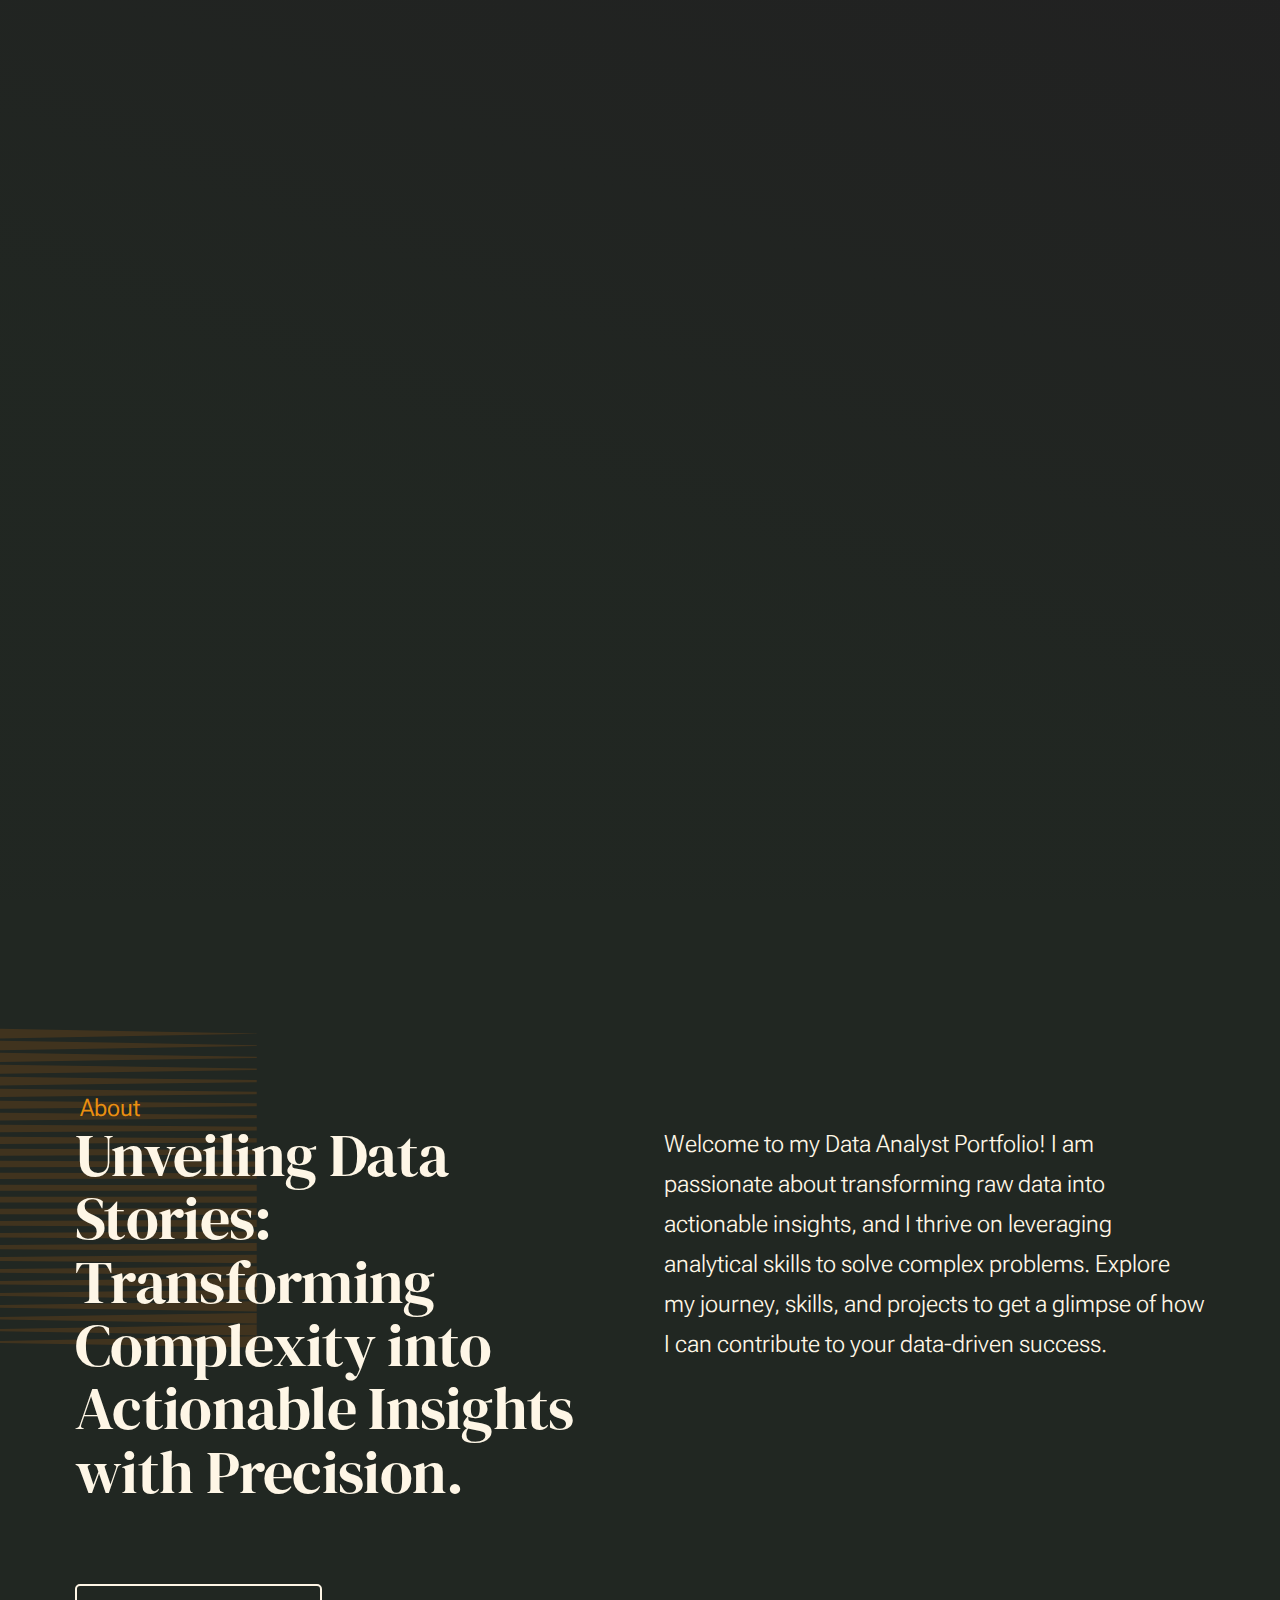
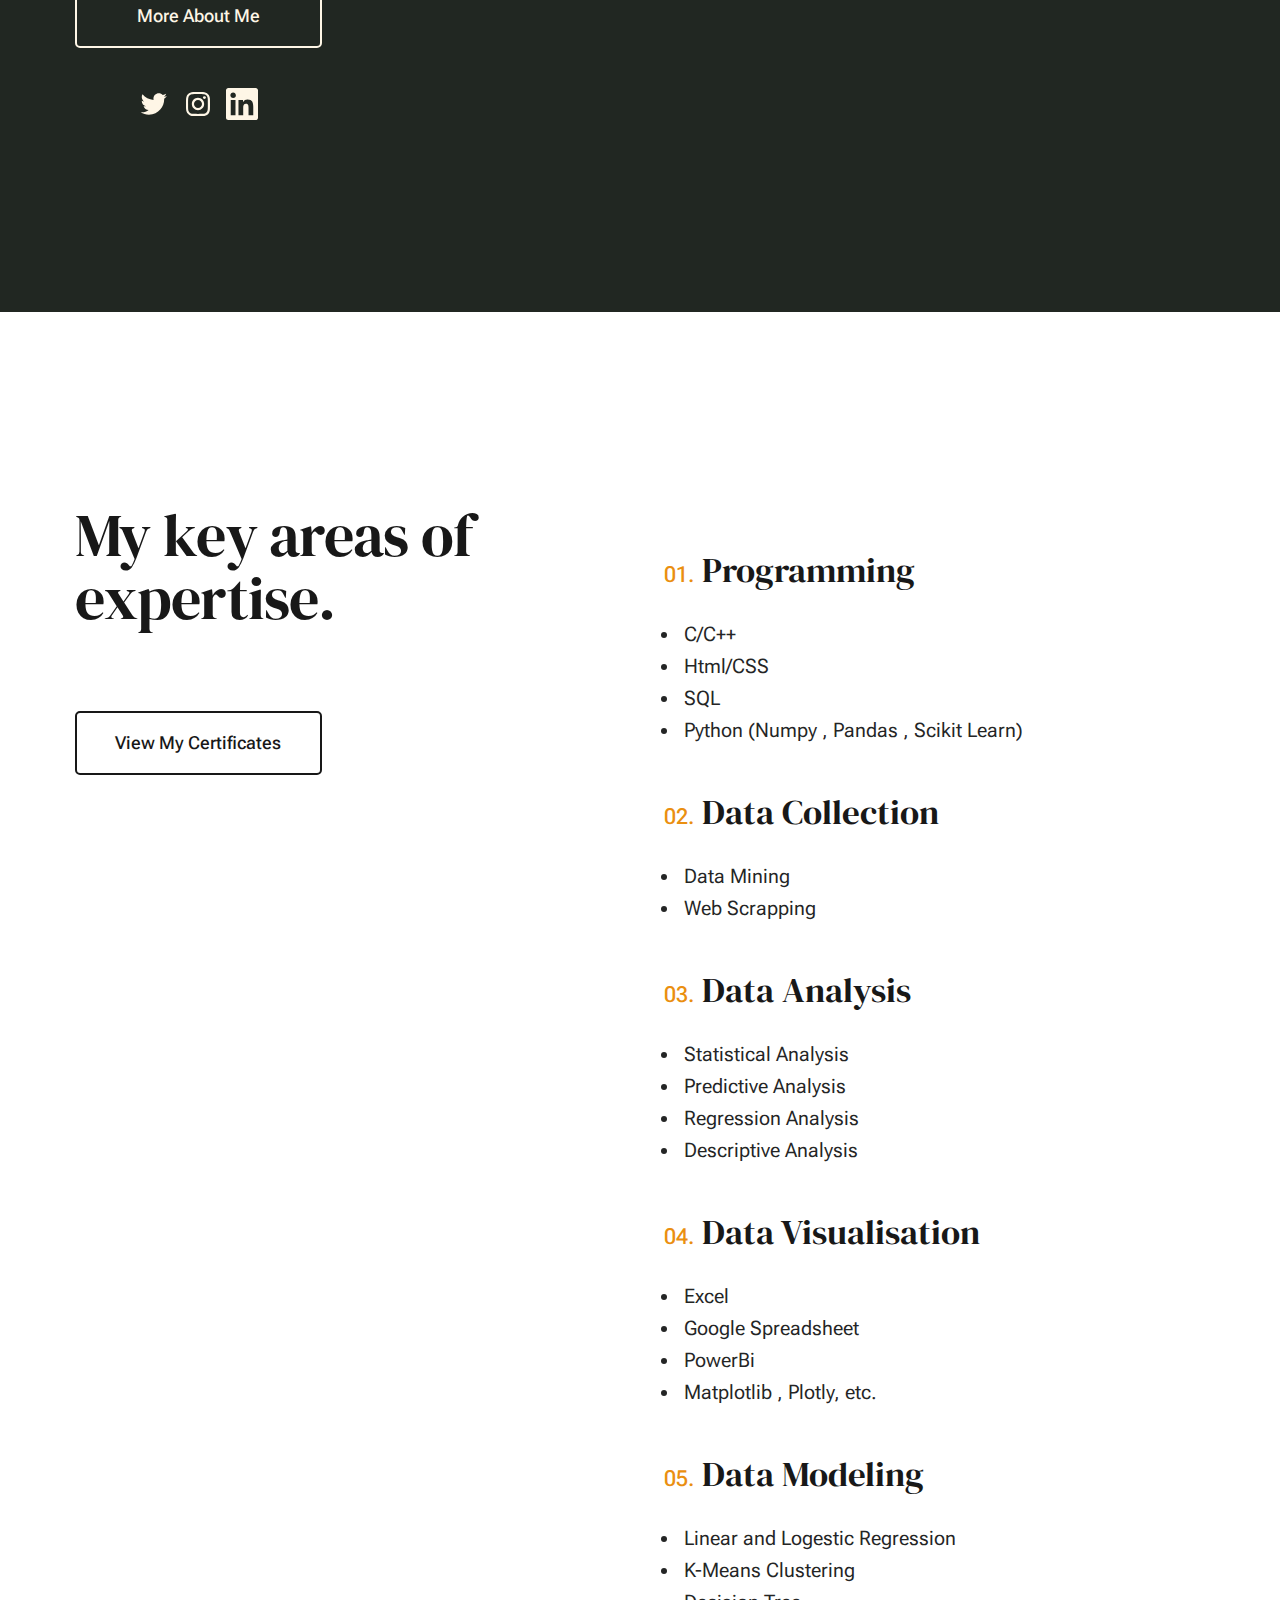
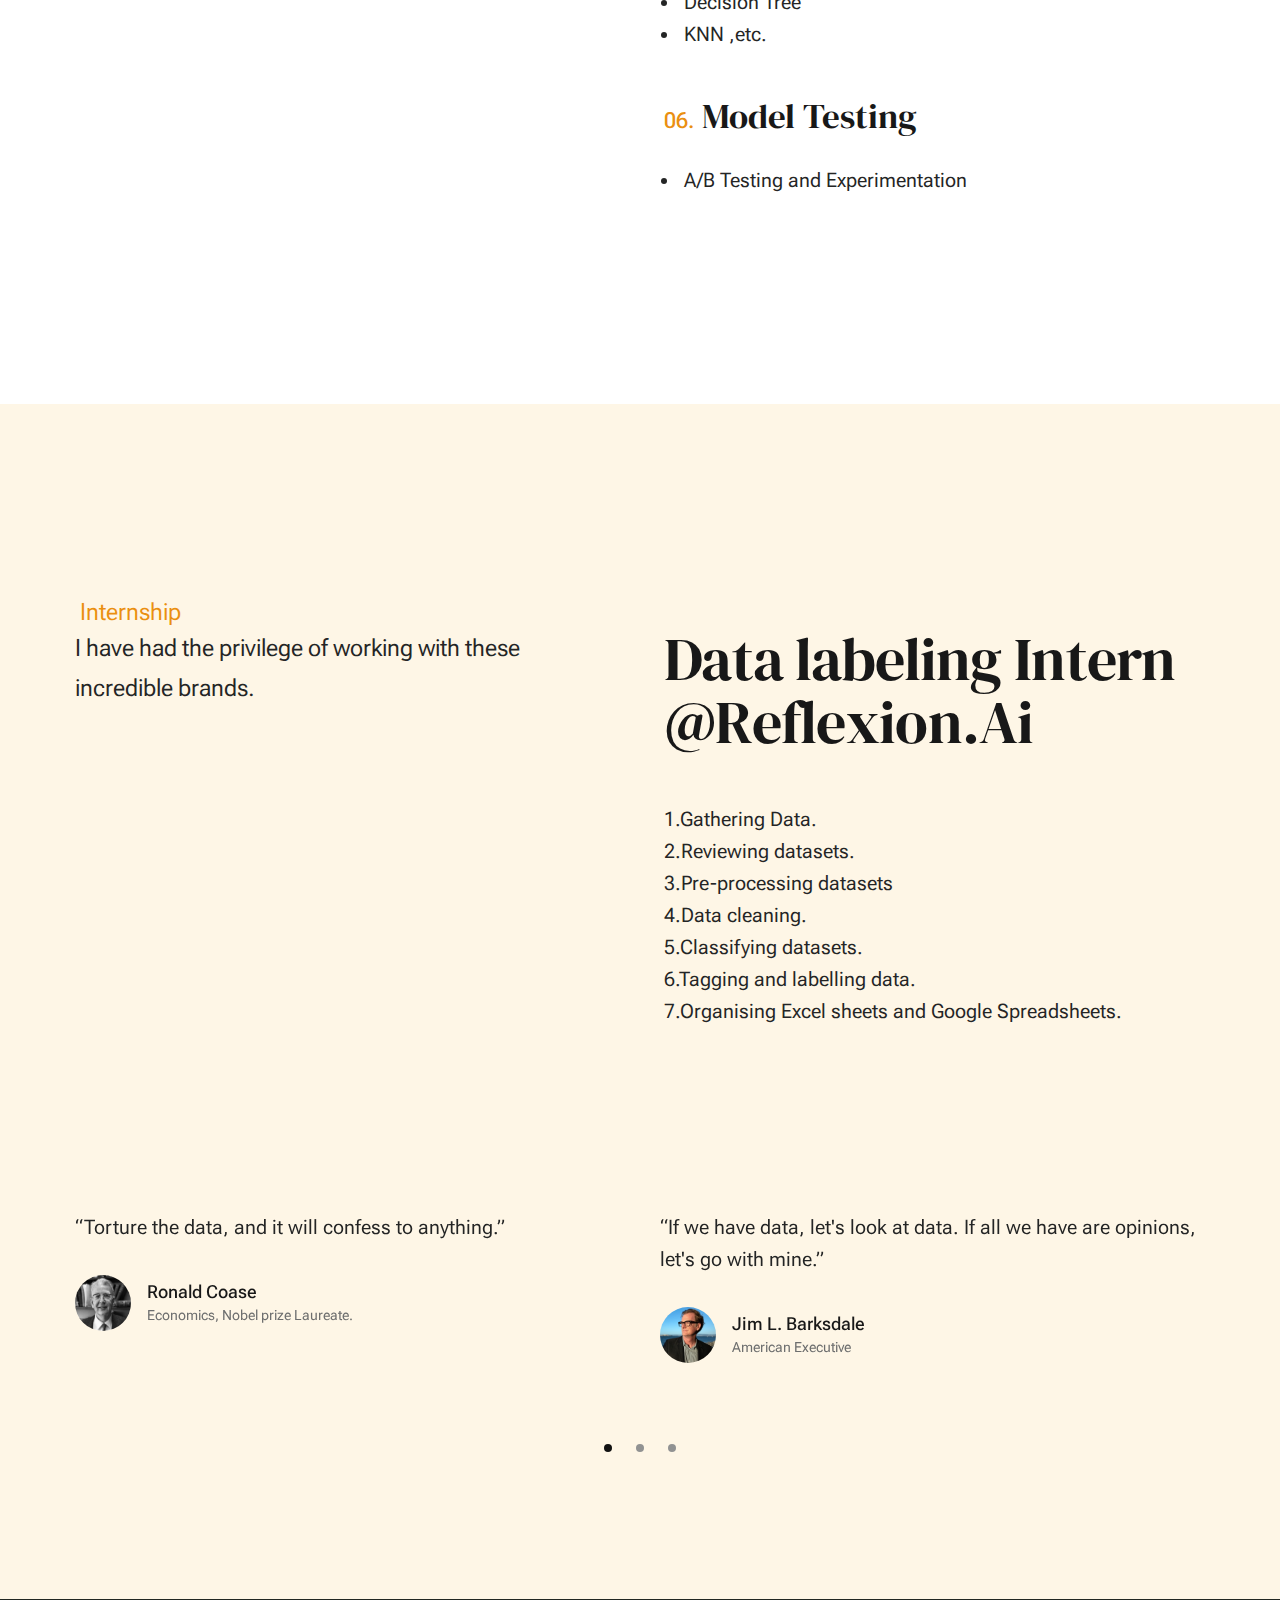
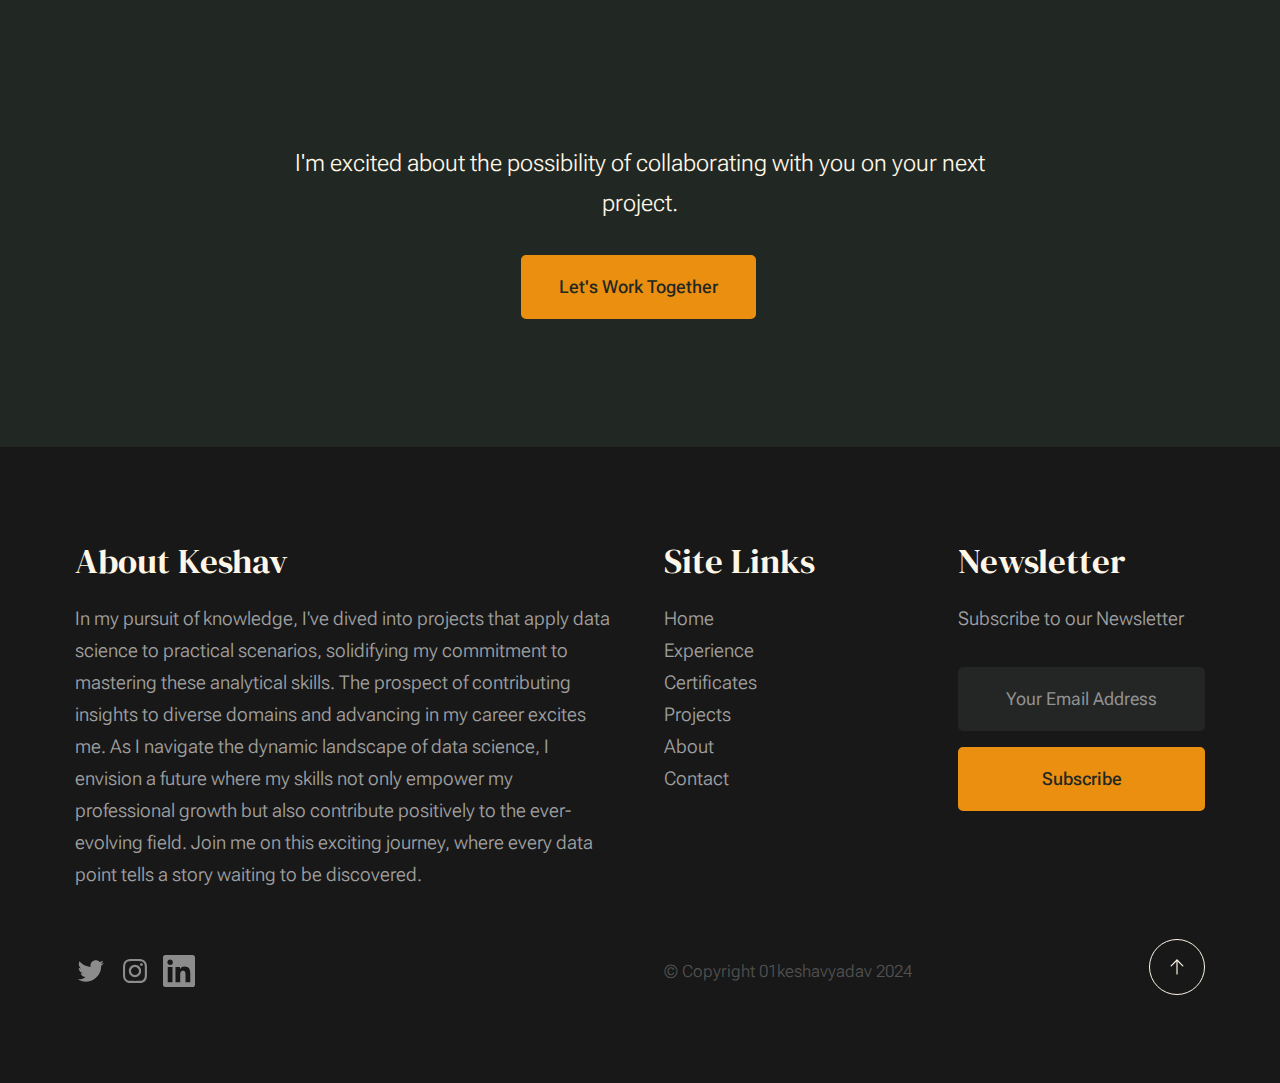
==== index.html @ c3748df1 "Add files via upload" ====
<!DOCTYPE html>
<html lang="en" class="no-js" >
<head>

    <!--- basic page needs
    ================================================== -->
    <meta charset="utf-8">
    <meta name="viewport" content="width=device-width, initial-scale=1">
    <title>Keshav_Portfolio</title>

    <script>
        document.documentElement.classList.remove('no-js');
        document.documentElement.classList.add('js');
    </script>

    <!-- CSS
    ================================================== -->
    <link rel="stylesheet" href="css/vendor.css">
    <link rel="stylesheet" href="css/styles.css">

    <!-- favicons
    ================================================== -->
    <link rel="apple-touch-icon" sizes="180x180" href="images/icons/apple-touch-icon.png">
    <link rel="icon" type="image/png" sizes="32x32" href="images/icons/favicon-32x32.png">
    <link rel="icon" type="image/png" sizes="16x16" href="images/icons/favicon-16x16.png">
    <link rel="manifest" href="site.webmanifest">

</head>


<body id="top">

    
    <!-- preloader
    ================================================== -->
    <div id="preloader">
        <div id="loader" class="dots-fade">
            <div></div>
            <div></div>
            <div></div>
        </div>
    </div>


    <!-- page wrap
    ================================================== -->
    <div id="page" class="s-pagewrap ss-home">


        <!-- # site header 
        ================================================== -->
        <header class="s-header">

            <div class="row s-header__inner width-sixteen-col">

                <div class="s-header__block">
                    <div class="s-header__logo">
                        <a class="logo" href="index.html">
                            <img src="images/icons/logo.svg" alt="Homepage">
                        </a>
                    </div>

                    <a class="s-header__menu-toggle" href="#0"><span>Menu</span></a>
                </div> <!-- end s-header__block -->

                <nav class="s-header__nav">
    
                    <ul class="s-header__menu-links">
                        <li><a href="about.html">About</a></li>
                        <li><a href="experience.html">Experience</a></li>
                        <li><a href="certificates.html">Certificates</a></li>
                        <li><a href="projects.html">Projects</a></li>
                        <li><a href="contact.html">Contact</a></li>
                    </ul> <!-- s-header__menu-links -->

                    <div class="s-header__contact">
                        <a href="contact.html" class="btn btn--primary s-header__contact-btn">Let's Work Together</a>                        
                    </div> <!-- s-header__contact -->
    
                </nav> <!-- end s-header__nav -->

            </div> <!-- end s-header__inner -->

        </header> <!-- end s-header -->


        <!-- # site main content
        ================================================== -->
        <section id="content" class="s-content">

            <!-- intro
            ----------------------------------------------- -->
            <section id="intro" class="s-intro">

                <div class="row s-intro__content width-sixteen-col">

                    <div class="column lg-12 s-intro__content-inner grid-block">
                        
                        <div class="s-intro__content-text">
                            <div class="s-intro__content-pretitle text-pretitle">Hello, I'm Keshav</div>
                            <h1 class="s-intro__content-title">
                            Aspiring Data Analyst <br>
                             
                            </h1>
                        </div> <!-- s-intro__content-text -->

                        <div class="s-intro__content-media"> 
                            <div class="s-intro__content-media-inner">                               
                                <img src="images/thumbs/about/profile pic.jpg" srcset="images/thumbs/about/profile pic.jpg" alt="">
                                <div class="lines">                               
                                    <span></span>                                  
                                </div>
                            </div>
                        </div> <!-- s-intro__content-media -->                      
                    </div> <!-- s-intro__content-inner -->

                </div> <!-- s-intro__content -->

            </section> <!-- end s-intro -->

            <!-- about
            ----------------------------------------------- -->
            <section id="about" class="s-about target-section">

                <div class="row s-about__content width-sixteen-col">
                    <div class="column grid-block grid-section-split">

                        <img src="images/icons/geometric_shape.svg" alt="" class="s-about__content-imgbg">

                        <div class="section-header grid-section-split__header">
                            <div class="text-pretitle">About</div>                           
                            <h2 class="text-display-title">
                            Unveiling Data Stories: Transforming Complexity into Actionable Insights with Precision.
                            </h2>                           
                        </div> <!-- end section-header -->

                        <div class="s-about__content-main grid-section-split__primary">
                            <p class="attention-getter">
                                Welcome to my Data Analyst Portfolio! I am passionate about transforming raw data into actionable insights, and I thrive on leveraging analytical skills to solve complex problems. Explore my journey, skills, and projects to get a glimpse of how I can contribute to your data-driven success.</p>
                        </div> <!-- end s-about__content-main -->

                        <div class="s-about__content-btn grid-section-split__bottom">
                            <a href="about.html" class="btn btn--stroke u-fullwidth">More About Me</a>

                            <ul class="s-about__social social-list">
                                
                                <li>
                                    <a href="https://x.com/keshavyada7621?t=MVtsNQNP6KYO1IiE3ItYtA&s=09">
                                        <svg xmlns="http://www.w3.org/2000/svg" width="24" height="24" viewBox="0 0 24 24" style="fill:rgba(0, 0, 0, 1);transform:;-ms-filter:"><path d="M19.633,7.997c0.013,0.175,0.013,0.349,0.013,0.523c0,5.325-4.053,11.461-11.46,11.461c-2.282,0-4.402-0.661-6.186-1.809 c0.324,0.037,0.636,0.05,0.973,0.05c1.883,0,3.616-0.636,5.001-1.721c-1.771-0.037-3.255-1.197-3.767-2.793 c0.249,0.037,0.499,0.062,0.761,0.062c0.361,0,0.724-0.05,1.061-0.137c-1.847-0.374-3.23-1.995-3.23-3.953v-0.05 c0.537,0.299,1.16,0.486,1.82,0.511C3.534,9.419,2.823,8.184,2.823,6.787c0-0.748,0.199-1.434,0.548-2.032 c1.983,2.443,4.964,4.04,8.306,4.215c-0.062-0.3-0.1-0.611-0.1-0.923c0-2.22,1.796-4.028,4.028-4.028 c1.16,0,2.207,0.486,2.943,1.272c0.91-0.175,1.782-0.512,2.556-0.973c-0.299,0.935-0.936,1.721-1.771,2.22 c0.811-0.088,1.597-0.312,2.319-0.624C21.104,6.712,20.419,7.423,19.633,7.997z"></path></svg>
                                        <span class="u-screen-reader-text">Twitter</span>
                                    </a>
                                </li>
                                <li>
                                    <a href="https://www.instagram.com/01keshavyadav?igsh=b2xpMHBqemttcjNk">
                                        <svg xmlns="http://www.w3.org/2000/svg" width="24" height="24" viewBox="0 0 24 24" style="fill:rgba(0, 0, 0, 1);transform:;-ms-filter:"><path d="M11.999,7.377c-2.554,0-4.623,2.07-4.623,4.623c0,2.554,2.069,4.624,4.623,4.624c2.552,0,4.623-2.07,4.623-4.624 C16.622,9.447,14.551,7.377,11.999,7.377L11.999,7.377z M11.999,15.004c-1.659,0-3.004-1.345-3.004-3.003 c0-1.659,1.345-3.003,3.004-3.003s3.002,1.344,3.002,3.003C15.001,13.659,13.658,15.004,11.999,15.004L11.999,15.004z"></path><circle cx="16.806" cy="7.207" r="1.078"></circle><path d="M20.533,6.111c-0.469-1.209-1.424-2.165-2.633-2.632c-0.699-0.263-1.438-0.404-2.186-0.42 c-0.963-0.042-1.268-0.054-3.71-0.054s-2.755,0-3.71,0.054C7.548,3.074,6.809,3.215,6.11,3.479C4.9,3.946,3.945,4.902,3.477,6.111 c-0.263,0.7-0.404,1.438-0.419,2.186c-0.043,0.962-0.056,1.267-0.056,3.71c0,2.442,0,2.753,0.056,3.71 c0.015,0.748,0.156,1.486,0.419,2.187c0.469,1.208,1.424,2.164,2.634,2.632c0.696,0.272,1.435,0.426,2.185,0.45 c0.963,0.042,1.268,0.055,3.71,0.055s2.755,0,3.71-0.055c0.747-0.015,1.486-0.157,2.186-0.419c1.209-0.469,2.164-1.424,2.633-2.633 c0.263-0.7,0.404-1.438,0.419-2.186c0.043-0.962,0.056-1.267,0.056-3.71s0-2.753-0.056-3.71C20.941,7.57,20.801,6.819,20.533,6.111z M19.315,15.643c-0.007,0.576-0.111,1.147-0.311,1.688c-0.305,0.787-0.926,1.409-1.712,1.711c-0.535,0.199-1.099,0.303-1.67,0.311 c-0.95,0.044-1.218,0.055-3.654,0.055c-2.438,0-2.687,0-3.655-0.055c-0.569-0.007-1.135-0.112-1.669-0.311 c-0.789-0.301-1.414-0.923-1.719-1.711c-0.196-0.534-0.302-1.099-0.311-1.669c-0.043-0.95-0.053-1.218-0.053-3.654 c0-2.437,0-2.686,0.053-3.655c0.007-0.576,0.111-1.146,0.311-1.687c0.305-0.789,0.93-1.41,1.719-1.712 c0.534-0.198,1.1-0.303,1.669-0.311c0.951-0.043,1.218-0.055,3.655-0.055c2.437,0,2.687,0,3.654,0.055 c0.571,0.007,1.135,0.112,1.67,0.311c0.786,0.303,1.407,0.925,1.712,1.712c0.196,0.534,0.302,1.099,0.311,1.669 c0.043,0.951,0.054,1.218,0.054,3.655c0,2.436,0,2.698-0.043,3.654H19.315z"></path></svg>
                                        <span class="u-screen-reader-text">Instagram</span>
                                    </a>
                                </li>
                                <li>
                                    <a href="https://www.linkedin.com/in/01keshav-yadav/">
                                        <svg xmlns="http://www.w3.org/2000/svg" width="1em" height="1em" viewBox="0 0 256 256"><path fill="#0a66c2" d="M218.123 218.127h-37.931v-59.403c0-14.165-.253-32.4-19.728-32.4c-19.756 0-22.779 15.434-22.779 31.369v60.43h-37.93V95.967h36.413v16.694h.51a39.907 39.907 0 0 1 35.928-19.733c38.445 0 45.533 25.288 45.533 58.186zM56.955 79.27c-12.157.002-22.014-9.852-22.016-22.009c-.002-12.157 9.851-22.014 22.008-22.016c12.157-.003 22.014 9.851 22.016 22.008A22.013 22.013 0 0 1 56.955 79.27m18.966 138.858H37.95V95.967h37.97zM237.033.018H18.89C8.58-.098.125 8.161-.001 18.471v219.053c.122 10.315 8.576 18.582 18.89 18.474h218.144c10.336.128 18.823-8.139 18.966-18.474V18.454c-.147-10.33-8.635-18.588-18.966-18.453"/></svg>
                                        <span class="u-screen-reader-text">LinkedIn</span>
                                    </a>
                                </li>
                            </ul> <!-- end s-footer__social -->
                        </div> <!-- end s-about__content-btn -->
                    
                    </div> <!-- content-inner -->
                </div>
                
            </section> <!-- end s-about -->

            <!-- expertise
            ----------------------------------------------- -->
            <section id="expertise" class="s-expertise">

                <div class="row s-expertise__content width-sixteen-col">
                    <div class="column xl-12 grid-block grid-section-split">

                        <div class="section-header grid-section-split__header">
                                                       
                            <h2 class="text-display-title">
                            My key areas of expertise.
                            </h2>     
                            
                            <p class="lead">
                            </p>
                        </div> <!-- end section-header -->

                        <div class="s-expertise__content-main grid-section-split__primary">

                            <div class="grid-list-items list-items show-ctr">
                                <div class="grid-list-items__item list-items__item">
                                    <div class="grid-list-items__title list-items__item-header">
                                        <h3 class="list-items__item-title">Programming</h3>
                                    </div>
                                    <div class="grid-list-items__text list-items__item-text">
                                        <ul>
                                            <li>C/C++ </li>
                                            <li>Html/CSS</li>
                                            <li>SQL</li>
                                            <li>Python (Numpy , Pandas , Scikit Learn)</li>
                                        
                                        </ul>
                                    </div>
                                </div> <!-- list-item -->
                                <div class="grid-list-items__item list-items__item">
                                    <div class="grid-list-items__title list-items__item-header">
                                        <h3 class="list-items__item-title">Data Collection</h3>
                                    </div>
                                    <div class="grid-list-items__text list-items__item-text">
                                        <ul>
                                            <li>Data Mining </li>
                                            <li>Web Scrapping</li>
                                        
                                        </ul>
                                    </div>
                                </div> <!-- list-expertise__item --> 
                                <div class="grid-list-items__item list-items__item">
                                    <div class="grid-list-items__title list-items__item-header">
                                        <h3 class="list-items__item-title">Data Analysis</h3>
                                    </div>
                                    <div class="grid-list-items__text list-items__item-text">
                                        <ul>
                                            <li>Statistical Analysis</li>
                                            <li>Predictive Analysis</li>
                                            <li>Regression Analysis</li>
                                            <li>Descriptive Analysis</li>
                                        
                                        </ul>
                                    </div>
                                </div> <!-- list-item -->
                                <div class="grid-list-items__item list-items__item">
                                    <div class="grid-list-items__title list-items__item-header">
                                        <h3 class="list-items__item-title">Data Visualisation</h3>
                                    </div>
                                    <div class="grid-list-items__text list-items__item-text">
                                        <ul>
                                            <li>Excel </li>
                                            <li>Google Spreadsheet</li>
                                            <li>PowerBi</li>
                                            <li>Matplotlib , Plotly, etc.</li>
                                        
                                        </ul>
                                    </div>
                                </div>
                                <div class="grid-list-items__item list-items__item">
                                    <div class="grid-list-items__title list-items__item-header">
                                        <h3 class="list-items__item-title">Data Modeling</h3>
                                    </div>
                                    <div class="grid-list-items__text list-items__item-text">
                                        <ul>
                                            <li>Linear and Logestic Regression </li>
                                            <li>K-Means Clustering</li>
                                            <li>Decision Tree</li>
                                            <li>KNN ,etc.</li>
                                        
                                        </ul>
                                    </div>
                                </div> <!-- list-expertise__item -->
                                <div class="grid-list-items__item list-items__item">
                                    <div class="grid-list-items__title list-items__item-header">
                                        <h3 class="list-items__item-title">Model Testing</h3>
                                    </div>
                                    <div class="grid-list-items__text list-items__item-text">
                                        <ul>
                                            <li>A/B Testing and Experimentation </li>
                                            
                                        </ul>
                                    </div>
                                </div> <!-- list-item -->
                             </div> <!-- grid-list-items -->
                        </div> <!-- end s-expertise__content-main -->

                        <div class="s-expertise__content-btn grid-section-split__bottom">
                            <a href="certificates.html" class="btn btn--stroke u-fullwidth">View My Certificates</a>
                        </div> <!-- end s-about__content-btn -->

                    </div> <!-- end grid-block-->
                </div> <!-- end s-expertise__content -->

            </section> <!-- end s-expertise -->

            <!-- clients
            ----------------------------------------------- -->
            <section id="clients" class="s-clients">          

                <div class="row s-clients__content-block width-sixteen-col">
                    <div class="column xl-12 grid-block grid-section-split">
                        <div class="section-header grid-section-split__header">
                            <div class="text-pretitle">Internship</div>                           
                            <p class="lead">
                            I have had the privilege of working with these incredible brands.
                            </p>       
                        </div> <!-- end section-header -->
                    
                        <div class="grid-section-split__primary">
                            <h3 class="text-display-title">
                                Data labeling Intern <br>@Reflexion.Ai</h3>
                            <p> 1.Gathering Data.<br>
                                2.Reviewing datasets.<br>
                                3.Pre-processing datasets<br>
                                4.Data cleaning.<br>
                                5.Classifying datasets.<br>
                                6.Tagging and labelling data.<br>
                                7.Organising Excel sheets and Google Spreadsheets.  </p>   

                            
                        </div> <!-- end grid-section-split__primary -->
                    
                    </div> <!-- end column -->
                </div> <!-- end row -->

                
                                
                <div class="row s-clients__content-block width-sixteen-col">
                    <div class="column xl-12 testimonials">
                    
                        <div class="swiper-container testimonials__slider home-slider">

                            <div class="swiper-wrapper">
                                <div class="testimonials__slide swiper-slide">
                                    <p>
                                        “Torture the data, and it will confess to anything.”
                                    </p>
                                    <div class="testimonials__author">
                                        <img src="images/avatars/user-01.jpg" alt="Author image" class="testimonials__avatar">
                                        <cite class="testimonials__cite">
                                            <strong>Ronald Coase</strong>
                                            <span>Economics, Nobel prize Laureate.</span>
                                        </cite>
                                    </div>
                                </div>
                                <div class="testimonials__slide swiper-slide">
                                    <p>
                                        “If we have data, let's look at data. If all we have are opinions, let's go with mine.”</p>
                                    <div class="testimonials__author">
                                        <img src="images/avatars/user-04.jpg" alt="Author image" class="testimonials__avatar">
                                        <cite class="testimonials__cite">
                                            <strong>Jim L. Barksdale</strong>
                                            <span>American Executive</span>
                                        </cite>
                                    </div>
                                </div>
                                <div class="testimonials__slide swiper-slide">
                                    <p>
                                        “Errors using inadequate data are much less than those using no data at all.”</p>
                                    <div class="testimonials__author">
                                        <img src="images/avatars/user-06.jpg" alt="Author image" class="testimonials__avatar">
                                        <cite class="testimonials__cite">
                                            <strong>Charles Babbage</strong>
                                            <span>Mathematician</span>
                                        </cite>
                                    </div>
                                </div>
                                <div class="testimonials__slide swiper-slide">
                                    <p>
                                        “Data beats emotions.”</p>
                                    <div class="testimonials__author">
                                        <img src="images/avatars/user-02.jpg" alt="Author image" class="testimonials__avatar">
                                        <cite class="testimonials__cite">
                                            <strong>Sean Rad</strong>
                                            <span>Co-founder of tinder</span>
                                        </cite>
                                    </div>
                                </div> 
                            </div> <!-- end swiper-wrapper --> 

                            <div class="swiper-pagination"></div>

                        </div> <!--end testimonials__slider -->                    
                    
                    </div> <!-- end column -->
                </div> <!-- end row -->


            </section> <!-- end s-clients -->            

        </section> <!-- s-content-->

        <!-- # cta
        ================================================== -->
        <section id="cta" class="s-cta">

            <div class="row row-x-center text-center">
                <div class="column xl-8 lg-12">

                    <div class="s-cta__content">
                    
                        <p class="lead">
                            I'm excited about the possibility of collaborating with you on your next project.
                        </p>
                        <a href="contact.html" class="btn btn--primary">Let's Work Together</a>
                    </div>

                </div>
            </div>

        </section> <!-- end s-cta -->

                    </div> <!-- end grid-list-items -->

                </div> <!-- end grid-block-->
            </div> <!-- end s-journal__content -->

        </section> <!-- end s-journal -->


        <!-- # footer 
        ================================================== -->
        <footer class="s-footer">
            <div class="row s-footer__content">
                               
                <div class="column xl-6 lg-6 md-12 s-footer__block s-footer__about">                    
                    <h3>About Keshav</h3>
                    <p>
                        In my pursuit of knowledge, I've dived into projects that apply data science to practical scenarios, solidifying my commitment to mastering these analytical skills. The prospect of contributing insights to diverse domains and advancing in my career excites me.
                        As I navigate the dynamic landscape of data science, I envision a future where my skills not only empower my professional growth but also contribute positively to the ever-evolving field. Join me on this exciting journey, where every data point tells a story waiting to be discovered.
                    </p>               
                </div> 
                <div class="column xl-3 lg-6 md-12 s-footer__block s-footer__site-links">
                    <h3>Site Links</h3>
                    <ul class="link-list">
                        <li><a href="index.html">Home</a></li>
                        <li><a href="experience.html">Experience</a></li>
                        <li><a href="certificates.html">Certificates</a></li>
                        <li><a href="projects.html">Projects</a></li>
                        <li><a href="about.html">About</a></li>
                        <li><a href="contact.html">Contact</a></li>
                        
                    </ul>
                </div>
                <div class="column xl-3 lg-6 md-12 tab-12 s-footer__block s-footer__newsletter">
                    <h3>Newsletter</h3>

                    <p>
                    Subscribe to our Newsletter</p>

                    <div class="subscribe-form">
                        <form id="mc-form" class="mc-form">
                            <input type="email" name="EMAIL" id="mce-EMAIL" class="u-fullwidth text-center" placeholder="Your Email Address" title="The domain portion of the email address is invalid (the portion after the @)." pattern="^([^\x00-\x20\x22\x28\x29\x2c\x2e\x3a-\x3c\x3e\x40\x5b-\x5d\x7f-\xff]+|\x22([^\x0d\x22\x5c\x80-\xff]|\x5c[\x00-\x7f])*\x22)(\x2e([^\x00-\x20\x22\x28\x29\x2c\x2e\x3a-\x3c\x3e\x40\x5b-\x5d\x7f-\xff]+|\x22([^\x0d\x22\x5c\x80-\xff]|\x5c[\x00-\x7f])*\x22))*\x40([^\x00-\x20\x22\x28\x29\x2c\x2e\x3a-\x3c\x3e\x40\x5b-\x5d\x7f-\xff]+|\x5b([^\x0d\x5b-\x5d\x80-\xff]|\x5c[\x00-\x7f])*\x5d)(\x2e([^\x00-\x20\x22\x28\x29\x2c\x2e\x3a-\x3c\x3e\x40\x5b-\x5d\x7f-\xff]+|\x5b([^\x0d\x5b-\x5d\x80-\xff]|\x5c[\x00-\x7f])*\x5d))*(\.\w{2,})+$" required>
                            <input type="submit" name="subscribe" value="Subscribe" class="btn btn--primary btn--small u-fullwidth">
                            <!-- <div style="position: absolute; left: -5000px;" aria-hidden="true"><input type="text" name="b_cdb7b577e41181934ed6a6a44_9a91cfe7b3" tabindex="-1" value=""></div> -->
                            <div class="mc-status"></div>
                        </form>
                    </div>
                </div>
            </div>    
            
            <div class="row s-footer__bottom">
                <div class="column xl-6 lg-12">
                    <ul class="s-footer__social social-list">
                        <li>
                            <a href="https://x.com/keshavyada7621?t=MVtsNQNP6KYO1IiE3ItYtA&s=09" target="_blank">
                                <svg xmlns="http://www.w3.org/2000/svg" width="24" height="24" viewBox="0 0 24 24" style="fill:rgba(0, 0, 0, 1);transform:;-ms-filter:"><path d="M19.633,7.997c0.013,0.175,0.013,0.349,0.013,0.523c0,5.325-4.053,11.461-11.46,11.461c-2.282,0-4.402-0.661-6.186-1.809 c0.324,0.037,0.636,0.05,0.973,0.05c1.883,0,3.616-0.636,5.001-1.721c-1.771-0.037-3.255-1.197-3.767-2.793 c0.249,0.037,0.499,0.062,0.761,0.062c0.361,0,0.724-0.05,1.061-0.137c-1.847-0.374-3.23-1.995-3.23-3.953v-0.05 c0.537,0.299,1.16,0.486,1.82,0.511C3.534,9.419,2.823,8.184,2.823,6.787c0-0.748,0.199-1.434,0.548-2.032 c1.983,2.443,4.964,4.04,8.306,4.215c-0.062-0.3-0.1-0.611-0.1-0.923c0-2.22,1.796-4.028,4.028-4.028 c1.16,0,2.207,0.486,2.943,1.272c0.91-0.175,1.782-0.512,2.556-0.973c-0.299,0.935-0.936,1.721-1.771,2.22 c0.811-0.088,1.597-0.312,2.319-0.624C21.104,6.712,20.419,7.423,19.633,7.997z"></path></svg>
                                <span class="u-screen-reader-text">Twitter</span>
                            </a>
                        </li>
                        <li>
                            <a href="https://www.instagram.com/01keshavyadav?igsh=b2xpMHBqemttcjNk" target="_blank">
                                <svg xmlns="http://www.w3.org/2000/svg" width="24" height="24" viewBox="0 0 24 24" style="fill:rgba(0, 0, 0, 1);transform:;-ms-filter:"><path d="M11.999,7.377c-2.554,0-4.623,2.07-4.623,4.623c0,2.554,2.069,4.624,4.623,4.624c2.552,0,4.623-2.07,4.623-4.624 C16.622,9.447,14.551,7.377,11.999,7.377L11.999,7.377z M11.999,15.004c-1.659,0-3.004-1.345-3.004-3.003 c0-1.659,1.345-3.003,3.004-3.003s3.002,1.344,3.002,3.003C15.001,13.659,13.658,15.004,11.999,15.004L11.999,15.004z"></path><circle cx="16.806" cy="7.207" r="1.078"></circle><path d="M20.533,6.111c-0.469-1.209-1.424-2.165-2.633-2.632c-0.699-0.263-1.438-0.404-2.186-0.42 c-0.963-0.042-1.268-0.054-3.71-0.054s-2.755,0-3.71,0.054C7.548,3.074,6.809,3.215,6.11,3.479C4.9,3.946,3.945,4.902,3.477,6.111 c-0.263,0.7-0.404,1.438-0.419,2.186c-0.043,0.962-0.056,1.267-0.056,3.71c0,2.442,0,2.753,0.056,3.71 c0.015,0.748,0.156,1.486,0.419,2.187c0.469,1.208,1.424,2.164,2.634,2.632c0.696,0.272,1.435,0.426,2.185,0.45 c0.963,0.042,1.268,0.055,3.71,0.055s2.755,0,3.71-0.055c0.747-0.015,1.486-0.157,2.186-0.419c1.209-0.469,2.164-1.424,2.633-2.633 c0.263-0.7,0.404-1.438,0.419-2.186c0.043-0.962,0.056-1.267,0.056-3.71s0-2.753-0.056-3.71C20.941,7.57,20.801,6.819,20.533,6.111z M19.315,15.643c-0.007,0.576-0.111,1.147-0.311,1.688c-0.305,0.787-0.926,1.409-1.712,1.711c-0.535,0.199-1.099,0.303-1.67,0.311 c-0.95,0.044-1.218,0.055-3.654,0.055c-2.438,0-2.687,0-3.655-0.055c-0.569-0.007-1.135-0.112-1.669-0.311 c-0.789-0.301-1.414-0.923-1.719-1.711c-0.196-0.534-0.302-1.099-0.311-1.669c-0.043-0.95-0.053-1.218-0.053-3.654 c0-2.437,0-2.686,0.053-3.655c0.007-0.576,0.111-1.146,0.311-1.687c0.305-0.789,0.93-1.41,1.719-1.712 c0.534-0.198,1.1-0.303,1.669-0.311c0.951-0.043,1.218-0.055,3.655-0.055c2.437,0,2.687,0,3.654,0.055 c0.571,0.007,1.135,0.112,1.67,0.311c0.786,0.303,1.407,0.925,1.712,1.712c0.196,0.534,0.302,1.099,0.311,1.669 c0.043,0.951,0.054,1.218,0.054,3.655c0,2.436,0,2.698-0.043,3.654H19.315z"></path></svg>
                                <span class="u-screen-reader-text">Instagram</span>
                            </a>
                        </li>
                        <li>
                            <a href="https://www.linkedin.com/in/01keshav-yadav/" target="_blank">
                                <svg xmlns="http://www.w3.org/2000/svg" width="1em" height="1em" viewBox="0 0 256 256"><path fill="#0a66c2" d="M218.123 218.127h-37.931v-59.403c0-14.165-.253-32.4-19.728-32.4c-19.756 0-22.779 15.434-22.779 31.369v60.43h-37.93V95.967h36.413v16.694h.51a39.907 39.907 0 0 1 35.928-19.733c38.445 0 45.533 25.288 45.533 58.186zM56.955 79.27c-12.157.002-22.014-9.852-22.016-22.009c-.002-12.157 9.851-22.014 22.008-22.016c12.157-.003 22.014 9.851 22.016 22.008A22.013 22.013 0 0 1 56.955 79.27m18.966 138.858H37.95V95.967h37.97zM237.033.018H18.89C8.58-.098.125 8.161-.001 18.471v219.053c.122 10.315 8.576 18.582 18.89 18.474h218.144c10.336.128 18.823-8.139 18.966-18.474V18.454c-.147-10.33-8.635-18.588-18.966-18.453"/></svg>
                                <span class="u-screen-reader-text">LinkedIn</span>
                            </a>
                        </li>
                    </ul> <!-- end s-footer__social -->
                </div>
                <div class="column xl-6 lg-12">
                    <p class="ss-copyright">
                        <span>© Copyright 01keshavyadav 2024</span> 
                        
                    </p>
                </div>

                <div class="ss-go-top">
                    <a class="smoothscroll" title="Back to Top" href="#top">
                        <svg xmlns="http://www.w3.org/2000/svg" viewBox="0 0 24 24" width="36" height="36" fill="none" stroke="#ffffff" stroke-width="1" stroke-linecap="round" stroke-linejoin="round">&lt;!--!  Atomicons Free 1.00 by @atisalab License - https://atomicons.com/license/ (Icons: CC BY 4.0) Copyright 2021 Atomicons --&gt;<polyline points="17 11 12 6 7 11"></polyline><line x1="12" y1="18" x2="12" y2="6"></line></svg>
                    </a>
                </div> <!-- end ss-go-top -->
            </div>
            
        </footer> <!-- end s-footer -->

    </div> <!-- end page-wrap -->

    <!-- Java Script
    ================================================== -->
    <script src="js/plugins.js"></script>
    <script src="js/main.js"></script>

</body>
</html>
---- css/vendor.css ----
/* ===================================================================
 * Monica Third-party Stylesheets
 * Template Ver. 1.0.0
 * 12-13-2022
 * -------------------------------------------------------------------
 *
 * TOC:
 * # PrismJS
 * # Swiper
 *
 * ------------------------------------------------------------------- */


/* ===================================================================
 * # PrismJS 1.20.0
 *   https://prismjs.com/download.html#themes=prism-okaidia&languages=markup+css+clike+javascript+markup-templating+php 
 *   
 *   okaidia theme for JavaScript, CSS and HTML
 *   Loosely based on Monokai textmate theme by http://www.monokai.nl/
 *   @author ocodia
 * ------------------------------------------------------------------- */
code[class*=language-],
pre[class*=language-] {
  color          : #f8f8f2;
  background     : none;
  text-shadow    : 0 1px rgba(0, 0, 0, 0.3);
  font-family    : var(--font-mono);
  font-size      : calc(var(--text-size) * 0.9444);
  text-align     : left;
  white-space    : pre;
  word-spacing   : normal;
  word-break     : normal;
  word-wrap      : normal;
  line-height    : var(--vspace-1);
  -moz-tab-size  : 4;
  -o-tab-size    : 4;
  tab-size       : 4;
  -webkit-hyphens: none;
  -ms-hyphens    : none;
  hyphens        : none;
}

/* Code blocks */
pre[class*=language-] {
  padding : var(--vspace-0_5) 0 var(--vspace-1);
  margin  : var(--vspace-1) 0;
  overflow: auto;
}

:not(pre)>code[class*=language-],
pre[class*=language-] {
  background: #272822;
}

/* Inline code */
:not(pre)>code[class*=language-] {
  padding    : 0.1em;
  white-space: normal;
}

.token.comment,
.token.prolog,
.token.doctype,
.token.cdata {
  color: slategray;
}

.token.punctuation {
  color: #f8f8f2;
}

.token.namespace {
  opacity: 0.7;
}

.token.property,
.token.tag,
.token.constant,
.token.symbol,
.token.deleted {
  color: #f92672;
}

.token.boolean,
.token.number {
  color: #ae81ff;
}

.token.selector,
.token.attr-name,
.token.string,
.token.char,
.token.builtin,
.token.inserted {
  color: #a6e22e;
}

.token.operator,
.token.entity,
.token.url,
.language-css .token.string,
.style .token.string,
.token.variable {
  color: #f8f8f2;
}

.token.atrule,
.token.attr-value,
.token.function,
.token.class-name {
  color: #e6db74;
}

.token.keyword {
  color: #66d9ef;
}

.token.regex,
.token.important {
  color: #fd971f;
}

.token.important,
.token.bold {
  font-weight: bold;
}

.token.italic {
  font-style: italic;
}

.token.entity {
  cursor: help;
}



/* ===================================================================
 * # Swiper 6.4.5
 *   Most modern mobile touch slider and framework with hardware accelerated transitions
 *   https://swiperjs.com
 *
 *   Copyright 2014-2020 Vladimir Kharlampidi
 *
 *   Released under the MIT License
 *
 *   Released on: December 18, 2020
 * ------------------------------------------------------------------- */
@font-face {
  font-family: "swiper-icons";
  src        : url("data:application/font-woff;charset=utf-8;base64, [base64]//wADZ2x5ZgAAAywAAADMAAAD2MHtryVoZWFkAAABbAAAADAAAAA2E2+eoWhoZWEAAAGcAAAAHwAAACQC9gDzaG10eAAAAigAAAAZAAAArgJkABFsb2NhAAAC0AAAAFoAAABaFQAUGG1heHAAAAG8AAAAHwAAACAAcABAbmFtZQAAA/gAAAE5AAACXvFdBwlwb3N0AAAFNAAAAGIAAACE5s74hXjaY2BkYGAAYpf5Hu/j+W2+MnAzMYDAzaX6QjD6/4//Bxj5GA8AuRwMYGkAPywL13jaY2BkYGA88P8Agx4j+/8fQDYfA1AEBWgDAIB2BOoAeNpjYGRgYNBh4GdgYgABEMnIABJzYNADCQAACWgAsQB42mNgYfzCOIGBlYGB0YcxjYGBwR1Kf2WQZGhhYGBiYGVmgAFGBiQQkOaawtDAoMBQxXjg/wEGPcYDDA4wNUA2CCgwsAAAO4EL6gAAeNpj2M0gyAACqxgGNWBkZ2D4/wMA+xkDdgAAAHjaY2BgYGaAYBkGRgYQiAHyGMF8FgYHIM3DwMHABGQrMOgyWDLEM1T9/w8UBfEMgLzE////P/5//f/V/xv+r4eaAAeMbAxwIUYmIMHEgKYAYjUcsDAwsLKxc3BycfPw8jEQA/[base64]/uznmfPFBNODM2K7MTQ45YEAZqGP81AmGGcF3iPqOop0r1SPTaTbVkfUe4HXj97wYE+yNwWYxwWu4v1ugWHgo3S1XdZEVqWM7ET0cfnLGxWfkgR42o2PvWrDMBSFj/IHLaF0zKjRgdiVMwScNRAoWUoH78Y2icB/yIY09An6AH2Bdu/UB+yxopYshQiEvnvu0dURgDt8QeC8PDw7Fpji3fEA4z/PEJ6YOB5hKh4dj3EvXhxPqH/SKUY3rJ7srZ4FZnh1PMAtPhwP6fl2PMJMPDgeQ4rY8YT6Gzao0eAEA409DuggmTnFnOcSCiEiLMgxCiTI6Cq5DZUd3Qmp10vO0LaLTd2cjN4fOumlc7lUYbSQcZFkutRG7g6JKZKy0RmdLY680CDnEJ+UMkpFFe1RN7nxdVpXrC4aTtnaurOnYercZg2YVmLN/d/gczfEimrE/fs/bOuq29Zmn8tloORaXgZgGa78yO9/cnXm2BpaGvq25Dv9S4E9+5SIc9PqupJKhYFSSl47+Qcr1mYNAAAAeNptw0cKwkAAAMDZJA8Q7OUJvkLsPfZ6zFVERPy8qHh2YER+3i/BP83vIBLLySsoKimrqKqpa2hp6+jq6RsYGhmbmJqZSy0sraxtbO3sHRydnEMU4uR6yx7JJXveP7WrDycAAAAAAAH//wACeNpjYGRgYOABYhkgZgJCZgZNBkYGLQZtIJsFLMYAAAw3ALgAeNolizEKgDAQBCchRbC2sFER0YD6qVQiBCv/H9ezGI6Z5XBAw8CBK/m5iQQVauVbXLnOrMZv2oLdKFa8Pjuru2hJzGabmOSLzNMzvutpB3N42mNgZGBg4GKQYzBhYMxJLMlj4GBgAYow/P/PAJJhLM6sSoWKfWCAAwDAjgbRAAB42mNgYGBkAIIbCZo5IPrmUn0hGA0AO8EFTQAA") format("woff");
  font-weight: 400;
  font-style : normal;
}

:root {
  --swiper-theme-color: #007aff;
}

.swiper-container {
  margin-left : auto;
  margin-right: auto;
  position    : relative;
  overflow    : hidden;
  list-style  : none;
  padding     : 0;
  /* Fix of Webkit flickering */
  z-index     : 1;
}

.swiper-container-vertical>.swiper-wrapper {
  flex-direction: column;
}

.swiper-wrapper {
  position           : relative;
  width              : 100%;
  height             : 100%;
  z-index            : 1;
  display            : flex;
  transition-property: transform;
  box-sizing         : content-box;
}

.swiper-container-android .swiper-slide,
.swiper-wrapper {
  transform: translate3d(0px, 0, 0);
}

.swiper-container-multirow>.swiper-wrapper {
  flex-wrap: wrap;
}

.swiper-container-multirow-column>.swiper-wrapper {
  flex-wrap     : wrap;
  flex-direction: column;
}

.swiper-container-free-mode>.swiper-wrapper {
  transition-timing-function: ease-out;
  margin                    : 0 auto;
}

.swiper-slide {
  flex-shrink        : 0;
  width              : 100%;
  height             : 100%;
  position           : relative;
  transition-property: transform;
}

.swiper-slide-invisible-blank {
  visibility: hidden;
}

/* Auto Height */
.swiper-container-autoheight,
.swiper-container-autoheight .swiper-slide {
  height: auto;
}

.swiper-container-autoheight .swiper-wrapper {
  align-items        : flex-start;
  transition-property: transform, height;
}

/* 3D Effects */
.swiper-container-3d {
  perspective: 1200px;
}

.swiper-container-3d .swiper-wrapper,
.swiper-container-3d .swiper-slide,
.swiper-container-3d .swiper-slide-shadow-left,
.swiper-container-3d .swiper-slide-shadow-right,
.swiper-container-3d .swiper-slide-shadow-top,
.swiper-container-3d .swiper-slide-shadow-bottom,
.swiper-container-3d .swiper-cube-shadow {
  transform-style: preserve-3d;
}

.swiper-container-3d .swiper-slide-shadow-left,
.swiper-container-3d .swiper-slide-shadow-right,
.swiper-container-3d .swiper-slide-shadow-top,
.swiper-container-3d .swiper-slide-shadow-bottom {
  position      : absolute;
  left          : 0;
  top           : 0;
  width         : 100%;
  height        : 100%;
  pointer-events: none;
  z-index       : 10;
}

.swiper-container-3d .swiper-slide-shadow-left {
  background-image: linear-gradient(to left, rgba(0, 0, 0, 0.5), rgba(0, 0, 0, 0));
}

.swiper-container-3d .swiper-slide-shadow-right {
  background-image: linear-gradient(to right, rgba(0, 0, 0, 0.5), rgba(0, 0, 0, 0));
}

.swiper-container-3d .swiper-slide-shadow-top {
  background-image: linear-gradient(to top, rgba(0, 0, 0, 0.5), rgba(0, 0, 0, 0));
}

.swiper-container-3d .swiper-slide-shadow-bottom {
  background-image: linear-gradient(to bottom, rgba(0, 0, 0, 0.5), rgba(0, 0, 0, 0));
}

/* CSS Mode */
.swiper-container-css-mode>.swiper-wrapper {
  overflow          : auto;
  scrollbar-width   : none;
  /* For Firefox */
  -ms-overflow-style: none;
  /* For Internet Explorer and Edge */
}

.swiper-container-css-mode>.swiper-wrapper::-webkit-scrollbar {
  display: none;
}

.swiper-container-css-mode>.swiper-wrapper>.swiper-slide {
  scroll-snap-align: start start;
}

.swiper-container-horizontal.swiper-container-css-mode>.swiper-wrapper {
  -ms-scroll-snap-type: x mandatory;
  scroll-snap-type    : x mandatory;
}

.swiper-container-vertical.swiper-container-css-mode>.swiper-wrapper {
  -ms-scroll-snap-type: y mandatory;
  scroll-snap-type    : y mandatory;
}

:root {
  --swiper-navigation-size   : 44px;
  /*
    --swiper-navigation-color: var(--swiper-theme-color);
    */
}

.swiper-button-prev,
.swiper-button-next {
  position       : absolute;
  top            : 50%;
  width          : calc(var(--swiper-navigation-size) / 44 * 27);
  height         : var(--swiper-navigation-size);
  margin-top     : calc(-1 * var(--swiper-navigation-size) / 2);
  z-index        : 10;
  cursor         : pointer;
  display        : flex;
  align-items    : center;
  justify-content: center;
  color          : var(--swiper-navigation-color, var(--swiper-theme-color));
}

.swiper-button-prev.swiper-button-disabled,
.swiper-button-next.swiper-button-disabled {
  opacity       : 0.35;
  cursor        : auto;
  pointer-events: none;
}

.swiper-button-prev:after,
.swiper-button-next:after {
  font-family   : swiper-icons;
  font-size     : var(--swiper-navigation-size);
  text-transform: none !important;
  letter-spacing: 0;
  text-transform: none;
  font-variant  : initial;
  line-height   : 1;
}

.swiper-button-prev,
.swiper-container-rtl .swiper-button-next {
  left : 10px;
  right: auto;
}

.swiper-button-prev:after,
.swiper-container-rtl .swiper-button-next:after {
  content: "prev";
}

.swiper-button-next,
.swiper-container-rtl .swiper-button-prev {
  right: 10px;
  left : auto;
}

.swiper-button-next:after,
.swiper-container-rtl .swiper-button-prev:after {
  content: "next";
}

.swiper-button-prev.swiper-button-white,
.swiper-button-next.swiper-button-white {
  --swiper-navigation-color: #ffffff;
}

.swiper-button-prev.swiper-button-black,
.swiper-button-next.swiper-button-black {
  --swiper-navigation-color: #000000;
}

.swiper-button-lock {
  display: none;
}

:root {
  /*
    --swiper-pagination-color: var(--swiper-theme-color);
    */
}

.swiper-pagination {
  position  : absolute;
  text-align: center;
  transition: 300ms opacity;
  transform : translate3d(0, 0, 0);
  z-index   : 10;
}

.swiper-pagination.swiper-pagination-hidden {
  opacity: 0;
}

/* Common Styles */
.swiper-pagination-fraction,
.swiper-pagination-custom,
.swiper-container-horizontal>.swiper-pagination-bullets {
  bottom: 10px;
  left  : 0;
  width : 100%;
}

/* Bullets */
.swiper-pagination-bullets-dynamic {
  overflow : hidden;
  font-size: 0;
}

.swiper-pagination-bullets-dynamic .swiper-pagination-bullet {
  transform: scale(0.33);
  position : relative;
}

.swiper-pagination-bullets-dynamic .swiper-pagination-bullet-active {
  transform: scale(1);
}

.swiper-pagination-bullets-dynamic .swiper-pagination-bullet-active-main {
  transform: scale(1);
}

.swiper-pagination-bullets-dynamic .swiper-pagination-bullet-active-prev {
  transform: scale(0.66);
}

.swiper-pagination-bullets-dynamic .swiper-pagination-bullet-active-prev-prev {
  transform: scale(0.33);
}

.swiper-pagination-bullets-dynamic .swiper-pagination-bullet-active-next {
  transform: scale(0.66);
}

.swiper-pagination-bullets-dynamic .swiper-pagination-bullet-active-next-next {
  transform: scale(0.33);
}

.swiper-pagination-bullet {
  width        : 8px;
  height       : 8px;
  display      : inline-block;
  border-radius: 100%;
  background   : #000;
  opacity      : 0.2;
}

button.swiper-pagination-bullet {
  border            : none;
  margin            : 0;
  padding           : 0;
  box-shadow        : none;
  -webkit-appearance: none;
  -moz-appearance   : none;
  appearance        : none;
}

.swiper-pagination-clickable .swiper-pagination-bullet {
  cursor: pointer;
}

.swiper-pagination-bullet-active {
  opacity   : 1;
  background: var(--swiper-pagination-color, var(--swiper-theme-color));
}

.swiper-container-vertical>.swiper-pagination-bullets {
  right    : 10px;
  top      : 50%;
  transform: translate3d(0px, -50%, 0);
}

.swiper-container-vertical>.swiper-pagination-bullets .swiper-pagination-bullet {
  margin : 6px 0;
  display: block;
}

.swiper-container-vertical>.swiper-pagination-bullets.swiper-pagination-bullets-dynamic {
  top      : 50%;
  transform: translateY(-50%);
  width    : 8px;
}

.swiper-container-vertical>.swiper-pagination-bullets.swiper-pagination-bullets-dynamic .swiper-pagination-bullet {
  display   : inline-block;
  transition: 200ms transform, 200ms top;
}

.swiper-container-horizontal>.swiper-pagination-bullets .swiper-pagination-bullet {
  margin: 0 4px;
}

.swiper-container-horizontal>.swiper-pagination-bullets.swiper-pagination-bullets-dynamic {
  left       : 50%;
  transform  : translateX(-50%);
  white-space: nowrap;
}

.swiper-container-horizontal>.swiper-pagination-bullets.swiper-pagination-bullets-dynamic .swiper-pagination-bullet {
  transition: 200ms transform, 200ms left;
}

.swiper-container-horizontal.swiper-container-rtl>.swiper-pagination-bullets-dynamic .swiper-pagination-bullet {
  transition: 200ms transform, 200ms right;
}

/* Progress */
.swiper-pagination-progressbar {
  background: rgba(0, 0, 0, 0.25);
  position  : absolute;
}

.swiper-pagination-progressbar .swiper-pagination-progressbar-fill {
  background      : var(--swiper-pagination-color, var(--swiper-theme-color));
  position        : absolute;
  left            : 0;
  top             : 0;
  width           : 100%;
  height          : 100%;
  transform       : scale(0);
  transform-origin: left top;
}

.swiper-container-rtl .swiper-pagination-progressbar .swiper-pagination-progressbar-fill {
  transform-origin: right top;
}

.swiper-container-horizontal>.swiper-pagination-progressbar,
.swiper-container-vertical>.swiper-pagination-progressbar.swiper-pagination-progressbar-opposite {
  width : 100%;
  height: 4px;
  left  : 0;
  top   : 0;
}

.swiper-container-vertical>.swiper-pagination-progressbar,
.swiper-container-horizontal>.swiper-pagination-progressbar.swiper-pagination-progressbar-opposite {
  width : 4px;
  height: 100%;
  left  : 0;
  top   : 0;
}

.swiper-pagination-white {
  --swiper-pagination-color: #ffffff;
}

.swiper-pagination-black {
  --swiper-pagination-color: #000000;
}

.swiper-pagination-lock {
  display: none;
}

/* Scrollbar */
.swiper-scrollbar {
  border-radius   : 10px;
  position        : relative;
  -ms-touch-action: none;
  background      : rgba(0, 0, 0, 0.1);
}

.swiper-container-horizontal>.swiper-scrollbar {
  position: absolute;
  left    : 1%;
  bottom  : 3px;
  z-index : 50;
  height  : 5px;
  width   : 98%;
}

.swiper-container-vertical>.swiper-scrollbar {
  position: absolute;
  right   : 3px;
  top     : 1%;
  z-index : 50;
  width   : 5px;
  height  : 98%;
}

.swiper-scrollbar-drag {
  height       : 100%;
  width        : 100%;
  position     : relative;
  background   : rgba(0, 0, 0, 0.5);
  border-radius: 10px;
  left         : 0;
  top          : 0;
}

.swiper-scrollbar-cursor-drag {
  cursor: move;
}

.swiper-scrollbar-lock {
  display: none;
}

.swiper-zoom-container {
  width          : 100%;
  height         : 100%;
  display        : flex;
  justify-content: center;
  align-items    : center;
  text-align     : center;
}

.swiper-zoom-container>img,
.swiper-zoom-container>svg,
.swiper-zoom-container>canvas {
  max-width    : 100%;
  max-height   : 100%;
  -o-object-fit: contain;
  object-fit   : contain;
}

.swiper-slide-zoomed {
  cursor: move;
}

/* Preloader */
:root {
  /*
    --swiper-preloader-color: var(--swiper-theme-color);
    */
}

.swiper-lazy-preloader {
  width            : 42px;
  height           : 42px;
  position         : absolute;
  left             : 50%;
  top              : 50%;
  margin-left      : -21px;
  margin-top       : -21px;
  z-index          : 10;
  transform-origin : 50%;
  -webkit-animation: swiper-preloader-spin 1s infinite linear;
  animation        : swiper-preloader-spin 1s infinite linear;
  box-sizing       : border-box;
  border           : 4px solid var(--swiper-preloader-color, var(--swiper-theme-color));
  border-radius    : 50%;
  border-top-color : transparent;
}

.swiper-lazy-preloader-white {
  --swiper-preloader-color: #fff;
}

.swiper-lazy-preloader-black {
  --swiper-preloader-color: #000;
}

@-webkit-keyframes swiper-preloader-spin {
  100% {
    transform: rotate(360deg);
  }
}

@keyframes swiper-preloader-spin {
  100% {
    transform: rotate(360deg);
  }
}

/* a11y */
.swiper-container .swiper-notification {
  position      : absolute;
  left          : 0;
  top           : 0;
  pointer-events: none;
  opacity       : 0;
  z-index       : -1000;
}

.swiper-container-fade.swiper-container-free-mode .swiper-slide {
  transition-timing-function: ease-out;
}

.swiper-container-fade .swiper-slide {
  pointer-events     : none;
  transition-property: opacity;
}

.swiper-container-fade .swiper-slide .swiper-slide {
  pointer-events: none;
}

.swiper-container-fade .swiper-slide-active,
.swiper-container-fade .swiper-slide-active .swiper-slide-active {
  pointer-events: auto;
}

.swiper-container-cube {
  overflow: visible;
}

.swiper-container-cube .swiper-slide {
  pointer-events             : none;
  -webkit-backface-visibility: hidden;
  backface-visibility        : hidden;
  z-index                    : 1;
  visibility                 : hidden;
  transform-origin           : 0 0;
  width                      : 100%;
  height                     : 100%;
}

.swiper-container-cube .swiper-slide .swiper-slide {
  pointer-events: none;
}

.swiper-container-cube.swiper-container-rtl .swiper-slide {
  transform-origin: 100% 0;
}

.swiper-container-cube .swiper-slide-active,
.swiper-container-cube .swiper-slide-active .swiper-slide-active {
  pointer-events: auto;
}

.swiper-container-cube .swiper-slide-active,
.swiper-container-cube .swiper-slide-next,
.swiper-container-cube .swiper-slide-prev,
.swiper-container-cube .swiper-slide-next+.swiper-slide {
  pointer-events: auto;
  visibility    : visible;
}

.swiper-container-cube .swiper-slide-shadow-top,
.swiper-container-cube .swiper-slide-shadow-bottom,
.swiper-container-cube .swiper-slide-shadow-left,
.swiper-container-cube .swiper-slide-shadow-right {
  z-index                    : 0;
  -webkit-backface-visibility: hidden;
  backface-visibility        : hidden;
}

.swiper-container-cube .swiper-cube-shadow {
  position  : absolute;
  left      : 0;
  bottom    : 0px;
  width     : 100%;
  height    : 100%;
  background: #000;
  opacity   : 0.6;
  filter    : blur(50px);
  z-index   : 0;
}

.swiper-container-flip {
  overflow: visible;
}

.swiper-container-flip .swiper-slide {
  pointer-events             : none;
  -webkit-backface-visibility: hidden;
  backface-visibility        : hidden;
  z-index                    : 1;
}

.swiper-container-flip .swiper-slide .swiper-slide {
  pointer-events: none;
}

.swiper-container-flip .swiper-slide-active,
.swiper-container-flip .swiper-slide-active .swiper-slide-active {
  pointer-events: auto;
}

.swiper-container-flip .swiper-slide-shadow-top,
.swiper-container-flip .swiper-slide-shadow-bottom,
.swiper-container-flip .swiper-slide-shadow-left,
.swiper-container-flip .swiper-slide-shadow-right {
  z-index                    : 0;
  -webkit-backface-visibility: hidden;
  backface-visibility        : hidden;
}
---- css/styles.css ----
@charset "UTF-8";
/* =================================================================== 
 * Monica Main Stylesheet
 * Template Ver. 1.0.0
 * 12-13-2022
 * ------------------------------------------------------------------
 *
 * TOC:
 * # SETTINGS
 *		## fonts
 *    	## colors
 *	  	## spacing and typescale
 *		## grid variables
 * # CSS RESET
 * # GRID
 *		## extra large devices
 *		## large devices
 *		## medium devices 
 *		## tablet devices
 *		## mobile devices
 *		## small mobile devices
 *		## additional column stackpoints 
 * # BASE SETUP
 * # UTILITY CLASSES
 * # TYPOGRAPHY 
 *		## additional typography & helper classes
 *		## lists
 *		## media 
 *		## spacing
 * # PRELOADER
 *		## page loaded
 * # FORM 
 *		## style placeholder text
 *		## change autocomplete styles in Chrome
 * # BUTTONS
 * # TABLE
 * # COMPONENTS
 *		## pagination 
 *		## alert box 
 *		## skillbars
 *		## stats tabs
 * # PROJECT-WIDE SHARED STYLES
 *		## list items
 *		## social list
 *		## blog card
 *		## testimonials
 *		## swiper overrides
 * # GRID-BASED LAYOUTS
 *		## grid block
 *		## list grid
 * # PAGE WRAP
 * # SITE HEADER
 *		## logo
 *		## main navigation
 *		## mobile menu toggle
 * # PAGEHEADER & PAGECONTENT
 * # INTRO
 *		## intro content
 *		## intro scroll down
 *		## intro transitions
 * # ABOUT
 * # EXPERTISE
 * # CLIENTS
 *		## clients list
 * # CTA
 * # JOURNAL
 * # FOOTER
 *		## newsletter
 *		## copyright
 *		## go top
 * # BLOG STYLES 
 * # PAGE STYLES 
 *		## services page
 *		## contact page
 *
 * ------------------------------------------------------------------ */


/* ===================================================================
 * # SETTINGS
 *
 *
 * ------------------------------------------------------------------- */

/* ------------------------------------------------------------------- 
 * ## fonts 
 * ------------------------------------------------------------------- */
@import url("https://fonts.googleapis.com/css2?family=DM+Serif+Display&family=Roboto+Flex:opsz,wght@8..144,300;8..144,400;8..144,500;8..144,600&display=swap");

:root {
	--font-1: "Roboto Flex", sans-serif;
	--font-2: "DM Serif Display", Serif;

  /* monospace
   */
	--font-mono: Consolas, "Andale Mono", Courier, "Courier New", monospace;
}

/* ------------------------------------------------------------------- 
 * ## colors
 * ------------------------------------------------------------------- */
:root {
  /* color-1(#EA9010)
   * color-2(#343D35)
   * color-3(#FEF5E4)
   */
	--color-1: hsla(35, 87%, 49%, 1);
	--color-2: hsla(127, 8%, 22%, 1);
	--color-3: hsla(39, 93%, 95%, 1);

  /* theme color variations
   */
	--color-1-lightest             : hsla(35, 87%, 96%, 1);
	--color-1-lighter              : hsla(35, 87%, 69%, 1);
	--color-1-light                : hsla(35, 87%, 59%, 1);
	--color-1-dark                 : hsla(35, 87%, 39%, 1);
	--color-1-darker               : hsla(35, 87%, 29%, 1);
	--color-1-darkest              : hsla(35, 87%, 10%, 1);

	--color-2-lightest             : hsla(127, 8%, 55%, 1);
	--color-2-lighter              : hsla(127, 8%, 42%, 1);
	--color-2-light                : hsla(127, 8%, 32%, 1);
	--color-2-dark                 : hsla(127, 8%, 14%, 1);
	--color-2-darker               : hsla(127, 8%, 2%, 1);
	
	--color-3-light                : hsla(39, 93%, 100%, 1);
	--color-3-dark                 : hsla(39, 93%, 85%, 1);
	--color-3-darker               : hsla(39, 93%, 75%, 1);

  /* feedback colors
   * color-error(#ffd1d2), color-success(#c8e675), 
   * color-info(#d7ecfb), color-notice(#fff099)
   */
	--color-error                  : hsla(359, 100%, 91%, 1);
	--color-success                : hsla(76, 69%, 68%, 1);
	--color-info                   : hsla(205, 82%, 91%, 1);
	--color-notice                 : hsla(51, 100%, 80%, 1);
	--color-error-content          : hsla(359, 50%, 50%, 1);
	--color-success-content        : hsla(76, 29%, 28%, 1);
	--color-info-content           : hsla(205, 32%, 31%, 1);
	--color-notice-content         : hsla(51, 30%, 30%, 1);

  /* shades 
   * generated using 
   * Tint & Shade Generator 
   * (https                     ://maketintsandshades.com/)
   */
	--color-black                  : #000000;
	--color-gray-19                : #121212;
	--color-gray-18                : #242525;
	--color-gray-17                : #363737;
	--color-gray-16                : #484949;
	--color-gray-15                : #5b5c5c;
	--color-gray-14                : #6d6e6e;
	--color-gray-13                : #7f8080;
	--color-gray-12                : #919292;
	--color-gray-11                : #a3a5a5;
	--color-gray-10                : #b5b7b7;
	--color-gray-9                 : #bcbebe;
	--color-gray-8                 : #c4c5c5;
	--color-gray-7                 : #cbcdcd;
	--color-gray-6                 : #d3d4d4;
	--color-gray-5                 : #dadbdb;
	--color-gray-4                 : #e1e2e2;
	--color-gray-3                 : #e9e9e9;
	--color-gray-2                 : #f0f1f1;
	--color-gray-1                 : #f8f8f8;
	--color-white                  : #ffffff;

  /* text
   */
	--color-text                   : var(--color-gray-18);
	--color-text-dark              : #181818;
	--color-text-light             : var(--color-gray-14);
	--color-placeholder            : var(--color-gray-12);

  /* link
   */
	--color-link                   : var(--color-1);
	--color-link-hover             : var(--color-2-lighter);
	--color-link-active            : var(--color-2-lighter);

  /* buttons
   */
	--color-btn                    : var(--color-gray-4);
	--color-btn-text               : var(--color-text);
	--color-btn-hover              : var(--color-gray-5);
	--color-btn-hover-text         : var(--color-text);
	--color-btn-primary            : var(--color-1);
	--color-btn-primary-text       : var(--color-2-dark);
	--color-btn-primary-hover      : var(--color-1-light);
	--color-btn-primary-hover-text : var(--color-2-dark);
	--color-btn-stroke             : var(--color-text-dark);
	--color-btn-stroke-text        : var(--color-text-dark);
	--color-btn-stroke-hover       : var(--color-text-dark);
	--color-btn-stroke-hover-text  : var(--color-white);

  /* preloader
   */
	--color-preloader-bg           : var(--color-2-dark);
	--color-loader                 : var(--color-white);
	--color-loader-light           : var(--color-2-light);

  /* others
   */
	--color-body                   : white;
	--color-border                 : rgba(0, 0, 0, .1);
	--border-radius                : 5px;
}

/* ------------------------------------------------------------------- 
 * ## spacing and typescale
 * ------------------------------------------------------------------- */
:root {
  /* spacing
   * base font size: 20px 
   * vertical space unit : 32px
   */
	--base-size        : 62.5%;
	--multiplier       : 1;
	--base-font-size   : calc(2rem * var(--multiplier));
	--space            : calc(3.2rem * var(--multiplier));

  /* vertical spacing 
   */
	--vspace-0_125     : calc(0.125 * var(--space));
	--vspace-0_25      : calc(0.25 * var(--space));
	--vspace-0_375     : calc(0.375 * var(--space));
	--vspace-0_5       : calc(0.5 * var(--space));
	--vspace-0_625     : calc(0.625 * var(--space));
	--vspace-0_75      : calc(0.75 * var(--space));
	--vspace-0_875     : calc(0.875 * var(--space));
	--vspace-1         : calc(var(--space));
	--vspace-1_25      : calc(1.25 * var(--space));
	--vspace-1_5       : calc(1.5 * var(--space));
	--vspace-1_75      : calc(1.75 * var(--space));
	--vspace-2         : calc(2 * var(--space));
	--vspace-2_5       : calc(2.5 * var(--space));
	--vspace-3         : calc(3 * var(--space));
	--vspace-3_5       : calc(3.5 * var(--space));
	--vspace-4         : calc(4 * var(--space));
	--vspace-4_5       : calc(4.5 * var(--space));
	--vspace-5         : calc(5 * var(--space));
	--vspace-5_5       : calc(5.5 * var(--space));
	--vspace-6         : calc(6 * var(--space));
	--vspace-6_5       : calc(6.5 * var(--space));
	--vspace-7         : calc(7 * var(--space));
	--vspace-7_5       : calc(7.5 * var(--space));
	--vspace-8         : calc(8 * var(--space));
	--vspace-8_5       : calc(8.5 * var(--space));
	--vspace-9         : calc(9 * var(--space));
	--vspace-9_5       : calc(9.5 * var(--space));
	--vspace-10        : calc(10 * var(--space));

  /* type scale
   * ratio 1        :2 | base: 20px
   * -------------------------------------------------------
   *
   * --text-huge-3    = (148.60px)
   * --text-huge-2    = (123.83px)
   * --text-huge-1    = (103.20px)
   * --text-display-3 = (86.00px)
   * --text-display-2 = (71.66px)
   * --text-display-1 = (59.72px)
   * --text-xxxl      = (49.77px)
   * --text-xxl       = (41.47px)
   * --text-xl        = (34.56px)
   * --text-lg        = (28.80px)
   * --text-md        = (24.00px)
   * --text-size      = (20.00px) BASE
   * --text-sm        = (16.67px)
   * --text-xs        = (13.89px)
   *
   * ---------------------------------------------------------
   */
	--text-scale-ratio : 1.2;
	--text-size        : var(--base-font-size);
	--text-xs          : calc((var(--text-size) / var(--text-scale-ratio)) / var(--text-scale-ratio));
	--text-sm          : calc(var(--text-xs) * var(--text-scale-ratio));
	--text-md          : calc(var(--text-sm) * var(--text-scale-ratio) * var(--text-scale-ratio));
	--text-lg          : calc(var(--text-md) * var(--text-scale-ratio));
	--text-xl          : calc(var(--text-lg) * var(--text-scale-ratio));
	--text-xxl         : calc(var(--text-xl) * var(--text-scale-ratio));
	--text-xxxl        : calc(var(--text-xxl) * var(--text-scale-ratio));
	--text-display-1   : calc(var(--text-xxxl) * var(--text-scale-ratio));
	--text-display-2   : calc(var(--text-display-1) * var(--text-scale-ratio));
	--text-display-3   : calc(var(--text-display-2) * var(--text-scale-ratio));
	--text-huge-1      : calc(var(--text-display-3) * var(--text-scale-ratio));
	--text-huge-2      : calc(var(--text-huge-1) * var(--text-scale-ratio));
	--text-huge-3      : calc(var(--text-huge-2) * var(--text-scale-ratio));

  /* default button height
   */
	--vspace-btn       : var(--vspace-2);
}

/* on mobile devices below 600px, change the value of '--multiplier' 
 * to adjust the values of base font size and vertical space unit.
 */
@media screen and (max-width: 600px) {
	:root {
		--multiplier: .9375;
	}
}

/* ------------------------------------------------------------------- 
 * ## grid variables
 * ------------------------------------------------------------------- */
:root {
  
  /* widths for rows and containers
   */
	--width-sixteen-cols: 1760px;
	--width-default     : 1320px;
	--width-wide        : 1600px;
	--width-wider       : 1800px;
	--width-narrow      : 1200px;
	--width-narrower    : 1000px;
	--width-narrowest   : 800px;
	--width-full        : 100%;
	--width-grid-max    : var(--width-default);

  /* gutter
   */
	--gutter            : 2.4rem;
}

/* on large screen devices
 */
@media screen and (max-width: 1000px) {
	:root {
		--gutter: 2.2rem;
	}
}

/* on small devices
 */
@media screen and (max-width: 600px) {
	:root {
		--gutter: 1rem;
	}
}



/* ====================================================================
 * # CSS RESET
 *
 *
 * --------------------------------------------------------------------
 * http://meyerweb.com/eric/tools/css/reset/ 
 * v2.0 | 20110126
 * License: none (public domain)
 * -------------------------------------------------------------------- */
html,
body,
div,
span,
applet,
object,
iframe,
h1,
h2,
h3,
h4,
h5,
h6,
p,
blockquote,
pre,
a,
abbr,
acronym,
address,
big,
cite,
code,
del,
dfn,
em,
img,
ins,
kbd,
q,
s,
samp,
small,
strike,
strong,
sub,
sup,
tt,
var,
b,
u,
i,
center,
dl,
dt,
dd,
ol,
ul,
li,
fieldset,
form,
label,
legend,
table,
caption,
tbody,
tfoot,
thead,
tr,
th,
td,
article,
aside,
canvas,
details,
embed,
figure,
figcaption,
footer,
header,
hgroup,
menu,
nav,
output,
ruby,
section,
summary,
time,
mark,
audio,
video {
	margin        : 0;
	padding       : 0;
	border        : 0;
	font-size     : 100%;
	font          : inherit;
	vertical-align: baseline;
}

/* HTML5 display-role reset for older browsers */
article,
aside,
details,
figcaption,
figure,
footer,
header,
hgroup,
menu,
nav,
section {
	display: block;
}

body {
	line-height: 1;
}

ol,
ul {
	list-style: none;
}

blockquote,
q {
	quotes: none;
}

blockquote:before,
blockquote:after,
q:before,
q:after {
	content: "";
	content: none;
}

table {
	border-collapse: collapse;
	border-spacing : 0;
}


/* ===================================================================
 * # GRID v5.0.0
 *
 *
 * -------------------------------------------------------------------
 * - Grid system based on the flex display property.
 *
 * - Grid breakpoints are based on MAXIMUM WIDTH media queries, 
 *   meaning they apply to that one breakpoint and ALL THOSE BELOW IT.
 *
 * - Grid columns without a specified width will automatically layout 
 *   as equal width columns.
 *
 * - On viewports 400px and below, all grid columns will stacked 
 *   vertically
 *
 * ------------------------------------------------------------------- */

/* row 
 */
.row {
	display  : flex;
	flex-flow: row wrap;
	width    : min(92%, var(--width-grid-max));
	margin   : 0 auto;
}

.row .row {
	width       : auto;
	margin-left : calc(var(--gutter) * -1);
	margin-right: calc(var(--gutter) * -1);
}

/* column
 */
.column {
	flex   : 1;
	padding: 0 var(--gutter);
}

.collapse>.column,
.column.collapse {
	padding: 0;
}

/* row utility classes
 */
.row.row-wrap {
	flex-wrap: wrap;
}

.row.row-nowrap {
	flex-wrap: nowrap;
}

.row.row-y-top {
	align-items: flex-start;
}

.row.row-y-bottom {
	align-items: flex-end;
}

.row.row-y-center {
	align-items: center;
}

.row.row-stretch {
	align-items: stretch;
}

.row.row-baseline {
	align-items: baseline;
}

.row.row-x-left {
	justify-content: flex-start;
}

.row.row-x-right {
	justify-content: flex-end;
}

.row.row-x-center {
	justify-content: center;
}

.row.row-center {
	align-items    : center;
	justify-content: center;
}

/* ------------------------- -------------------------------------------
 * ## extra large devices (1201px and above)
 * -------------------------------------------------------------------- */
.xl-1 {
	flex : none;
	width: 8.3333333333%;
}

.xl-2 {
	flex : none;
	width: 16.6666666667%;
}

.xl-3 {
	flex : none;
	width: 25%;
}

.xl-4 {
	flex : none;
	width: 33.3333333333%;
}

.xl-5 {
	flex : none;
	width: 41.6666666667%;
}

.xl-6 {
	flex : none;
	width: 50%;
}

.xl-7 {
	flex : none;
	width: 58.3333333333%;
}

.xl-8 {
	flex : none;
	width: 66.6666666667%;
}

.xl-9 {
	flex : none;
	width: 75%;
}

.xl-10 {
	flex : none;
	width: 83.3333333333%;
}

.xl-11 {
	flex : none;
	width: 91.6666666667%;
}

.xl-12 {
	flex : none;
	width: 100%;
}

/* --------------------------------------------------------------------
 * ## large devices (1001px to 1200px)
 * -------------------------------------------------------------------- */
@media screen and (max-width: 1200px) {
	.lg-1 {
		flex : none;
		width: 8.3333333333%;
	}

	.lg-2 {
		flex : none;
		width: 16.6666666667%;
	}

	.lg-3 {
		flex : none;
		width: 25%;
	}

	.lg-4 {
		flex : none;
		width: 33.3333333333%;
	}

	.lg-5 {
		flex : none;
		width: 41.6666666667%;
	}

	.lg-6 {
		flex : none;
		width: 50%;
	}

	.lg-7 {
		flex : none;
		width: 58.3333333333%;
	}

	.lg-8 {
		flex : none;
		width: 66.6666666667%;
	}

	.lg-9 {
		flex : none;
		width: 75%;
	}

	.lg-10 {
		flex : none;
		width: 83.3333333333%;
	}

	.lg-11 {
		flex : none;
		width: 91.6666666667%;
	}

	.lg-12 {
		flex : none;
		width: 100%;
	}
}

/* --------------------------------------------------------------------
 * ## medium devices (801px to 1000px)
 * -------------------------------------------------------------------- */
@media screen and (max-width: 1000px) {
	.md-1 {
		flex : none;
		width: 8.3333333333%;
	}

	.md-2 {
		flex : none;
		width: 16.6666666667%;
	}

	.md-3 {
		flex : none;
		width: 25%;
	}

	.md-4 {
		flex : none;
		width: 33.3333333333%;
	}

	.md-5 {
		flex : none;
		width: 41.6666666667%;
	}

	.md-6 {
		flex : none;
		width: 50%;
	}

	.md-7 {
		flex : none;
		width: 58.3333333333%;
	}

	.md-8 {
		flex : none;
		width: 66.6666666667%;
	}

	.md-9 {
		flex : none;
		width: 75%;
	}

	.md-10 {
		flex : none;
		width: 83.3333333333%;
	}

	.md-11 {
		flex : none;
		width: 91.6666666667%;
	}

	.md-12 {
		flex : none;
		width: 100%;
	}
}

/* --------------------------------------------------------------------
 * ## tablet devices (601px to 800px)  
 * -------------------------------------------------------------------- */
@media screen and (max-width: 800px) {
	.tab-1 {
		flex : none;
		width: 8.3333333333%;
	}

	.tab-2 {
		flex : none;
		width: 16.6666666667%;
	}

	.tab-3 {
		flex : none;
		width: 25%;
	}

	.tab-4 {
		flex : none;
		width: 33.3333333333%;
	}

	.tab-5 {
		flex : none;
		width: 41.6666666667%;
	}

	.tab-6 {
		flex : none;
		width: 50%;
	}

	.tab-7 {
		flex : none;
		width: 58.3333333333%;
	}

	.tab-8 {
		flex : none;
		width: 66.6666666667%;
	}

	.tab-9 {
		flex : none;
		width: 75%;
	}

	.tab-10 {
		flex : none;
		width: 83.3333333333%;
	}

	.tab-11 {
		flex : none;
		width: 91.6666666667%;
	}

	.tab-12 {
		flex : none;
		width: 100%;
	}
}

/* --------------------------------------------------------------------
 * ## mobile devices (401px to 600px)  
 * -------------------------------------------------------------------- */
@media screen and (max-width: 600px) {
	.row {
		width        : 100%;
		padding-left : 6vw;
		padding-right: 6vw;
	}

	.row .row {
		padding-left : 0;
		padding-right: 0;
	}

	.mob-1 {
		flex : none;
		width: 8.3333333333%;
	}

	.mob-2 {
		flex : none;
		width: 16.6666666667%;
	}

	.mob-3 {
		flex : none;
		width: 25%;
	}

	.mob-4 {
		flex : none;
		width: 33.3333333333%;
	}

	.mob-5 {
		flex : none;
		width: 41.6666666667%;
	}

	.mob-6 {
		flex : none;
		width: 50%;
	}

	.mob-7 {
		flex : none;
		width: 58.3333333333%;
	}

	.mob-8 {
		flex : none;
		width: 66.6666666667%;
	}

	.mob-9 {
		flex : none;
		width: 75%;
	}

	.mob-10 {
		flex : none;
		width: 83.3333333333%;
	}

	.mob-11 {
		flex : none;
		width: 91.6666666667%;
	}

	.mob-12 {
		flex : none;
		width: 100%;
	}
}

/* --------------------------------------------------------------------
 * ## small mobile devices (up to 400px)
 * -------------------------------------------------------------------- */

/* stack columns vertically
 */
@media screen and (max-width: 400px) {
	.row .row {
		margin-left : 0;
		margin-right: 0;
	}

	.column {
		flex        : none;
		width       : 100%;
		margin-left : 0;
		margin-right: 0;
		padding     : 0;
	}
}

/* --------------------------------------------------------------------
 * ## additional column stackpoints 
 * -------------------------------------------------------------------- */
@media screen and (max-width: 900px) {
	.stack-on-900 {
		flex        : none;
		width       : 100%;
		margin-left : 0;
		margin-right: 0;
	}
}

@media screen and (max-width: 700px) {
	.stack-on-700 {
		flex        : none;
		width       : 100%;
		margin-left : 0;
		margin-right: 0;
	}
}

@media screen and (max-width: 550px) {
	.stack-on-550 {
		flex        : none;
		width       : 100%;
		margin-left : 0;
		margin-right: 0;
	}
}


/* ===================================================================
 * # BASE SETUP
 *
 *
 * ------------------------------------------------------------------- */
html {
	font-size : var(--base-size);
	box-sizing: border-box;
}

*,
*::before,
*::after {
	box-sizing: inherit;
}

html,
body {
	height: 100%;
}

body {
	background-color          : var(--color-body);
	-webkit-overflow-scrolling: touch;
	-webkit-text-size-adjust  : 100%;
	-webkit-font-smoothing    : antialiased;
	-moz-osx-font-smoothing   : grayscale;
}

p {
	font-size     : inherit;
	text-rendering: optimizeLegibility;
}

a {
	text-decoration: none;
}

svg,
img,
video {
	max-width: 100%;
	height   : auto;
}

pre {
	overflow: auto;
}

div,
dl,
dt,
dd,
ul,
ol,
li,
h1,
h2,
h3,
h4,
h5,
h6,
pre,
form,
p,
blockquote,
th,
td {
	margin : 0;
	padding: 0;
}

input[type=email],
input[type=number],
input[type=search],
input[type=text],
input[type=tel],
input[type=url],
input[type=password],
textarea {
	-webkit-appearance: none;
	-moz-appearance   : none;
	appearance        : none;
}


/* ===================================================================
 * # UTILITY CLASSES
 *
 *
 * ------------------------------------------------------------------- */

/* flex item alignment classes
 */
.u-flexitem-center {
	margin    : auto;
	align-self: center;
}

.u-flexitem-left {
	margin-right: auto;
	align-self  : center;
}

.u-flexitem-right {
	margin-left: auto;
	align-self : center;
}

.u-flexitem-x-center {
	margin-right: auto;
	margin-left : auto;
}

.u-flexitem-x-left {
	margin-right: auto;
}

.u-flexitem-x-right {
	margin-left: auto;
}

.u-flexitem-y-center {
	align-self: center;
}

.u-flexitem-y-top {
	align-self: flex-start;
}

.u-flexitem-y-bottom {
	align-self: flex-end;
}

/* misc helper classes
 */
.u-screen-reader-text {
	clip             : rect(1px, 1px, 1px, 1px);
	-webkit-clip-path: inset(50%);
	clip-path        : inset(50%);
	height           : 1px;
	width            : 1px;
	margin           : -1px;
	overflow         : hidden;
	padding          : 0;
	border           : 0;
	position         : absolute;
	word-wrap        : normal !important;
}

.u-clearfix:after {
	content: "";
	display: table;
	clear  : both;
}

.u-flex-center {
	align-items    : center;
	justify-content: center;
}

.u-hidden {
	display: none;
}

.u-invisible {
	visibility: hidden;
}

.u-antialiased {
	-webkit-font-smoothing : antialiased;
	-moz-osx-font-smoothing: grayscale;
}

.u-overflow-hidden {
	overflow: hidden;
}

.u-remove-top {
	margin-top: 0;
}

.u-remove-bottom {
	margin-bottom: 0;
}

.u-add-half-bottom {
	margin-bottom: var(--vspace-0_5);
}

.u-add-bottom {
	margin-bottom: var(--vspace-1);
}

.u-no-border {
	border: none;
}

.u-fullwidth {
	width: 100%;
}

.u-pull-left {
	float: left;
}

.u-pull-right {
	float: right;
}


/* ===================================================================
 * # TYPOGRAPHY 
 *
 *
 * ------------------------------------------------------------------- 
 * type scale - ratio 1:2 | base: 20px
 * -------------------------------------------------------------------
 *
 * --text-huge-3    = (148.60px)
 * --text-huge-2    = (123.83px)
 * --text-huge-1    = (103.20px)
 * --text-display-3 = (86.00px)
 * --text-display-2 = (71.66px)
 * --text-display-1 = (59.72px)
 * --text-xxxl      = (49.77px)
 * --text-xxl       = (41.47px)
 * --text-xl        = (34.56px)
 * --text-lg        = (28.80px)
 * --text-md        = (24.00px)
 * --text-size      = (20.00px) BASE
 * --text-sm        = (16.67px)
 * --text-xs        = (13.89px)
 *
 * -------------------------------------------------------------------- */

/* --------------------------------------------------------------------
 * ## base type styles
 * -------------------------------------------------------------------- */
body {
	font-family: var(--font-1);
	font-size  : var(--base-font-size);
	font-weight: 400;
	line-height: var(--vspace-1);
	color      : var(--color-text);
}

/* links
 */
a {
	color     : var(--color-link);
	transition: all 0.3s ease-in-out;
}

a:focus,
a:hover,
a:active {
	color: var(--color-link-hover);
}

a:hover,
a:active {
	outline: 0;
}

/* headings
 */
h1,
h2,
h3,
h4,
h5,
h6,
.h1,
.h2,
.h3,
.h4,
.h5,
.h6 {
	font-family           : var(--font-2);
	font-weight           : 400;
	color                 : var(--color-text-dark);
	font-variant-ligatures: common-ligatures;
	text-rendering        : optimizeLegibility;
}

h1,
.h1 {
	margin-top   : var(--vspace-2_5);
	margin-bottom: var(--vspace-0_75);
}

h2,
.h2,
h3,
.h3,
h4,
.h4 {
	margin-top   : var(--vspace-2);
	margin-bottom: var(--vspace-0_75);
}

h5,
.h5,
h6,
.h6 {
	margin-top   : var(--vspace-1_75);
	margin-bottom: var(--vspace-0_5);
}

h1,
.h1 {
	font-size     : var(--text-display-2);
	line-height   : calc(2.25 * var(--space));
	letter-spacing: -0.015em;
}
.vertical-line{
	display: inline-block;
	border-left: 1px solid #ccc;
	height: 350px;
}
@media screen and (max-width: 500px) {

	h1,
	.h1 {
		font-size  : var(--text-xxxl);
		line-height: calc(1.625 * var(--space));
	}
}

h2,
.h2 {
	font-size     : var(--text-xxl);
	line-height   : calc(1.375 * var(--space));
	letter-spacing: -0.012em;
}

h3,
.h3 {
	font-size  : var(--text-xl);
	line-height: calc(1.125 * var(--space));
}

h4,
.h4 {
	font-size  : var(--text-lg);
	line-height: var(--vspace-1);
}

h5,
.h5 {
	font-size  : var(--text-md);
	line-height: var(--vspace-0_875);
}

h6,
.h6 {
	font-family   : var(--font-1);
	font-weight   : 600;
	font-size     : var(--text-sm);
	line-height   : var(--vspace-0_75);
	text-transform: uppercase;
	letter-spacing: 0.3rem;
}

/* emphasis, italic,
 * strong, bold and small text
 */
em,
i,
strong,
b {
	font-size  : inherit;
	line-height: inherit;
}

em,
i {
	font-style: italic;
}

strong,
b {
	font-weight: 600;
	color      : var(--color-text-dark);
}

small {
	font-size  : 80%;
	font-weight: 400;
	line-height: var(--vspace-0_5);
}

/* blockquotes
 */
blockquote {
	margin     : 0 0 var(--vspace-1) 0;
	padding    : var(--vspace-1) var(--vspace-1_5);
	border-left: 2px solid var(--color-text-dark);
	position   : relative;
}

blockquote p {
	font-family: var(--font-1);
	font-weight: 400;
	font-size  : var(--text-lg);
	font-style : normal;
	line-height: var(--vspace-1_25);
	color      : var(--color-text-dark);
	padding    : 0;
}

blockquote cite {
	display    : block;
	font-family: var(--font-1);
	font-weight: 400;
	font-size  : var(--text-sm);
	line-height: var(--vspace-0_75);
	font-style : normal;
}

blockquote cite:before {
	content: "— ";
}

blockquote cite,
blockquote cite a,
blockquote cite a:visited {
	color : var(--color-text-light);
	border: none;
}

@media screen and (max-width: 500px) {
	blockquote {
		padding: var(--vspace-0_75) var(--vspace-0_75);
	}

	blockquote p {
		font-size  : var(--text-md);
		line-height: var(--vspace-1);
	}
}

/* figures
 */
figure img,
p img {
	margin        : 0;
	vertical-align: bottom;
}

figure {
	display     : block;
	margin-left : 0;
	margin-right: 0;
}

figure img+figcaption {
	margin-top: var(--vspace-1);
}

figcaption {
	/* font-style: italic; */
	font-size    : var(--text-sm);
	text-align   : center;
	margin-bottom: 0;
}

/* preformatted, code
 */
var,
kbd,
samp,
code,
pre {
	font-family: var(--font-mono);
}

pre {
	padding   : var(--vspace-0_75) var(--vspace-1) var(--vspace-1);
	background: var(--color-gray-2);
	overflow-x: auto;
}

code {
	font-size    : var(--text-sm);
	line-height  : 1.6rem;
	margin       : 0 0.2rem;
	padding      : calc((var(--vspace-1) - 1.6rem) / 2 - 0.1rem) 0.7rem;
	white-space  : nowrap;
	background   : var(--color-gray-2);
	border       : 1px solid var(--color-gray-5);
	color        : var(--color-text);
	border-radius: 3px;
}

pre>code {
	display    : block;
	white-space: pre;
	line-height: var(--vspace-1);
	padding    : 0;
	margin     : 0;
	border     : none;
}

/* deleted text, abbreviation,
 * & mark text
 */
del {
	text-decoration: line-through;
}

abbr {
	font-family   : var(--font-1);
	font-weight   : 600;
	font-variant  : small-caps;
	text-transform: lowercase;
	letter-spacing: 0.1em;
	color         : var(--color-text-dark);
}

abbr[title],
dfn[title] {
	border-bottom  : 1px dotted;
	cursor         : help;
	text-decoration: none;
}

mark {
	background: var(--color-1-light);
	color     : var(--color-text);
}

/* horizontal rule
 */
hr {
	border      : solid var(--color-border);
	border-width: 0.1rem 0 0;
	clear       : both;
	margin      : var(--vspace-2) 0 calc(var(--vspace-2) - 1px);
	height      : 0;
}

hr.fancy {
	border    : none;
	margin    : var(--vspace-2) 0;
	height    : var(--vspace-1);
	text-align: center;
}

hr.fancy::before {
	content       : "*****";
	letter-spacing: 0.3em;
}

/* --------------------------------------------------------------------
 * ## additional typography & helper classes
 * -------------------------------------------------------------------- */
.lead,
.attention-getter {
	font-family: var(--font-1);
	font-size  : var(--text-md);
	line-height: var(--vspace-1_25);
}

@media screen and (max-width: 800px) {

	.lead,
	.attention-getter {
		font-size  : calc(var(--text-size) * 1.1);
		line-height: calc(1.125 * var(--space));
	}
}

.pull-quote {
	position  : relative;
	padding   : 0;
	margin-top: 0;
	text-align: center;
}

.pull-quote blockquote {
	border     : none;
	margin     : 0 auto;
	max-width  : 62rem;
	padding-top: var(--vspace-2_5);
	position   : relative;
}

.pull-quote blockquote p {
	font-weight: 400;
	color      : var(--color-text-dark);
}

.pull-quote blockquote:before {
	content          : "";
	display          : block;
	height           : var(--vspace-1);
	width            : var(--vspace-1);
	background-repeat: no-repeat;
	background       : center center;
	background-size  : contain;
	background-image : url(../images/icons/icon-quote.svg);
	transform        : translate(-50%, 0, 0);
	position         : absolute;
	top              : var(--vspace-1);
	left             : 50%;
}

.drop-cap:first-letter {
	float         : left;
	font-family   : var(--font-1);
	font-weight   : 600;
	font-size     : calc(3 * var(--space));
	line-height   : 1;
	padding       : 0 0.125em 0 0;
	text-transform: uppercase;
	background    : transparent;
	color         : var(--color-text-dark);
}

.text-center {
	text-align: center;
}

.text-left {
	text-align: left;
}

.text-right {
	text-align: right;
}

/* --------------------------------------------------------------------
 * ## lists
 * -------------------------------------------------------------------- */
ol {
	list-style: decimal;
}

ul {
	list-style: disc;
}

li {
	display: list-item;
}

ol,
ul {
	margin-left: 1.6rem;
}

ul li {
	padding-left: 0.4rem;
}

ul ul,
ul ol,
ol ol,
ol ul {
	margin: 1.6rem 0 1.6rem 1.6rem;
}

ul.disc li {
	display   : list-item;
	list-style: none;
	padding   : 0 0 0 0.8rem;
	position  : relative;
}

ul.disc li::before {
	content       : "";
	display       : inline-block;
	width         : 6px;
	height        : 6px;
	border-radius : 50%;
	background    : var(--color-1);
	position      : absolute;
	left          : -0.8em;
	top           : calc(50% - 4px);
	vertical-align: middle;
}

dt {
	margin: 0;
	color : var(--color-1);
}

dt strong {
	color: var(--color-1);
}

dd {
	margin: 0 0 0 2rem;
}

/* definition list line style 
 */
.lining dt,
.lining dd {
	display: inline;
	margin : 0;
}

.lining dt+dt:before,
.lining dd+dt:before {
	content    : "\a";
	white-space: pre;
}

.lining dd+dd:before {
	content: ", ";
}

.lining dd+dd:before {
	content: ", ";
}

.lining dd:before {
	content    : ": ";
	margin-left: -0.2em;
}

/* definition list dictionary style 
 */
.dictionary-style dt {
	display      : inline;
	counter-reset: definitions;
}

.dictionary-style dt+dt:before {
	content    : ", ";
	margin-left: -0.2em;
}

.dictionary-style dd {
	display          : block;
	counter-increment: definitions;
}

.dictionary-style dd:before {
	content: counter(definitions, decimal) ". ";
}

/* ------------------------------------------------------------------- 
 * ## media 
 * ------------------------------------------------------------------- */

/* floated image
 */
img.u-pull-right {
	margin: var(--vspace-0_5) 0 var(--vspace-0_5) var(--vspace-0_875);
}

img.u-pull-left {
	margin: var(--vspace-0_5) var(--vspace-0_875) var(--vspace-0_5) 0;
}

/* responsive video container
 */
.video-container {
	--aspect-ratio: 16/9;
	position      : relative;
	height        : 0;
	overflow      : hidden;
	padding-bottom: calc(100% / (var(--aspect-ratio)));
}

.video-container iframe,
.video-container object,
.video-container embed,
.video-container video {
	position: absolute;
	top     : 0;
	left    : 0;
	width   : 100%;
	height  : 100%;
}

/* --------------------------------------------------------------------
 * ## spacing
 * -------------------------------------------------------------------- */
fieldset,
button,
.btn {
	margin-bottom: var(--vspace-0_5);
}

input,
textarea,
select,
pre,
blockquote,
figure,
figcaption,
table,
p,
ul,
ol,
dl,
form,
img,
.video-container,
.ss-custom-select {
	margin-bottom: var(--vspace-1);
}



/* ===================================================================
 * # PRELOADER
 * 
 * 
 * -------------------------------------------------------------------
 * - markup:
 *
 * <div id="preloader">
 *     <div id="loader" class="dots-fade">
 *         <div></div>
 *         <div></div>
 *         <div></div>
 *     </div>
 * </div>
 *
 * - loader class:
 * <dots-fade | dots-jump | dots-pulse>
 *
 * ------------------------------------------------------------------- */
#preloader {
	position       : fixed;
	display        : flex;
	flex-flow      : row wrap;
	justify-content: center;
	align-items    : center;
	background     : var(--color-preloader-bg);
	z-index        : 500;
	height         : 100vh;
	width          : 100%;
	opacity        : 1;
	overflow       : hidden;
}

.no-js #preloader {
	display: none;
}

#loader {
	position: relative;
	width   : 4px;
	height  : 4px;
	padding : 0;
	display : inline-block;
}

#loader>div {
	content      : "";
	background   : var(--color-loader);
	width        : 4px;
	height       : 4px;
	position     : absolute;
	top          : 0;
	left         : 0;
	border-radius: 50%;
}

#loader>div:nth-of-type(1) {
	left: 15px;
}

#loader>div:nth-of-type(3) {
	left: -15px;
}

/* dots jump */
.dots-jump>div {
	-webkit-animation      : dots-jump 1.2s infinite ease;
	animation              : dots-jump 1.2s infinite ease;
	-webkit-animation-delay: 0.2s;
	animation-delay        : 0.2s;
}

.dots-jump>div:nth-of-type(1) {
	-webkit-animation-delay: 0.4s;
	animation-delay        : 0.4s;
}

.dots-jump>div:nth-of-type(3) {
	-webkit-animation-delay: 0s;
	animation-delay        : 0s;
}

@-webkit-keyframes dots-jump {
	0% {
		top: 0;
	}

	40% {
		top: -6px;
	}

	80% {
		top: 0;
	}
}

@keyframes dots-jump {
	0% {
		top: 0;
	}

	40% {
		top: -6px;
	}

	80% {
		top: 0;
	}
}

/* dots fade */
.dots-fade>div {
	-webkit-animation      : dots-fade 1.6s infinite ease;
	animation              : dots-fade 1.6s infinite ease;
	-webkit-animation-delay: 0.4s;
	animation-delay        : 0.4s;
}

.dots-fade>div:nth-of-type(1) {
	-webkit-animation-delay: 0.8s;
	animation-delay        : 0.8s;
}

.dots-fade>div:nth-of-type(3) {
	-webkit-animation-delay: 0s;
	animation-delay        : 0s;
}

@-webkit-keyframes dots-fade {
	0% {
		opacity: 1;
	}

	40% {
		opacity: 0.2;
	}

	80% {
		opacity: 1;
	}
}

@keyframes dots-fade {
	0% {
		opacity: 1;
	}

	40% {
		opacity: 0.2;
	}

	80% {
		opacity: 1;
	}
}

/* dots pulse */
.dots-pulse>div {
	-webkit-animation      : dots-pulse 1.2s infinite ease;
	animation              : dots-pulse 1.2s infinite ease;
	-webkit-animation-delay: 0.2s;
	animation-delay        : 0.2s;
}

.dots-pulse>div:nth-of-type(1) {
	-webkit-animation-delay: 0.4s;
	animation-delay        : 0.4s;
}

.dots-pulse>div:nth-of-type(3) {
	-webkit-animation-delay: 0s;
	animation-delay        : 0s;
}

@-webkit-keyframes dots-pulse {
	0% {
		transform: scale(1);
	}

	40% {
		transform: scale(1.3);
	}

	80% {
		transform: scale(1);
	}
}

@keyframes dots-pulse {
	0% {
		transform: scale(1);
	}

	40% {
		transform: scale(1.3);
	}

	80% {
		transform: scale(1);
	}
}

/* ------------------------------------------------------------------- 
 * ## page loaded
 * ------------------------------------------------------------------- */
.ss-loaded #preloader {
	opacity   : 0;
	visibility: hidden;
	transition: all 0.6s 0.9s ease-in-out;
}

.ss-loaded #preloader #loader {
	opacity   : 0;
	transition: opacity 0.6s ease-in-out;
}



/* ===================================================================
 * # FORM 
 *
 *
 * ------------------------------------------------------------------- */
fieldset {
	border : none;
	padding: 0;
}

input[type=email],
input[type=number],
input[type=search],
input[type=text],
input[type=tel],
input[type=url],
input[type=password],
textarea,
select {
	--input-height     : var(--vspace-2);
	--input-line-height: var(--vspace-1);
	--input-vpadding   : calc(((var(--input-height) - var(--input-line-height)) / 2) - 1px);
	display            : block;
	height             : var(--input-height);
	padding            : var(--input-vpadding) calc(2.4rem - 1px);
	border             : 0;
	outline            : 0;
	color              : var(--color-placeholder);
	font-family        : var(--font-1);
	font-size          : var(--text-sm);
	font-size          : calc(var(--text-size) * 0.8889);
	line-height        : var(--input-line-height);
	max-width          : 100%;
	background-color   : var(--color-gray-3);
	border             : 1px solid transparent;
	transition         : all 0.3s ease-in-out;
	border-radius      : var(--border-radius);
}

.ss-custom-select {
	position: relative;
	padding : 0;
}

.ss-custom-select select {
	-webkit-appearance: none;
	-moz-appearance   : none;
	appearance        : none;
	text-indent       : 0.01px;
	text-overflow     : "";
	margin            : 0;
	vertical-align    : middle;
}

.ss-custom-select select option {
	padding-left : 2rem;
	padding-right: 2rem;
}

.ss-custom-select select::-ms-expand {
	display: none;
}

.ss-custom-select::after {
	border-bottom   : 2px solid rgb(0, 0, 0);
	border-right    : 2px solid rgb(0, 0, 0);
	content         : "";
	display         : block;
	height          : 8px;
	width           : 8px;
	margin-top      : -7px;
	pointer-events  : none;
	position        : absolute;
	right           : 2.4rem;
	top             : 50%;
	transition      : all 0.15s ease-in-out;
	transform-origin: 66% 66%;
	transform       : rotate(45deg);
}

textarea {
	min-height: calc(8 * var(--space));
}

input[type=email]:focus,
input[type=number]:focus,
input[type=search]:focus,
input[type=text]:focus,
input[type=tel]:focus,
input[type=url]:focus,
input[type=password]:focus,
textarea:focus,
select:focus {
	color           : var(--color-black);
	background-color: white;
	box-shadow      : 0 0 5px var(--color-1);
	border          : 1px solid var(--color-1-light);
}

label,
legend {
	font-family  : var(--font-1);
	font-weight  : 600;
	font-size    : var(--text-sm);
	line-height  : var(--vspace-0_5);
	margin-bottom: var(--vspace-0_5);
	color        : var(--color-text-dark);
	display      : block;
}

input[type=checkbox],
input[type=radio] {
	display: inline;
}

label>.label-text {
	display    : inline-block;
	margin-left: 1rem;
	font-family: var(--font-1);
	line-height: inherit;
}

label>input[type=checkbox],
label>input[type=radio] {
	margin  : 0;
	position: relative;
	top     : 2px;
}

/* ------------------------------------------------------------------- 
 * ## style placeholder text
 * ------------------------------------------------------------------- */

::-moz-placeholder {
	/* Mozilla Firefox 19+ */
	color  : var(--color-placeholder);
	opacity: 1;
}

:-ms-input-placeholder {
	/* Internet Explorer 10-11 */
	color: var(--color-placeholder);
}

::placeholder {
	/* Most modern browsers support this now. */
	color: var(--color-placeholder);
}

/* ------------------------------------------------------------------- 
 * ## change autocomplete styles in Chrome
 * ------------------------------------------------------------------- */
input:-webkit-autofill,
input:-webkit-autofill:hover,
input:-webkit-autofill:focus,
textarea:-webkit-autofill,
textarea:-webkit-autofill:hover,
textarea:-webkit-autofill:focus,
select:-webkit-autofill,
select:-webkit-autofill:hover,
select:-webkit-autofill:focus {
	-webkit-text-fill-color: var(--color-1);
	-webkit-transition     : background-color 5000s ease-in-out 0s;
	transition             : background-color 5000s ease-in-out 0s;
}

/* ===================================================================
 * # BUTTONS
 *
 *
 * ------------------------------------------------------------------- */
.btn,
button,
input[type=submit],
input[type=reset],
input[type=button] {
	--btn-height           : var(--vspace-btn);
	display                : inline-block;
	font-family            : var(--font-1);
	font-weight            : 500;
	font-size              : calc(var(--text-size) * 0.9);
	height                 : var(--btn-height);
	line-height            : calc(var(--btn-height) - 4px);
	padding                : 0 3.6rem;
	margin                 : 0 0.4rem var(--vspace-0_5) 0;
	color                  : var(--color-btn-text);
	text-decoration        : none;
	text-align             : center;
	white-space            : nowrap;
	cursor                 : pointer;
	transition             : all 0.3s;
	border-radius          : var(--border-radius);
	background-color       : var(--color-btn);
	border                 : 2px solid var(--color-btn);
	-webkit-font-smoothing : antialiased;
	-moz-osx-font-smoothing: grayscale;
}

.btn:focus,
button:focus,
input[type=submit]:focus,
input[type=reset]:focus,
input[type=button]:focus,
.btn:hover,
button:hover,
input[type=submit]:hover,
input[type=reset]:hover,
input[type=button]:hover {
	background-color: var(--color-btn-hover);
	border-color    : var(--color-btn-hover);
	color           : var(--color-btn-hover-text);
	outline         : 0;
}

/* button primary
 */
.btn.btn--primary,
button.btn--primary,
input[type=submit].btn--primary,
input[type=reset].btn--primary,
input[type=button].btn--primary {
	background  : var(--color-btn-primary);
	border-color: var(--color-btn-primary);
	color       : var(--color-btn-primary-text);
}

.btn.btn--primary:focus,
button.btn--primary:focus,
input[type=submit].btn--primary:focus,
input[type=reset].btn--primary:focus,
input[type=button].btn--primary:focus,
.btn.btn--primary:hover,
button.btn--primary:hover,
input[type=submit].btn--primary:hover,
input[type=reset].btn--primary:hover,
input[type=button].btn--primary:hover {
	background  : var(--color-btn-primary-hover);
	border-color: var(--color-btn-primary-hover);
	color       : var(--color-btn-primary-hover-text);
}

/* button modifiers
 */
.btn.u-fullwidth,
button.u-fullwidth {
	width       : 100%;
	margin-right: 0;
}

.btn--small,
button.btn--small {
	--btn-height: calc(var(--vspace-btn) - 1.6rem);
}

.btn--medium,
button.btn--medium {
	--btn-height: calc(var(--vspace-btn) + .8rem);
}

.btn--large,
button.btn--large {
	--btn-height: calc(var(--vspace-btn) + 1.6rem);
}

.btn--stroke,
button.btn--stroke {
	background: transparent !important;
	border    : 2px solid var(--color-btn-stroke);
	color     : var(--color-btn-stroke-text);
}

.btn--stroke:focus,
button.btn--stroke:focus,
.btn--stroke:hover,
button.btn--stroke:hover {
	background: var(--color-btn-stroke-hover) !important;
	border    : 2px solid var(--color-btn-stroke-hover);
	color     : var(--color-btn-stroke-hover-text);
}

.btn--pill,
button.btn--pill {
	padding-left : 3.2rem !important;
	padding-right: 3.2rem !important;
	border-radius: 1000px !important;
}


/* ===================================================================
 * # TABLE
 *
 *
 * ------------------------------------------------------------------- */
table {
	border-width   : 0;
	width          : 100%;
	max-width      : 100%;
	font-family    : var(--font-1);
	border-collapse: collapse;
}

th,
td {
	padding      : var(--vspace-0_5) 3.2rem calc(var(--vspace-0_5) - 1px);
	text-align   : left;
	border-bottom: 1px solid var(--color-border);
}

th {
	padding    : var(--vspace-0_5) 3.2rem;
	color      : var(--color-text-dark);
	font-family: var(--font-1);
	font-weight: 600;
}

th:first-child,
td:first-child {
	padding-left: 0;
}

th:last-child,
td:last-child {
	padding-right: 0;
}

.table-responsive {
	overflow-x                : auto;
	-webkit-overflow-scrolling: touch;
}



/* ===================================================================
 * # COMPONENTS
 *
 *
 * ------------------------------------------------------------------- */

/* -------------------------------------------------------------------
 * ## pagination 
 * ------------------------------------------------------------------- */
.pgn {
	--pgn-num-height: calc(var(--vspace-1) + .4rem);
	margin          : 0 auto var(--vspace-1);
	text-align      : center;
}

.pgn ul {
	display        : inline-flex;
	flex-flow      : row wrap;
	justify-content: center;
	list-style     : none;
	margin-left    : 0;
	position       : relative;
	padding        : 0 6rem;
}

.pgn ul li {
	margin : 0;
	padding: 0;
}

.pgn__num {
	font-family  : var(--font-1);
	font-weight  : 600;
	font-size    : var(--text-size);
	line-height  : var(--vspace-1);
	display      : block;
	padding      : 0.2rem 1.2rem;
	height       : var(--pgn-num-height);
	margin       : 0.2rem 0.2rem;
	color        : var(--color-text-dark);
	border-radius: var(--border-radius);
	transition   : all, 0.3s, ease-in-out;
}

.pgn__num:focus,
.pgn__num:hover {
	background: var(--color-text-dark);
	color     : var(--color-white);
}

.pgn .current,
.pgn .current:focus,
.pgn .current:hover {
	background: var(--color-text-dark);
	color     : var(--color-white);
}

.pgn .inactive,
.pgn .inactive:focus,
.pgn .inactive:hover {
	opacity: 0.4;
	cursor : default;
}

.pgn__prev,
.pgn__next {
	display        : inline-flex;
	flex-flow      : row wrap;
	justify-content: center;
	align-items    : center;
	height         : var(--pgn-num-height);
	width          : 4.8rem;
	line-height    : var(--vspace-1);
	border-radius  : 4px;
	padding        : 0;
	margin         : 0;
	opacity        : 1;
	font           : 0/0 a;
	text-shadow    : none;
	color          : transparent;
	transition     : all, 0.3s, ease-in-out;
	position       : absolute;
	top            : 50%;
	transform      : translate(0, -50%);
}

.pgn__prev:focus,
.pgn__prev:hover,
.pgn__next:focus,
.pgn__next:hover {
	background: var(--color-text-dark);
}

.pgn__prev svg,
.pgn__next svg {
	height    : 2.4rem;
	width     : 2.4rem;
	transition: all, 0.3s, ease-in-out;
}

.pgn__prev svg path,
.pgn__next svg path {
	fill: var(--color-text-dark);
}

.pgn__prev:focus svg path,
.pgn__prev:hover svg path,
.pgn__next:focus svg path,
.pgn__next:hover svg path {
	fill: white;
}

.pgn__prev {
	left: 0;
}

.pgn__next {
	right: 0;
}

.pgn__prev.inactive,
.pgn__next.inactive {
	opacity: 0.4;
	cursor : default;
}

.pgn__prev.inactive:focus,
.pgn__prev.inactive:hover,
.pgn__next.inactive:focus,
.pgn__next.inactive:hover {
	background-color: transparent;
}

/* ------------------------------------------------------------------- 
 * responsive:
 * pagination
 * ------------------------------------------------------------------- */
@media screen and (max-width: 600px) {
	.pgn ul {
		padding: 0 5.2rem;
	}
}

/* ------------------------------------------------------------------- 
 * ## alert box 
 * ------------------------------------------------------------------- */
.alert-box {
	padding      : var(--vspace-0_75) 4rem var(--vspace-0_75) 3.2rem;
	margin-bottom: var(--vspace-1);
	border-radius: var(--border-radius);
	font-family  : var(--font-1);
	font-weight  : 500;
	font-size    : var(--text-sm);
	line-height  : var(--vspace-0_75);
	opacity      : 1;
	visibility   : visible;
	position     : relative;
}

.alert-box__close {
	position: absolute;
	display : block;
	right   : 1.6rem;
	top     : 1.6rem;
	cursor  : pointer;
	width   : 12px;
	height  : 12px;
}

.alert-box__close::before,
.alert-box__close::after {
	content : "";
	display : inline-block;
	width   : 1px;
	height  : 12px;
	position: absolute;
	top     : 0;
	left    : 5px;
}

.alert-box__close::before {
	transform: rotate(45deg);
}

.alert-box__close::after {
	transform: rotate(-45deg);
}

.alert-box--error {
	background-color: var(--color-error);
	color           : var(--color-error-content);
}

.alert-box--error .alert-box__close::before,
.alert-box--error .alert-box__close::after {
	background-color: var(--color-error-content);
}

.alert-box--success {
	background-color: var(--color-success);
	color           : var(--color-success-content);
}

.alert-box--success .alert-box__close::before,
.alert-box--success .alert-box__close::after {
	background-color: var(--color-success-content);
}

.alert-box--info {
	background-color: var(--color-info);
	color           : var(--color-info-content);
}

.alert-box--info .alert-box__close::before,
.alert-box--info .alert-box__close::after {
	background-color: var(--color-info-content);
}

.alert-box--notice {
	background-color: var(--color-notice);
	color           : var(--color-notice-content);
}

.alert-box--notice .alert-box__close::before,
.alert-box--notice .alert-box__close::after {
	background-color: var(--color-notice-content);
}

.alert-box.hideit {
	opacity   : 0;
	visibility: hidden;
	transition: all 0.5s;
}

/* ------------------------------------------------------------------- 
 * ## skillbars
 * ------------------------------------------------------------------- */
.skill-bars {
	list-style: none;
	margin    : var(--vspace-2) 0 var(--vspace-1);
}

.skill-bars li {
	height       : 0.4rem;
	background   : var(--color-gray-5);
	width        : 100%;
	margin-bottom: calc(var(--vspace-2) - 0.4rem);
	padding      : 0;
	position     : relative;
}

.skill-bars li strong {
	position      : absolute;
	left          : 0;
	top           : calc(var(--vspace-1) * 1.25 * -1);
	font-family   : var(--font-1);
	font-weight   : 600;
	color         : var(--color-text);
	text-transform: uppercase;
	letter-spacing: 0.2em;
	font-size     : var(--text-xs);
	line-height   : var(--vspace-0_75);
}

.skill-bars li .progress {
	background: var(--color-text);
	position  : relative;
	height    : 100%;
}

.skill-bars li .progress span {
	display      : block;
	font-family  : var(--font-1);
	color        : white;
	font-size    : 1rem;
	line-height  : 1;
	background   : var(--color-text);
	padding      : var(--vspace-0_25);
	border-radius: 4px;
	position     : absolute;
	right        : 0;
	top          : calc((var(--vspace-1) + 0.8rem) * -1);
}

.skill-bars li .progress span::after {
	position        : absolute;
	left            : 50%;
	bottom          : -10px;
	margin-left     : -5px;
	width           : 0;
	height          : 0;
	border          : 5px solid transparent;
	border-top-color: var(--color-text, var(--color-black));
	content         : "";
}

.skill-bars li .percent5 {
	width: 5%;
}

.skill-bars li .percent10 {
	width: 10%;
}

.skill-bars li .percent15 {
	width: 15%;
}

.skill-bars li .percent20 {
	width: 20%;
}

.skill-bars li .percent25 {
	width: 25%;
}

.skill-bars li .percent30 {
	width: 30%;
}

.skill-bars li .percent35 {
	width: 35%;
}

.skill-bars li .percent40 {
	width: 40%;
}

.skill-bars li .percent45 {
	width: 45%;
}

.skill-bars li .percent50 {
	width: 50%;
}

.skill-bars li .percent55 {
	width: 55%;
}

.skill-bars li .percent60 {
	width: 60%;
}

.skill-bars li .percent65 {
	width: 65%;
}

.skill-bars li .percent70 {
	width: 70%;
}

.skill-bars li .percent75 {
	width: 75%;
}

.skill-bars li .percent80 {
	width: 80%;
}

.skill-bars li .percent85 {
	width: 85%;
}

.skill-bars li .percent90 {
	width: 90%;
}

.skill-bars li .percent95 {
	width: 95%;
}

.skill-bars li .percent100 {
	width: 100%;
}

/* --------------------------------------------------------------------
 * ## stats tabs
 * -------------------------------------------------------------------- */
.stats-tabs {
	padding: 0;
	margin : var(--vspace-1) 0;
}

.stats-tabs li {
	display     : inline-block;
	margin      : 0 1.6rem var(--vspace-0_5) 0;
	padding     : 0 1.5rem 0 0;
	border-right: 1px solid var(--color-border);
}

.stats-tabs li:last-child {
	margin : 0;
	padding: 0;
	border : none;
}

.stats-tabs li a {
	display    : block;
	font-family: var(--font-1);
	font-size  : var(--text-lg);
	font-weight: 600;
	line-height: var(--vspace-1_5);
	border     : none;
	color      : var(--color-text-dark);
}

.stats-tabs li a:hover {
	color: var(--color-1);
}

.stats-tabs li a em {
	display    : block;
	margin     : 0;
	font-family: var(--font-1);
	font-size  : var(--text-sm);
	line-height: var(--vspace-0_5);
	font-weight: 400;
	font-style : normal;
	color      : var(--color-text-light);
}



/* ===================================================================
 * # PROJECT-WIDE SHARED STYLES
 *
 *
 * ------------------------------------------------------------------- */
.width-sixteen-col {
	--width-grid-max: var(--width-sixteen-cols);
}

.width-narrower {
	--width-grid-max: var(--width-narrower);
}

.text-body-sm {
	font-size  : calc(var(--text-size) * 0.95);
	line-height: calc(0.9375 * var(--space));
}

.text-pretitle {
	font-family: var(--font-1);
	font-size  : var(--text-md);
	line-height: var(--vspace-1);
	color      : var(--color-1);
	transform  : translate(0.2em, 0);
	margin-top : 0;
}

.text-display-title {
	font-size     : var(--text-display-1);
	line-height   : 1.0606;
	letter-spacing: -0.012em;
	color         : var(--color-text-dark);
	margin-top    : 0;
	margin-bottom : var(--vspace-1_5);
}

/* ------------------------------------------------------------------- 
 * ## list items
 * ------------------------------------------------------------------- */
.list-items.show-ctr {
	counter-reset: ctr;
}

.show-ctr .list-items__item-header {
	display      : flex;
	margin-bottom: var(--vspace-0_75);
	align-items  : baseline;
}

.show-ctr .list-items__item-header .list-items__item-title,
.show-ctr .list-items__item-header .list-items__item-small-title {
	margin: 0;
}

.show-ctr .list-items__item-header::before {
	content          : counter(ctr, decimal-leading-zero) ".";
	counter-increment: ctr;
	display          : block;
	font-family      : var(--font-1);
	font-weight      : 500;
	font-size        : 1.1em;
	line-height      : 1;
	color            : var(--color-1);
	margin-right     : var(--vspace-0_25);
	margin-bottom    : var(--vspace-0_25);
}

.list-items__item.u-remove-bottom {
	margin-bottom: 0;
}

.list-items__item-title,
.list-items__item-small-title {
	color     : var(--color-text-dark);
	margin-top: 0;
}

.list-items__item-icon {
	display         : inline-block;
	margin-bottom   : var(--vspace-0_5);
	display         : flex;
	justify-content : center;
	align-items     : center;
	height          : var(--vspace-2);
	width           : var(--vspace-2);
	border-radius   : 50%;
	background-color: var(--color-3);
	box-shadow      : 0 1px 1px rgba(0, 0, 0, 0.03), 0 2px 2px rgba(0, 0, 0, 0.03), 0 4px 4px rgba(0, 0, 0, 0.03);
}

.list-items__item-icon svg {
	height: var(--vspace-1);
	width : var(--vspace-1);
}

.list-items__item-icon svg path {
	fill: var(--color-1);
}

/* ------------------------------------------------------------------- 
 * ## social list
 * ------------------------------------------------------------------- */
.social-list {
	display    : flex;
	align-items: center;
	list-style : none;
	margin     : 0;
}

.social-list li {
	padding-left: 0;
	margin-right: 1.2rem;
}

.social-list li:last-child {
	margin-right: 0;
}

.social-list a {
	display    : flex;
	align-items: center;
}

.social-list a:focus svg path,
.social-list a:hover svg path {
	fill: var(--color-3);
}

.social-list svg {
	height: var(--vspace-1);
	width : var(--vspace-1);
}

.social-list svg path,
.social-list svg circle {
	fill      : rgba(255, 255, 255, 0.5);
	transition: all 0.5s;
}

/* ------------------------------------------------------------------- 
 * ## blog card
 * ------------------------------------------------------------------- */
.blog-card__header {
	margin-bottom: var(--vspace-0_75);
}

.blog-card__cat-links {
	font-size: var(--text-sm);
}

.blog-card__cat-links a {
	color: var(--color-1);
}

.blog-card__title {
	margin     : 0;
	line-height: 1.1574;
	color: var(--color-1);
}

.blog-card__title a {
	color: var(--color-1);
}

/* --------------------------------------------------------------------
 * ## testimonials
 * -------------------------------------------------------------------- */
.s-testimonials {
	padding-top     : var(--vspace-4);
	padding-bottom  : var(--vspace-3);
	background-color: var(--color-3);
}

.s-testimonials__header {
	margin-bottom: var(--vspace-1);
}

.s-testimonials__header .text-pretitle {
	margin-bottom: var(--vspace-0_125);
}

.s-testimonials__header h3 {
	margin-top: 0;
}

.s-testimonials .testimonials {
	margin: 0;
}

.testimonials {
	margin-top: var(--vspace-3);
	position  : relative;
}

.testimonials__slider {
	padding-bottom: var(--vspace-2_5);
}

.testimonials__author {
	display      : inline-block;
	min-height   : var(--vspace-2);
	margin-bottom: var(--vspace-0_625);
	padding-left : calc(2.25 * var(--space));
	position     : relative;
}

.testimonials__avatar {
	width        : var(--vspace-1_75);
	height       : var(--vspace-1_75);
	border-radius: 100%;
	outline      : none;
	position     : absolute;
	top          : 0;
	left         : 0;
}

.testimonials__cite {
	display: block;
}

.testimonials__cite strong,
.testimonials__cite span {
	font-style: normal;
	transition: all 0.3s ease-in-out;
}

.testimonials__cite strong {
	font-size  : calc(var(--text-size) * 0.9);
	font-weight: 500;
	line-height: var(--vspace-0_75);
	color      : var(--color-text-dark);
}

.testimonials__cite span {
	display    : block;
	font-size  : var(--text-xs);
	font-weight: 400;
	line-height: var(--vspace-0_5);
	color      : var(--color-text-light);
}

/* ------------------------------------------------------------------- 
 * ## swiper overrides
 * ------------------------------------------------------------------- */
.swiper-container .swiper-pagination-bullets .swiper-pagination-bullet {
	margin: 0 1.2rem;
}

.swiper-container .swiper-pagination-bullet {
	width     : 8px;
	height    : 8px;
	background: var(--color-gray-12);
	opacity   : 1;
}

.swiper-container .swiper-pagination-bullet-active {
	background: var(--color-gray-19);
	opacity   : 1;
}

.swiper-container .swiper-pagination-bullet:only-child {
	visibility: hidden;
}

/* ------------------------------------------------------------------- 
 * responsive:
 * project-wide and shared styles
 * ------------------------------------------------------------------- */
@media screen and (max-width: 1200px) {
	.text-display-title {
		font-size: clamp(4rem, 8vw, var(--text-display-2));
	}
}

@media screen and (max-width: 800px) {
	.testimonials__slide {
		text-align: center;
	}

	.testimonials__cite {
		text-align: left;
	}
}

@media screen and (max-width: 500px) {
	.text-pretitle {
		font-size  : var(--text-size);
		line-height: var(--vspace-0_75);
	}

	.show-ctr .list-items__item-header::before {
		font-size   : 0.9em;
		margin-right: var(--vspace-0_125);
	}
}



/* ===================================================================
 * # GRID-BASED LAYOUTS
 *
 *
 * ------------------------------------------------------------------- */

/* --------------------------------------------------------------------
 * ## grid block
 * -------------------------------------------------------------------- */
.grid-block {
	--col                : 12;
	--grid-gap-h         : calc(var(--gutter) * 2);
	--grid-gap-v         : var(--vspace-1);
	display              : grid;
	grid-template-columns: repeat(var(--col), [col] 1fr);
	-moz-column-gap      : var(--grid-gap-h);
	column-gap           : var(--grid-gap-h);
	row-gap              : var(--grid-gap-v);
}

.grid-block.no-h-gutter {
	--grid-gap-h: 0;
}

.grid-block.no-v-gutter {
	--grid-gap-h: 0;
}

.grid-block .grid-full {
	grid-column: 1/-1;
}

.grid-section-split {
	--col             : 16;
	grid-template-rows: auto 1fr;
}

.grid-section-split__header {
	grid-column: 1/span 6;
	grid-row   : 1/2;
	align-self : start;
}

.grid-section-split__header>* {
	width: min(55rem, 95%);
}

.grid-section-split__primary {
	grid-column: 9/span 8;
	grid-row   : 1/3;
	margin-top : var(--vspace-1);
}

.grid-section-split__bottom {
	grid-column: 1/span 4;
	grid-row   : 2;
}

/* ------------------------------------------------------------------- 
 * ## list grid
 * ------------------------------------------------------------------- */
.grid-list-items {
	--gap                : calc(var(--gutter) * 2);
	--min-width          : 360px;
	display              : grid;
	grid-template-columns: repeat(auto-fit, minmax(min(var(--min-width), 100%), 1fr));
	-moz-column-gap      : var(--gap);
	column-gap           : var(--gap);
}

.grid-list-items__item {
	margin-bottom: var(--vspace-0_5);
	
}
.grid-list-items__pitem {
	margin-bottom: var(--vspace-0_5);
	background-color: #e1e2;
}

/* ------------------------------------------------------------------- 
 * responsive:
 * grid layouts
 * ------------------------------------------------------------------- */
@media screen and (max-width: 1600px) {
	.grid-section-split__header {
		grid-column: 1/span 8;
	}

	.grid-section-split__primary {
		grid-column: 9/span 8;
	}

	.grid-section-split__bottom {
		grid-column: 1/span 4;
	}
}

@media screen and (max-width: 1200px) {
	.grid-section-split__header {
		grid-column: 1/-1;
	}

	.grid-section-split__header>* {
		width: auto;
	}

	.grid-section-split__primary {
		grid-column: 1/-1;
		grid-row   : auto;
		margin-top : 0;
	}

	.grid-section-split__bottom {
		grid-column: 1/-1;
		grid-row   : auto;
	}
}

@media screen and (max-width: 800px) {
	.grid-block {
		--col: 8;
	}
}

@media screen and (max-width: 600px) {
	.grid-block {
		--col: 4;
	}
}



/* ===================================================================
 * # PAGE WRAP
 *
 *
 * ------------------------------------------------------------------- */
.s-pagewrap {
	display       : flex;
	flex-direction: column;
	min-height    : 100%;
	overflow      : hidden;
	position      : relative;
}


/* ===================================================================
 * # SITE HEADER
 *
 *
 * ------------------------------------------------------------------- */
.s-header {
	--header-height: 80px;
	--logo-width   : 9.6rem;
	--box-shadow   : 0 1px 1px rgba(0, 0, 0, 0.02),
		             0 2px 2px rgba(0, 0, 0, 0.02),
		             0 4px 4px rgba(0, 0, 0, 0.02),
		             0 8px 8px rgba(0, 0, 0, 0.02);
	--box-shadow-2:  0 2px 2px rgba(0, 0, 0, 0.03),
		             0 4px 4px rgba(0, 0, 0, 0.03),
		             0 8px 8px rgba(0, 0, 0, 0.03),
		              16px 16px rgba(0, 0, 0, 0.03);
	z-index         : 100;
	background-color: transparent;
	height          : var(--header-height);
	width           : 100%;
	position        : absolute;
	top             : var(--vspace-0_75);
	left            : 0;
}

.s-header__inner {
	height     : var(--header-height);
	align-items: center;
	padding    : 0 var(--gutter);
}

.s-header__block {
	z-index : 101;
	position: relative;
}

/* --------------------------------------------------------------------
 * ## logo
 * -------------------------------------------------------------------- */
.s-header__logo {
	z-index    : 3;
	line-height: 1;
	transform  : translate(0.3rem, -0.2em);
}

.s-header__logo a {
	display: block;
	margin : 0;
	padding: 0;
	outline: 0;
	border : none;
}

.s-header__logo img {
	width         : var(--logo-width);
	margin        : 0;
	vertical-align: bottom;
}

/* --------------------------------------------------------------------
 * ## main navigation
 * -------------------------------------------------------------------- */
.s-header__nav {
	margin-left    : var(--vspace-1);
	display        : flex;
	flex           : 1 1 0%;
	align-items    : center;
	justify-content: space-between;
}

.s-header__menu-links {
	list-style: none;
	display   : inline-flex;
	flex-flow : row nowrap;
	margin    : 0 4rem 0 0;
	padding   : 0;
}

.s-header__menu-links li {
	padding-left: 0;
}

.s-header__menu-links a {
	display            : block;
	font-family        : var(--font-1);
	font-weight        : 400;
	font-size          : 1.6rem;
	line-height        : var(--vspace-1);
	color              : var(--color-2-lightest);
	padding            : 0 1.2rem;
	transition-property: color, background-color;
}

.s-header__menu-links a:focus,
.s-header__menu-links a:hover {
	color: var(--color-3);
}

.s-header__menu-links .current a {
	color: var(--color-3);
}

/* header contact button
 */
.s-header__contact-btn {
	margin: 0;
}

/* --------------------------------------------------------------------
 * ## mobile menu toggle
 * -------------------------------------------------------------------- */
.s-header__menu-toggle {
	--toggle-block-width: 44px;
	--toggle-line-width : 28px;
	--toggle-line-height: 1px;

	display             : none;
	width               : var(--toggle-block-width);
	height              : var(--toggle-block-width);
	position            : absolute;
	top                 : calc((var(--header-height) - var(--toggle-block-width)) / 2);
	right               : calc(var(--gutter) * 2);
}

.s-header__menu-toggle span {
	display         : block;
	background-color: var(--color-3);
	width           : var(--toggle-line-width);
	height          : var(--toggle-line-height);
	margin-top      : -1px;
	font            : 0/0 a;
	text-shadow     : none;
	color           : transparent;
	transition      : all 0.5s;
	position        : absolute;
	right           : calc((var(--toggle-block-width) - var(--toggle-line-width)) / 2);
	top             : 50%;
	bottom          : auto;
	left            : auto;
}

.s-header__menu-toggle span::before,
.s-header__menu-toggle span::after {
	content         : "";
	width           : 100%;
	height          : 100%;
	background-color: inherit;
	transition      : all 0.5s;
	position        : absolute;
	left            : 0;
}

.s-header__menu-toggle span::before {
	top: -10px;
}

.s-header__menu-toggle span::after {
	bottom: -10px;
}

/* is clicked 
 */
.s-header__menu-toggle.is-clicked span {
	background-color: rgba(255, 255, 255, 0);
	transition      : all 0.1s;
}

.s-header__menu-toggle.is-clicked span::before,
.s-header__menu-toggle.is-clicked span::after {
	background-color: var(--color-3);
}

.s-header__menu-toggle.is-clicked span::before {
	top      : 0;
	transform: rotate(135deg);
}

.s-header__menu-toggle.is-clicked span::after {
	bottom   : 0;
	transform: rotate(225deg);
}

/* ------------------------------------------------------------------- 
 * responsive:
 * site-header
 * ------------------------------------------------------------------- */
@media screen and (max-width: 900px) {
	.s-header {
		--logo-width: 10rem;
		top         : var(--vspace-0_25);
	}

	.s-header__inner {
		width  : 100%;
		margin : 0;
		padding: 0;
	}

	.s-header__block {
		width        : 100%;
		height       : var(--header-height);
		box-shadow   : var(--box-shadow);
		border-bottom: 1px solid rgba(255, 255, 255, 0.05);
	}

	.s-header__logo {
		position : absolute;
		left     : calc(var(--gutter) * 2 + 1.5%);
		top      : 50%;
		transform: translate(0, -50%);
	}

	.s-header__nav {
		display         : block;
		width           : 100%;
		transform       : scaleY(0);
		transform-origin: center top;
		background-color: var(--color-2-dark);
		box-shadow      : var(--box-shadow-2);
		border-bottom   : 1px solid rgba(255, 255, 255, 0.05);
		padding-top     : calc(var(--header-height) + var(--vspace-3));
		padding-right   : calc(var(--gutter) + 4.4vw);
		padding-left    : calc(var(--gutter) + 4.4vw);
		padding-bottom  : 4.4rem;
		margin          : 0;
		position        : absolute;
		top             : calc(var(--vspace-1_5) * -1);
		left            : 0;
	}

	.s-header__nav a:not(.btn) {
		display    : inline-block;
		font-size  : var(--text-md);
		line-height: 1;
		padding    : var(--vspace-0_5) 0;
	}

	.s-header__menu-links,
	.s-header__contact {
		margin    : 0;
		transform : translateY(-2rem);
		opacity   : 0;
		visibility: hidden;
	}

	.s-header__menu-links {
		display      : block;
		margin-bottom: var(--vspace-1);
	}

	.s-header__contact {
		margin-top: var(--vspace-1_5);
	}

	.s-header__contact .btn {
		width : 100%;
		margin: 0;
	}

	.s-header__menu-toggle {
		display: block;
	}

	.menu-is-open .s-header {
		height: auto;
	}

	.menu-is-open .s-header__block {
		box-shadow: none;
	}

	.menu-is-open .s-header__nav {
		transform       : scaleY(1);
		transition      : transform 0.4s cubic-bezier(0.215, 0.61, 0.355, 1);
		transition-delay: 0s;
	}

	.menu-is-open .s-header__menu-links,
	.menu-is-open .s-header__contact {
		transform       : translateY(0);
		opacity         : 1;
		visibility      : visible;
		transition      : all 0.6s cubic-bezier(0.215, 0.61, 0.355, 1);
		transition-delay: 0.3s;
	}
}

@media screen and (max-width: 600px) {
	.s-header__logo {
		left: calc(var(--gutter) * 2 + 1vw);
	}

	.s-header__nav a:not(.btn) {
		font-size: var(--text-size);
		padding  : var(--vspace-0_5) 0;
	}

	.s-header__menu-toggle {
		right: calc(var(--gutter) * 2 + 0.4rem);
	}
}

@media screen and (max-width: 400px) {
	.s-header__nav {
		padding-right: 7vw;
		padding-left : 7vw;
	}

	.s-header__nav a:not(.btn) {
		font-size: var(--text-size);
	}
}



/* ===================================================================
 * # PAGEHEADER & PAGECONTENT
 *
 *
 * ------------------------------------------------------------------- */
.s-pageheader {
	padding-top     : var(--vspace-6);
	padding-bottom  : var(--vspace-3);
	background-color: var(--color-2-dark);
	text-align      : center;
}

.s-pageheader .page-title {
	margin-top : 0;
	font-size  : clamp(5.2rem, 10vw, var(--text-huge-1));
	line-height: 1.0465;
	color      : var(--color-3);
}

.s-pageheader .page-title__small-type {
	display      : block;
	margin-bottom: 0;
}

.s-pagecontent {
	padding-top   : var(--vspace-4);
	padding-bottom: var(--vspace-3);
}

.s-pagecontent .pageintro {
	margin-bottom: var(--vspace-2_5);
}

.s-pagecontent .pageintro h1,
.s-pagecontent .pageintro h2 {
	margin-top   : 0;
	margin-bottom: var(--vspace-1_5);
}

.s-pagecontent .pagination {
	margin-top: var(--vspace-2);
}

/* ------------------------------------------------------------------- 
 * responsive:
 * pageheader & pagecontent
 * ------------------------------------------------------------------- */
@media screen and (max-width: 1200px) {

	.s-pagecontent .pageintro h1,
	.s-pagecontent .pageintro h2 {
		text-align: center;
	}
}

@media screen and (max-width: 800px) {
	.s-pageheader {
		padding-top   : var(--vspace-5);
		padding-bottom: var(--vspace-2);
	}

	.s-pagecontent .pageintro {
		margin-bottom: var(--vspace-1_5);
	}
}

@media screen and (max-width: 600px) {
	.s-pagecontent {
		padding-top: var(--vspace-3);
	}
}



/* ===================================================================
 * # INTRO
 *
 *
 * ------------------------------------------------------------------- */
.s-intro {
	--content-padding-top   : max(20rem, 18vh);
	--content-padding-bottom: 10.8rem;
	--content-min-height    : calc(var(--vspace-1) * 27);
	z-index                 : 2;
	background-color        : var(--color-2-dark);
	background              : linear-gradient(20deg, hsl(130deg, 8%, 14%) 40%, hsl(0deg, 0%, 13%) 100%);
	width                   : 100%;
	height                  : max(var(--content-min-height), 100vh);
	overflow                : hidden;
	position                : relative;
}

/* --------------------------------------------------------------------
 * ## intro content
 * -------------------------------------------------------------------- */
.s-intro__content {
	z-index       : 2;
	align-items   : center;
	height        : 100%;
	color         : var(--color-3);
	padding-top   : var(--content-padding-top);
	padding-bottom: var(--content-padding-bottom);
	position      : relative;
}

.s-intro__content-inner {
	--col       : 16;
	--grid-gap-v: var(--vspace-0_5);
}

.s-intro__content-text {
	z-index    : 2;
	grid-column: 1/span 11;
	margin-top : var(--vspace-1);
}

.s-intro__content-pretitle {
	margin-bottom: var(--vspace-0_125);
	padding-left : 10rem;
	color        : var(--color-3);
	transform    : translate(-9.6rem, 0);
	position     : relative;
}

.s-intro__content-pretitle::before {
	content         : "";
	display         : block;
	width           : 8rem;
	height          : 1px;
	background-color: var(--color-1);
	position        : absolute;
	top             : 50%;
	left            : 0;
}

.s-intro__content-title {
	font-size    : clamp(5rem, 7vw, 11.6rem);
	line-height  : 1;
	margin-top   : 0;
	margin-bottom: var(--vspace-1_25);
	color        : var(--color-3);
}

.s-intro__content-media {
	grid-column : 12/-1;
	grid-row    : span 2;
	justify-self: end;
	align-self  : center;
}

.s-intro__content-media-inner {
	position: relative;
}

.s-intro__content-media img {
	z-index       : 2;
	width         : max(440px, 10vw);
	margin        : 0;
	-o-object-fit : cover;
	object-fit    : cover;
	aspect-ratio  : 2/2.5;
	vertical-align: bottom;
	box-shadow    : 0 60px 40px -40px rgba(0, 0, 0, 0.2);
	position      : relative;
}

.s-intro__content-media .lines {
	--line-color : var(--color-1-darker);
	width        : 100%;
	height       : 18%;
	border-top   : 1px solid var(--line-color);
	border-bottom: 1px solid var(--line-color);
	transform    : translate(-35%, 0);
	position     : absolute;
	left         : 0;
	bottom       : 6%;
}

.s-intro__content-media .lines:before,
.s-intro__content-media .lines:after {
	content: "";
}

.s-intro__content-media .lines:before,
.s-intro__content-media .lines:after,
.s-intro__content-media .lines span {
	display         : block;
	width           : 100%;
	height          : 1px;
	background-color: var(--line-color);
	position        : absolute;
	right           : 0;
}

.s-intro__content-media .lines::before {
	top: 25%;
}

.s-intro__content-media .lines::after {
	top: 75%;
}

.s-intro__content-media .lines span {
	top: 50%;
}

/* --------------------------------------------------------------------
 * ## intro scroll down
 * -------------------------------------------------------------------- */
.s-intro__scroll-down {
	z-index    : 2;
	grid-column: 1/10;
	grid-row   : 2;
}

.s-intro__scroll-down a {
	display    : inline-flex;
	align-items: center;
	color      : var(--color-3);
}

.s-intro__scroll-down span {
	display    : block;
	font-family: var(--font-1);
	font-size  : var(--text-size);
	font-weight: 300;
	line-height: var(--vspace-2);
}

.s-intro__scroll-down .scroll-icon {
	display        : flex;
	justify-content: center;
	align-items    : center;
	height         : var(--vspace-1_5);
	width          : var(--vspace-1_5);
	border-radius  : 50%;
	border         : 1px solid var(--color-1);
	margin-right   : var(--vspace-0_5);
}

.s-intro__scroll-down svg {
	height: var(--vspace-0_875);
	width : var(--vspace-0_875);
	stroke: var(--color-3);
}

/* --------------------------------------------------------------------
 * ## intro transitions
 * -------------------------------------------------------------------- */
.ss-home .s-header__inner,
.s-intro__content-media img,
.s-intro__content-media .lines,
.s-intro__content-title,
.s-intro__content-pretitle,
.s-intro__scroll-down {
	transition-timing-function: cubic-bezier(0.28, 0.12, 0.22, 1);
	transition-duration       : 0.9s;
	transition-delay          : 0s;
	opacity                   : 0;
}

.ss-home .s-header__inner {
	transition-duration: 0.6s;
}

.ss-home .s-header__inner,
.s-intro__content-media .lines {
	transition-property: opacity;
}

.s-intro__content-media img {
	transition-property: opacity, transform;
	transform          : translate(-100px, 0);
}

.s-intro__content-pretitle {
	transition-property: opacity, transform;
	transform          : translate(-9.6rem, 150px);
}

.s-intro__content-title,
.s-intro__scroll-down {
	transition-property: opacity, transform;
	transform          : translateY(150px);
}

.no-js .ss-home .s-header__inner,
.no-js .s-intro__content-media .lines,
.ss-show .ss-home .s-header__inner,
.ss-show .s-intro__content-media .lines {
	opacity: 1;
}

.no-js .s-intro__content-media img,
.ss-show .s-intro__content-media img {
	opacity  : 1;
	transform: translate(0, 0);
}

.no-js .s-intro__content-pretitle,
.ss-show .s-intro__content-pretitle {
	opacity  : 1;
	transform: translate(-9.6rem, 0);
}

.no-js .s-intro__content-title,
.no-js .s-intro__scroll-down,
.ss-show .s-intro__content-title,
.ss-show .s-intro__scroll-down {
	opacity  : 1;
	transform: translateY(0);
}

.no-js .s-intro__content-media img,
.ss-show .s-intro__content-media img {
	transition-delay: 0.6s;
}

.no-js .s-intro__content-media .lines,
.ss-show .s-intro__content-media .lines {
	transition-delay: 0.9s;
}

.no-js .s-intro__content-pretitle,
.ss-show .s-intro__content-pretitle {
	transition-delay: 1.2s;
}

.no-js .s-intro__content-title,
.ss-show .s-intro__content-title {
	transition-delay: 1.5s;
}

.no-js .s-intro__scroll-down,
.ss-show .s-intro__scroll-down {
	transition-delay: 1.8s;
	bottom          : 0;
}

/* ------------------------------------------------------------------- 
 * responsive:
 * intro
 * ------------------------------------------------------------------- */
@media screen and (max-width: 900px) {
	.s-intro {
		--content-padding-top: max(12rem, 18vh);
		height               : auto;
	}

	.s-intro__content-inner {
		--col       : 8;
		--grid-gap-v: 0;
	}

	.s-intro__content-text {
		grid-column-end: span 8;
	}

	.s-intro__content-title {
		font-size: clamp(4rem, 10vw, 10.4rem);
	}

	.s-intro__content-title br {
		display: none;
	}

	.s-intro__content-media {
		grid-column: 4/-1;
		grid-row   : 2;
	}

	.s-intro__content-media .lines {
		transform: translate(-90%, 0);
	}

	.s-intro__scroll-down {
		grid-column-end: span 4;
		grid-row       : 2;
		margin-top     : var(--vspace-0_5);
	}

	.no-js .s-intro__content-pretitle,
	.ss-show .s-intro__content-pretitle {
		transition-delay: 0.6s;
	}

	.no-js .s-intro__content-title,
	.ss-show .s-intro__content-title {
		transition-delay: 0.9s;
	}

	.no-js .s-intro__content-media img,
	.ss-show .s-intro__content-media img {
		transition-delay: 1.5s;
	}

	.no-js .s-intro__content-media .lines,
	.ss-show .s-intro__content-media .lines {
		transition-delay: 1.8s;
	}

	.no-js .s-intro__scroll-down,
	.ss-show .s-intro__scroll-down {
		transition-delay: 2.1s;
		bottom          : 0;
	}
}

@media screen and (max-width: 800px) {
	.s-intro__scroll-down span {
		font-size: var(--text-sm);
	}
}

@media screen and (max-width: 600px) {
	.s-intro {
		--content-padding-top: max(12rem, 16vh);
	}

	.s-intro__content-media .lines {
		width    : 200%;
		transform: translate(-100%, 0);
	}
}

@media screen and (max-width: 560px) {
	.s-intro__content-pretitle {
		padding-left: 9.6rem;
	}

	.s-intro__content-pretitle::before {
		width: 8.6rem;
	}

	.s-intro__scroll-down {
		margin-left: var(--vspace-0_25);
	}

	.s-intro__scroll-down span {
		display: none;
	}
}



/* ===================================================================
 * # ABOUT
 *
 *
 * ------------------------------------------------------------------- */
.s-about {
	padding-top     : var(--vspace-6);
	padding-bottom  : var(--vspace-6);
	background-color: var(--color-2-dark);
	color           : var(--color-3);
}

.s-about .section-header {
	z-index: 2;
}

.s-about .text-display-title {
	color: var(--color-3);
}

.s-about__content-imgbg {
	aspect-ratio: 1/1;
	width       : 25vw;
	transform   : translate(-40%, 0);
	margin      : -20% 0 0 0;
	opacity     : 0.25;
	grid-column : 1/span 5;
	grid-row    : 1/span 1;
}

.s-about__content-main .attention-getter,
.s-about__content-main .lead {
	font-weight: 300;
}

.s-about__content-btn {
	--color-btn-stroke           : var(--color-3);
	--color-btn-stroke-text      : var(--color-3);
	--color-btn-stroke-hover     : var(--color-3);
	--color-btn-stroke-hover-text: var(--color-2-dark);
}

.s-about__social {
	margin-top     : var(--vspace-0_75);
	justify-content: center;
}

.s-about__social svg path,
.s-about__social svg circle {
	fill: var(--color-3);
}

/* ------------------------------------------------------------------- 
 * responsive:
 * about
 * ------------------------------------------------------------------- */
@media screen and (max-width: 800px) {
	.s-about {
		padding-top   : var(--vspace-4);
		padding-bottom: var(--vspace-5);
	}

	.s-about__content-imgbg {
		grid-column: 1/span 4;
		width      : 60vw;
	}
}



/* ===================================================================
 * # EXPERTISE
 *
 *
 * ------------------------------------------------------------------- */
.s-expertise {
	padding-top   : var(--vspace-6);
	padding-bottom: var(--vspace-5);
}

.s-expertise__content-main {
	margin-top: var(--vspace-1_5);
}

/* ------------------------------------------------------------------- 
 * responsive:
 * expertise
 * ------------------------------------------------------------------- */
@media screen and (max-width: 800px) {
	.s-expertise {
		padding-top: var(--vspace-5);
	}
}



/* ===================================================================
 * # CLIENTS
 *
 *
 * ------------------------------------------------------------------- */
.s-clients {
	padding-top     : var(--vspace-6);
	padding-bottom  : var(--vspace-4);
	background-color: var(--color-3);
}

.s-clients__content-block:first-child {
	margin-bottom: var(--vspace-1_75);
}

.s-clients__content-block:first-child .grid-block {
	--grid-gap-v: 0;
}

.s-clients__content-block:first-child .grid-section-split__primary {
	grid-row: auto;
}

/* --------------------------------------------------------------------
 * ## clients list
 * -------------------------------------------------------------------- */
.clients-list {
	display     : flex;
	flex-flow   : row wrap;
	border-color: rgba(0, 0, 0, 0.2);
	border-style: solid;
	border-width: 1px 0 0 1px;
	margin-top  : 0;
}

.clients-list__item {
	flex        : none;
	width       : 20%;
	border-color: rgba(0, 0, 0, 0.2);
	border-width: 1px;
	text-align  : center;
	padding     : 0;
}

.clients-list__item a {
	display   : block;
	padding   : var(--vspace-1) var(--vspace-0_75);
	transition: all 0.5s ease-in;
}

.clients-list__item a:focus,
.clients-list__item a:hover {
	background-color: var(--color-3-dark);
}

.clients-list__item img {
	margin        : 0;
	transform     : scale(0.95);
	transition    : all 0.5s ease-in;
	vertical-align: bottom;
}

.clients-list__item:nth-child(n) {
	border-style: none solid solid none;
}

/* ------------------------------------------------------------------- 
 * responsive:
 * clients
 * ------------------------------------------------------------------- */
@media screen and (max-width: 1600px) {
	.clients-list__item {
		width: 25%;
	}
}

@media screen and (max-width: 1200px) {
	.s-clients__content-block:first-child .grid-section-split__primary {
		margin-top: 0;
	}

	.clients-list__item {
		width: 33.3333%;
	}
}

@media screen and (max-width: 900px) {
	.clients-list__item {
		width: 50%;
	}
}

@media screen and (max-width: 600px) {
	.clients-list__item a {
		padding: var(--vspace-1) var(--vspace-0_25);
	}
}

@media screen and (max-width: 460px) {
	.clients-list__item {
		width: 100%;
	}

	.clients-list__item a {
		padding: var(--vspace-0_75) var(--vspace-0_75);
	}
}



/* ===================================================================
 * # CTA
 *
 *
 * ------------------------------------------------------------------- */
.s-cta {
	padding-top     : var(--vspace-4_5);
	padding-bottom  : var(--vspace-3_5);
	background-color: var(--color-2-dark);
	color           : var(--color-3);
}

.s-cta .text-pretitle {
	color: var(--color-2);
}

.s-cta .text-display-title {
	color: var(--color-3);
}

.s-cta .attention-getter,
.s-cta .lead {
	font-weight: 300;
}

/* ------------------------------------------------------------------- 
 * responsive:
 * CTA
 * ------------------------------------------------------------------- */
@media screen and (max-width: 1000px) {
	.s-cta__content .btn {
		width       : 100%;
		margin-right: 0;
	}
}



/* ===================================================================
 * # JOURNAL
 *
 *
 * ------------------------------------------------------------------- */
.s-journal {
	padding-top     : var(--vspace-6);
	padding-bottom  : var(--vspace-3);
	background-color: #181818;
	color           : rgba(255, 255, 255, 0.6);
	border-bottom   : 1px solid rgba(255, 255, 255, 0.05);
}

.s-journal a {
	color: var(--color-1);
}

.s-journal a:focus,
.s-journal a:hover {
	color: var(--color-3-dark);
}

.s-journal h3 a {
	color: var(--color-3);
}

.s-journal h3 a:focus,
.s-journal h3 a:hover {
	color: var(--color-3);
}

.s-journal .section-header {
	margin: 0 auto;
}

.s-journal .text-display-title,
.s-journal h3 {
	color: var(--color-3);
}

.s-journal .text-pretitle,
.s-journal .text-display-title {
	width : min(900px, 100%);
	margin: 0 auto;
}

.s-journal .blog-card-title a {
	color: var(--color-3);
}

.s-journal__content-main {
	margin-top: var(--vspace-2);
}



/* ===================================================================
 * # FOOTER
 *
 *
 * ------------------------------------------------------------------- */
.s-footer {
	font-size       : calc(var(--text-size) * 0.95);
	font-weight     : 300;
	color           : rgba(255, 255, 255, 0.6);
	background-color: #181818;
	padding-top     : var(--vspace-3);
	padding-bottom  : var(--vspace-3);
}

.s-footer a {
	color: var(--color-1);
}

.s-footer a:focus,
.s-footer a:hover {
	color: var(--color-3-dark);
}

.s-footer h3 {
	color     : var(--color-3);
	margin-top: 0;
}

.s-footer__block {
	margin-bottom: var(--vspace-0_5);
}

.s-footer__about>* {
	width: min(100%, 560px);
}

.s-footer__bottom {
	font-size : calc(var(--text-size) * 0.85);
	color     : rgba(255, 255, 255, 0.25);
	margin-top: var(--vspace-0_5);
	position  : relative;
}

.s-footer .link-list {
	list-style : none;
	margin-left: 0;
}

.s-footer .link-list li {
	padding-left: 0;
}

.s-footer .link-list a {
	color : rgba(255, 255, 255, 0.6);
	border: none;
}

.s-footer .link-list a:focus,
.s-footer .link-list a:hover {
	color: var(--color-3);
}

/* ------------------------------------------------------------------- 
 * ## newsletter
 * ------------------------------------------------------------------- */
.s-footer__newsletter input[type=email] {
	margin-bottom   : var(--vspace-0_5);
	background-color: var(--color-gray-18);
}

.s-footer__newsletter input[type=email]:focus {
	color           : var(--color-3);
	background-color: var(--color-gray-18);
	box-shadow      : 0 0 5px var(--color-1-dark);
	border          : 1px solid var(--color-1-darker);
}

.s-footer__newsletter .mc-status {
	width      : 100%;
	margin-top : var(--vspace-0_125);
	font-size  : var(--text-sm);
	font-weight: 400;
	line-height: var(--vspace-0_75);
	color      : var(--color-1);
}

/* ------------------------------------------------------------------- 
 * ## copyright
 * ------------------------------------------------------------------- */
.ss-copyright {
	margin: 0 var(--vspace-2) 0 0;
}

.ss-copyright a {
	color: var(--color-gray-5);
}

.ss-copyright a:focus,
.ss-copyright a:hover {
	color: var(--color-1);
}

.ss-copyright span {
	display: inline-block;
}

.ss-copyright span::after {
	content: "|";
	display: inline-block;
	padding: 0 0.8rem 0 1rem;
	color  : rgba(255, 255, 255, 0.05);
}

.ss-copyright span:last-child::after {
	display: none;
}

/* ------------------------------------------------------------------- 
 * ## go top
 * ------------------------------------------------------------------- */
.ss-go-top {
	z-index : 2;
	position: absolute;
	bottom  : -0.8rem;
	right   : var(--gutter);
}

.ss-go-top a {
	display        : flex;
	align-items    : center;
	justify-content: center;
	text-decoration: none;
	border         : none;
	height         : var(--vspace-1_75);
	width          : var(--vspace-1_75);
	border-radius  : 50%;
	border         : 1px solid var(--color-3);
	position       : relative;
}

.ss-go-top a:focus,
.ss-go-top a:hover {
	border: 1px solid var(--color-1);
}

.ss-go-top a:focus svg,
.ss-go-top a:hover svg {
	stroke: var(--color-1);
}

.ss-go-top svg {
	height    : var(--vspace-0_875);
	width     : var(--vspace-0_875);
	stroke    : var(--color-3);
	transition: all 0.3s ease-in-out;
}

/* ------------------------------------------------------------------- 
 * responsive:
 * footer
 * ------------------------------------------------------------------- */
@media screen and (max-width: 1200px) {
	.ss-copyright {
		margin-top: var(--vspace-0_5);
	}

	.ss-go-top {
		bottom: var(--vspace-0_25);
	}
}

@media screen and (max-width: 1000px) {
	.s-footer__about>* {
		width: 100%;
	}
}

@media screen and (max-width: 600px) {
	.ss-copyright span {
		display: block;
	}

	.ss-copyright span::after {
		display: none;
	}

	.ss-go-top {
		right : calc(6vw + 1rem);
		bottom: var(--vspace-0_5);
	}

	.ss-go-top a {
		height: var(--vspace-1_5);
		width : var(--vspace-1_5);
	}

	.ss-go-top svg {
		height: var(--vspace-0_75);
		width : var(--vspace-0_75);
	}
}



/* ===================================================================
 * # BLOG STYLES 
 *
 *
 * ------------------------------------------------------------------- */
.entry__header {
	--width-grid-max: min(90%, var(--width-narrower));
}

.entry__title {
	margin-top : 0;
	font-size  : clamp(5rem, 7vw, var(--text-display-3));
	line-height: 1.1163;
	color      : var(--color-3);
}

.entry__meta {
	display        : flex;
	flex-flow      : row wrap;
	align-items    : center;
	justify-content: center;
	font-size      : calc(var(--text-size) * 0.9);
	font-weight    : 300;
	color          : rgba(255, 255, 255, 0.7);
	margin-top     : var(--vspace-1);
}

.entry__meta a {
	color: rgba(255, 255, 255, 0.7);
}

.entry__meta .cat-links a::after {
	content: ", ";
}

.entry__meta .cat-links a:last-child::after {
	display: none;
}

.entry__meta>[class*=entry__meta] {
	display    : flex;
	align-items: center;
	margin     : 0 var(--vspace-0_75);
}

.entry__meta>[class*=entry__meta] svg {
	margin-right: 0.4rem;
	height      : var(--vspace-0_875);
	width       : var(--vspace-0_875);
}

.entry__meta>[class*=entry__meta] svg path,
.entry__meta>[class*=entry__meta] svg circle {
	stroke: var(--color-1);
}

.entry__content {
	padding-top: var(--vspace-3);
}

.entry__media {
	margin-top   : var(--vspace-0_5);
	margin-bottom: var(--vspace-2_5);
}

.entry__media .featured-image {
	margin: 0;
}

.entry__media img {
	vertical-align: bottom;
}

.entry__primary figure {
	margin: var(--vspace-2) 0;
}

/* post navigation
 */
.post-nav {
	display      : flex;
	margin-top   : var(--vspace-2_5);
	padding      : var(--vspace-1_25) 0 var(--vspace-2);
	border-top   : 1px solid var(--color-border);
	border-bottom: 1px solid var(--color-border);
	position     : relative;
}

.post-nav::before {
	content         : "";
	display         : block;
	width           : 1px;
	height          : 100%;
	background-color: var(--color-border);
	position        : absolute;
	top             : 0;
	left            : 50%;
	bottom          : 0;
}

.post-nav__prev,
.post-nav__next {
	flex : none;
	width: 50%;
}

.post-nav__prev {
	padding-right: calc(var(--gutter) + 1.2rem);
}

.post-nav__next {
	padding-left: calc(var(--gutter) + 1.2rem);
	margin-left : auto;
}

.post-nav a {
	font-family: var(--font-1);
	font-size  : var(--text-md);
	line-height: 1.1667;
	color      : var(--color-text);
}

.post-nav span {
	display      : block;
	font-family  : var(--font-1);
	font-weight  : 400;
	font-size    : var(--text-sm);
	line-height  : var(--vspace-1);
	color        : var(--color-1);
	margin-left  : 0.2rem;
	margin-bottom: var(--vspace-0_25);
}

/* related post
 */
.related-posts {
	margin-top: var(--vspace-1_5);
}

.related-posts h4 {
	font-family  : var(--font-1);
	font-size    : var(--text-md);
	margin-bottom: var(--vspace-1_25);
}

/* ------------------------------------------------------------------- 
 * responsive:
 * blog styles
 * ------------------------------------------------------------------- */
@media screen and (max-width: 900px) {
	.entry__media {
		margin-top   : 0;
		margin-bottom: var(--vspace-2);
	}
}

@media screen and (max-width: 800px) {
	.entry__header {
		padding-top: var(--vspace-4_5);
	}

	.post-nav {
		display   : block;
		text-align: center;
	}

	.post-nav::before {
		display: none;
	}

	.post-nav>div:first-child {
		margin-bottom: var(--vspace-1);
	}

	.post-nav__prev,
	.post-nav__next {
		flex   : none;
		width  : 100%;
		padding: 0;
	}
}



/* ===================================================================
 * # PAGE STYLES 
 *
 *
 * ------------------------------------------------------------------- */
.pagemedia {
	margin-bottom: var(--vspace-2_5);
}

.pagemedia figure,
.pagemedia img {
	margin-bottom: 0;
}

.pagemedia img {
	vertical-align: bottom;
}

.pagemain .column:first-child>*:first-child {
	margin-top: 0;
}

/* --------------------------------------------------------------------
 * ## services page
 * -------------------------------------------------------------------- */
.list-services {
	list-style : none;
	font-size  : calc(var(--text-size) * 0.95);
	font-weight: 400;
	color      : var(--color-text-dark);
	border-top : 1px dotted var(--color-border);
	margin-top : calc(var(--vspace-0_25) * -1);
	margin-left: 0;
}

.list-services li {
	display      : block;
	border-bottom: 1px dotted var(--color-border);
	padding      : 0.6rem 0;
	padding-left : 2.8rem;
	position     : relative;
}

.list-services li::before {
	content         : "";
	display         : block;
	height          : 6px;
	width           : 6px;
	background-color: var(--color-2);
	border-radius   : 50%;
	position        : absolute;
	left            : 0.4rem;
	top             : calc(0.8rem + var(--vspace-0_375));
}

/* --------------------------------------------------------------------
 * ## contact page
 * -------------------------------------------------------------------- */
.contact-cta {
	margin-bottom: var(--vspace-2);
}

.contact-btn {
	display        : flex;
	justify-content: center;
	align-items    : center;
}

.contact-btn svg {
	margin-right: 1rem;
	height      : var(--vspace-0_75);
	width       : var(--vspace-0_75);
}

.contact-btn svg path {
	fill: var(--color-text);
}

.contact-block {
	margin-bottom: var(--vspace-1_25);
}

.contact-block a {
	color: var(--color-text);
}

.contact-block a:focus,
.contact-block a:hover {
	color: var(--color-link);
}

.contact-block h6 {
	margin-top   : 0;
	margin-bottom: var(--vspace-0_125);
}

.contact-social {
	margin-top: var(--vspace-0_375);
}

.contact-social svg path {
	fill: var(--color-text);
}

.contact-list {
	list-style : none;
	margin-left: 0;
}

.contact-list li {
	padding-left: 0;
}
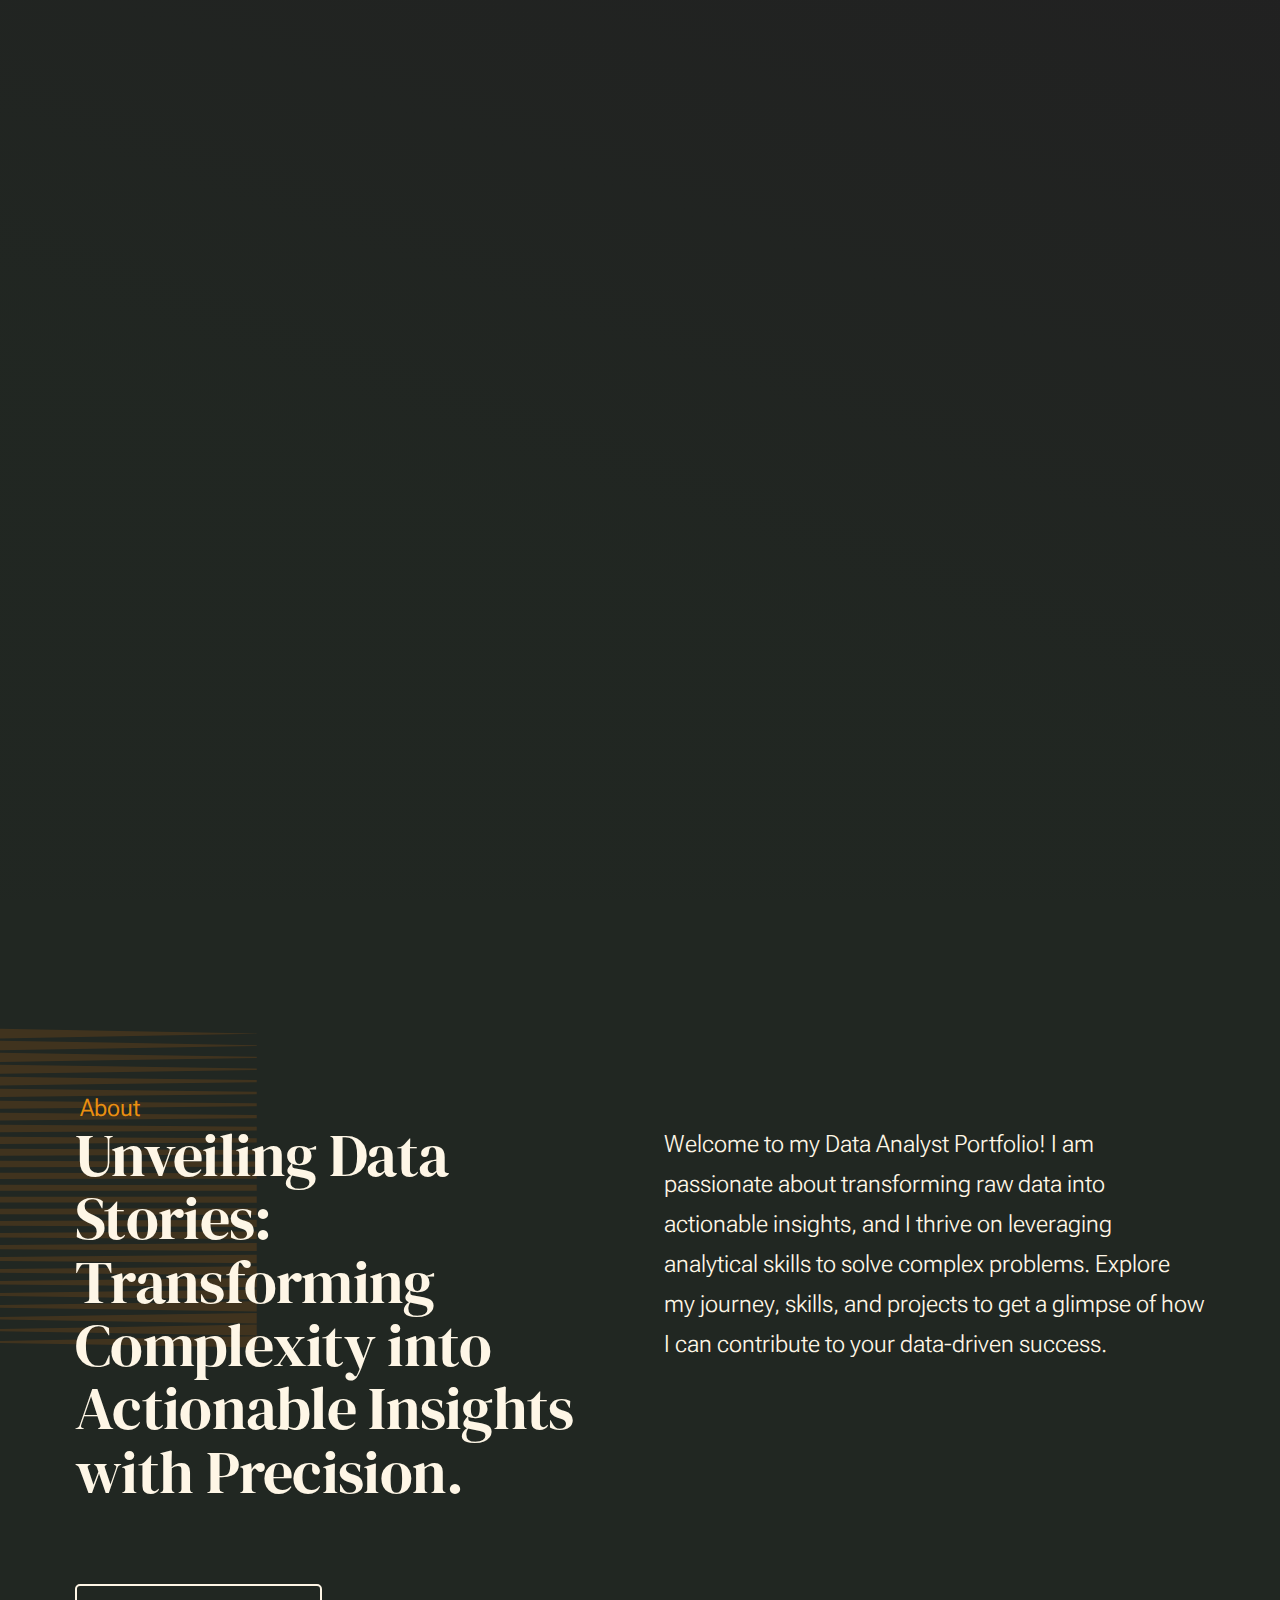
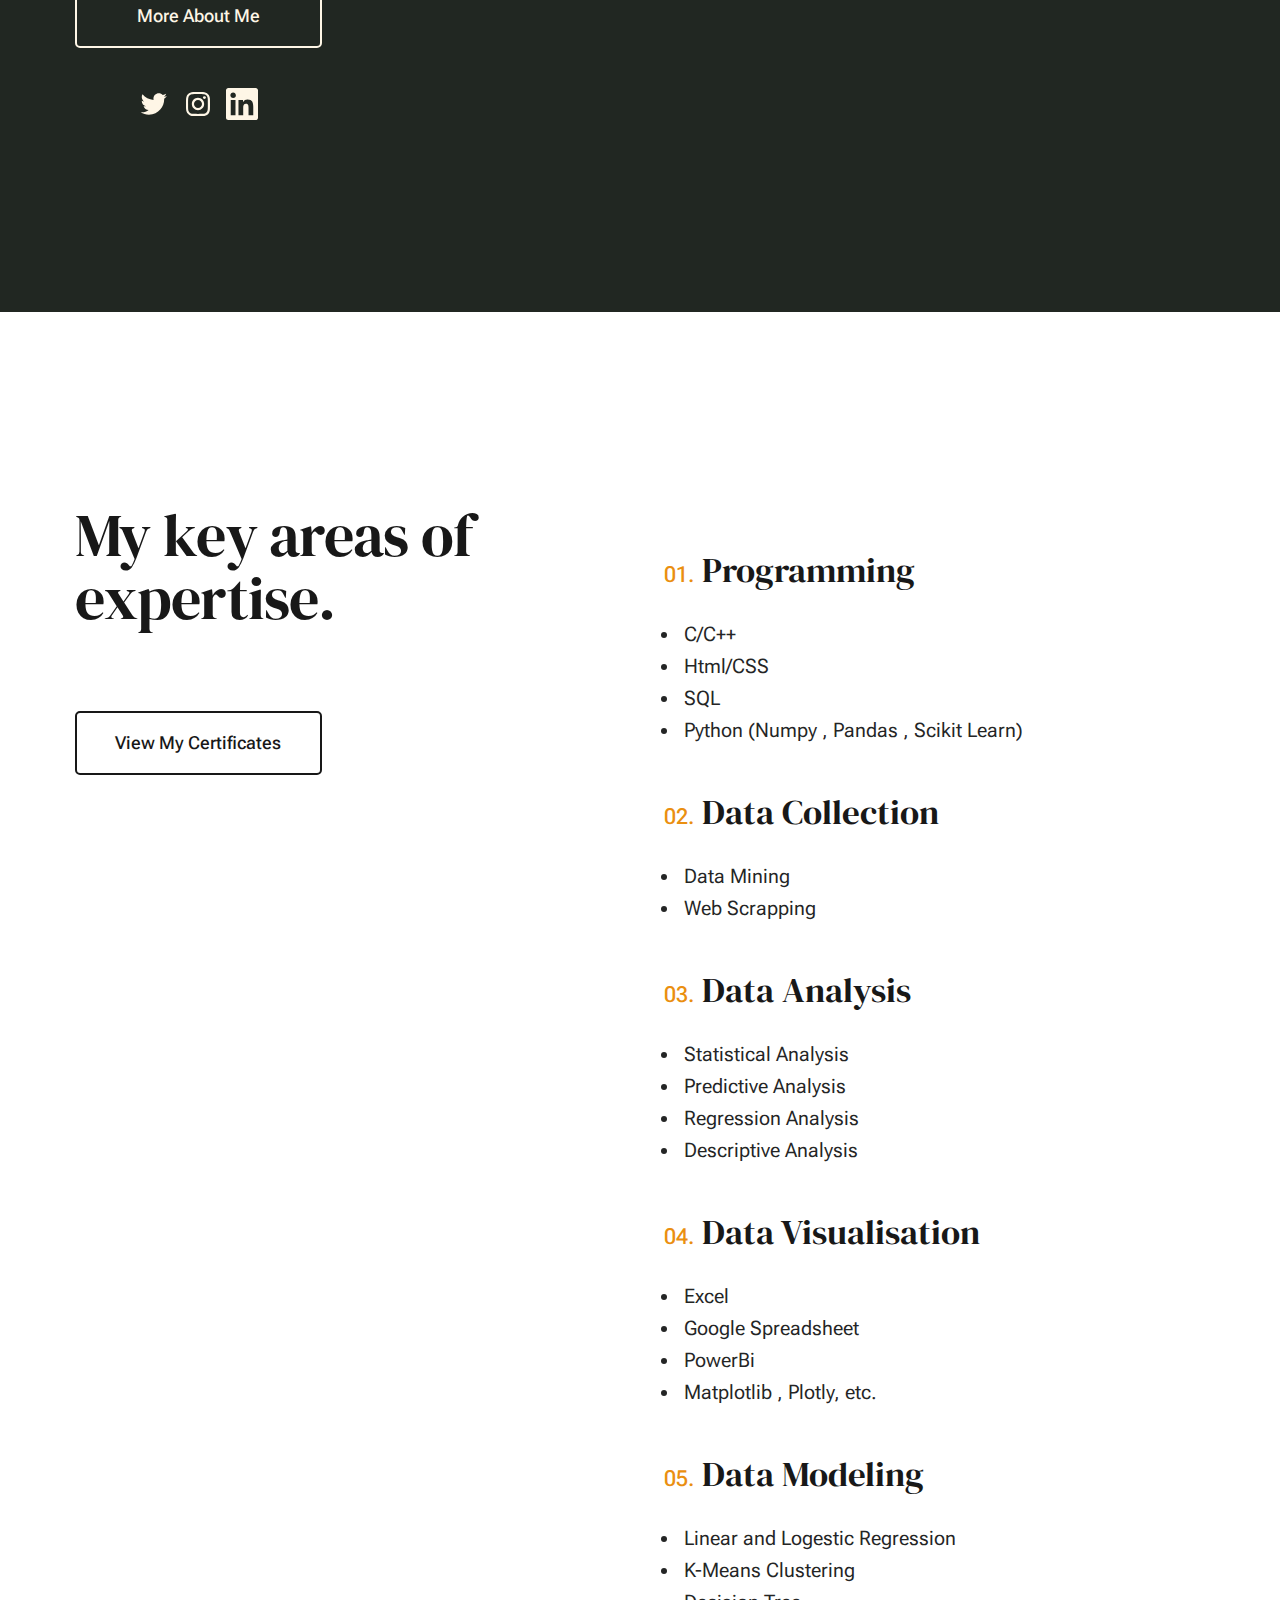
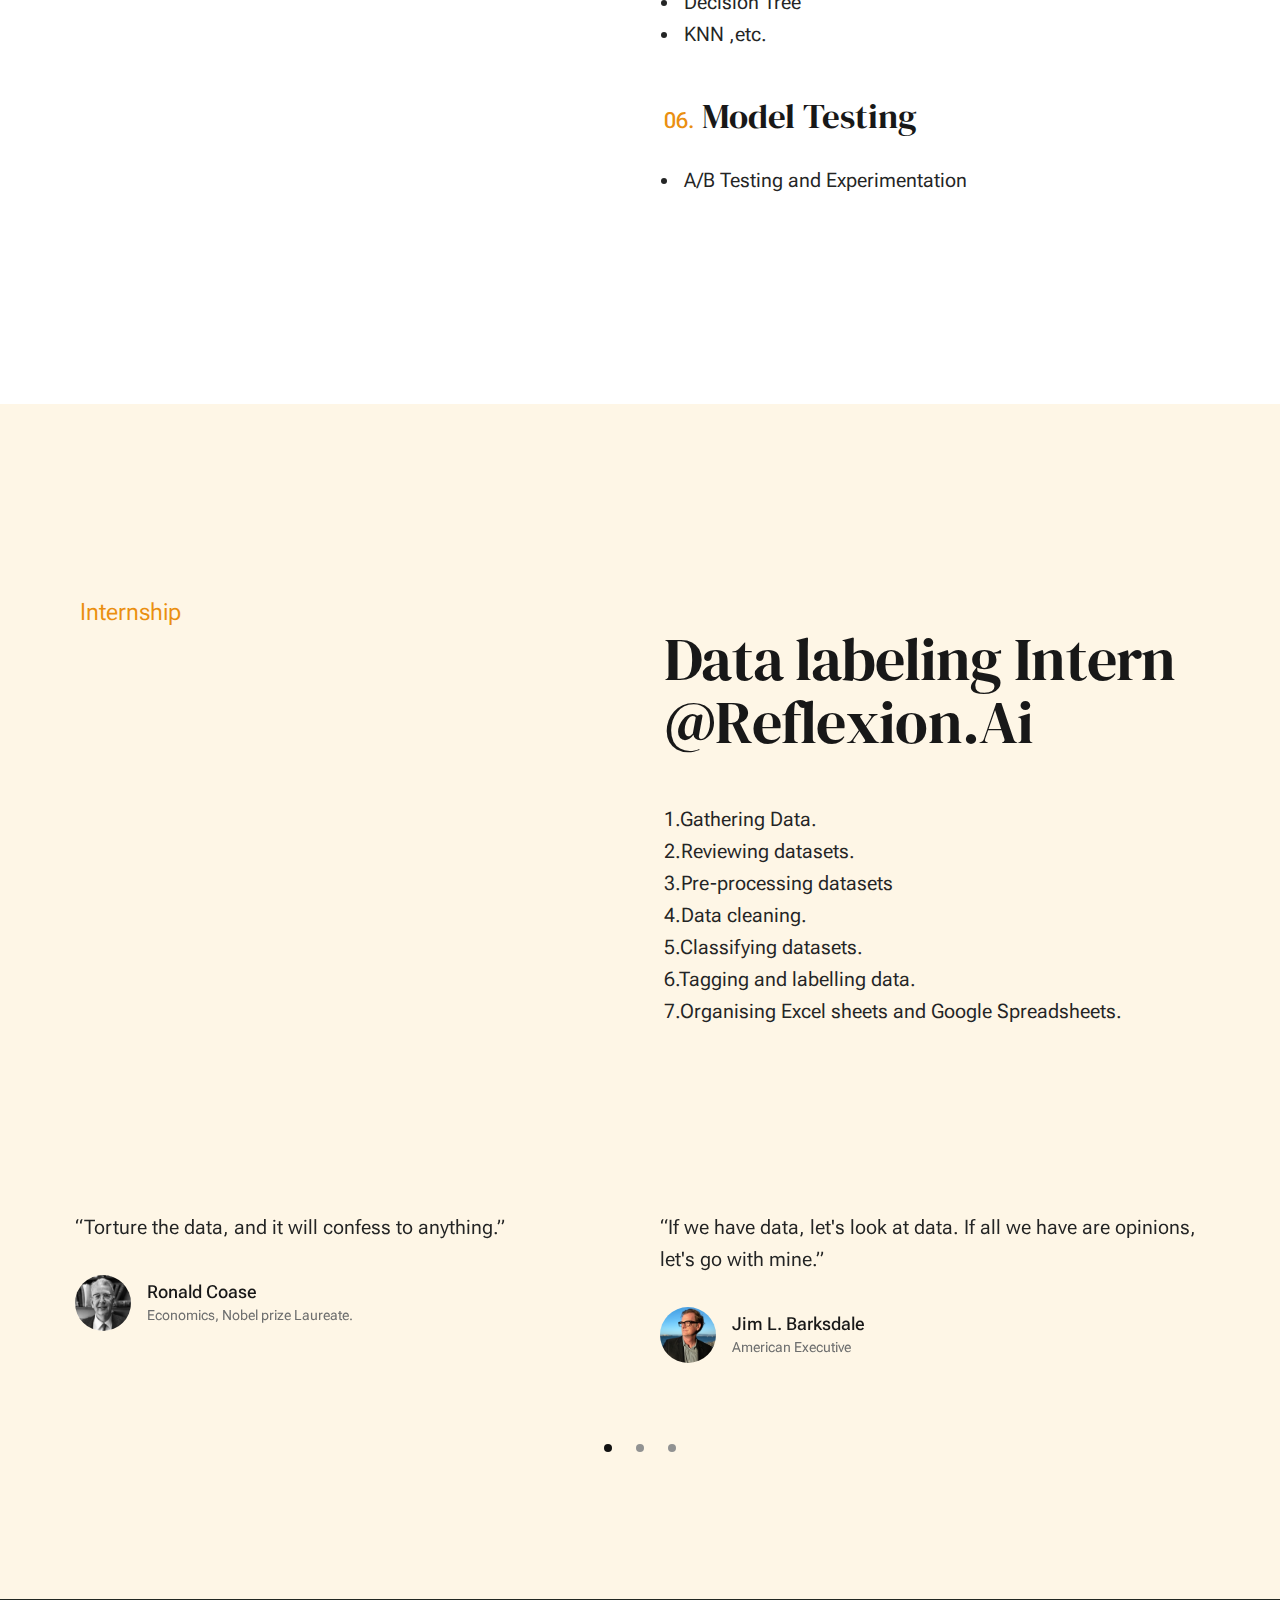
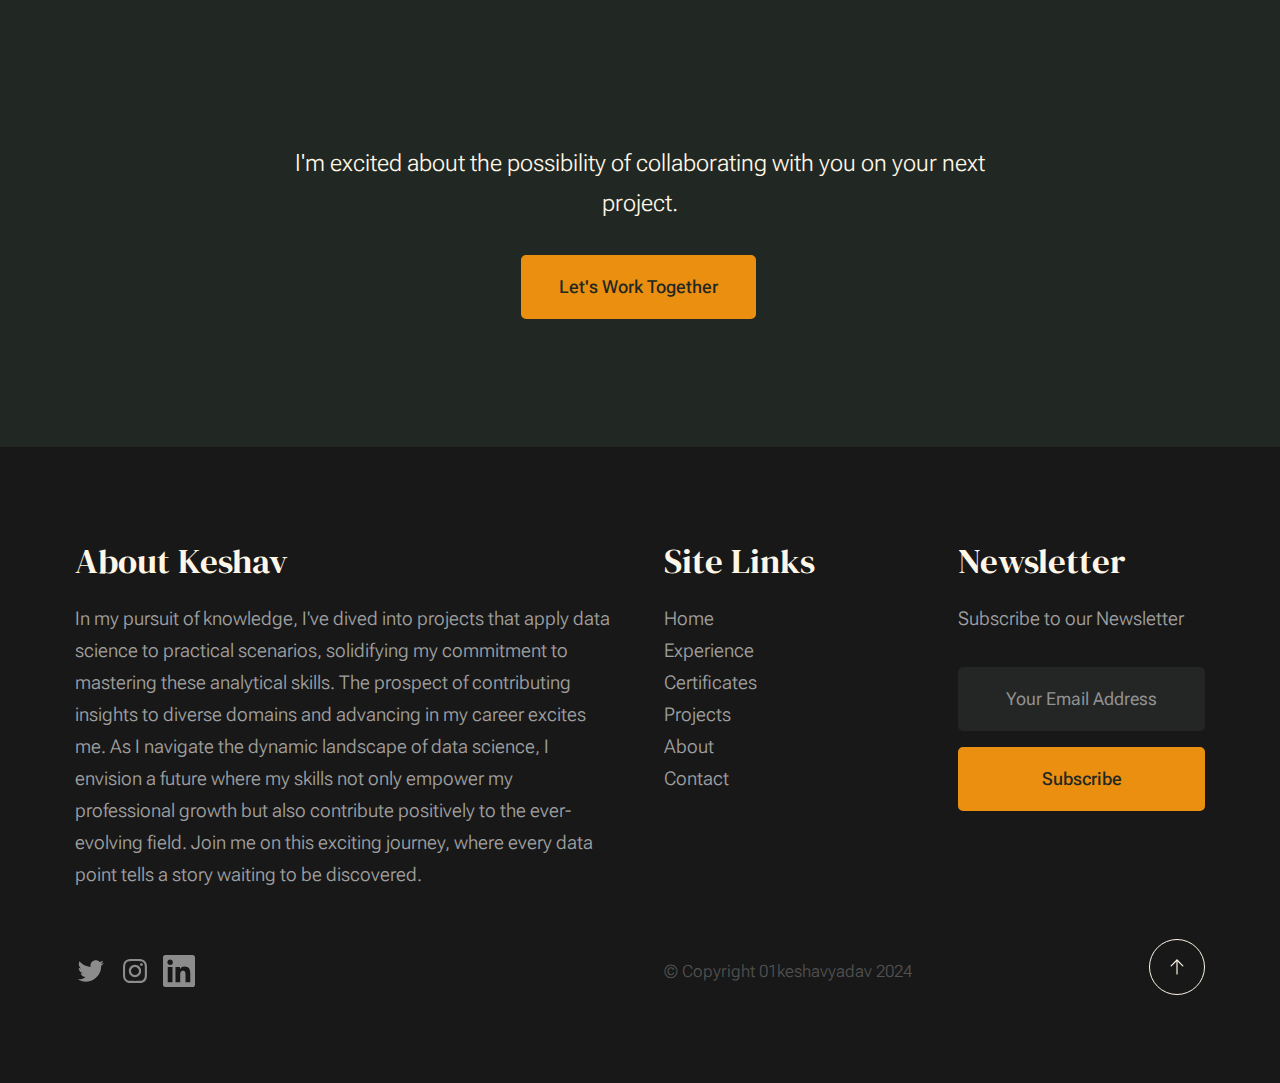
==== commit 3060f44e: "Update index.html" ====
--- a/index.html
+++ b/index.html
@@ -288,10 +288,7 @@
                 <div class="row s-clients__content-block width-sixteen-col">
                     <div class="column xl-12 grid-block grid-section-split">
                         <div class="section-header grid-section-split__header">
-                            <div class="text-pretitle">Internship</div>                           
-                            <p class="lead">
-                            I have had the privilege of working with these incredible brands.
-                            </p>       
+                            <div class="text-pretitle">Internship</div>     
                         </div> <!-- end section-header -->
                     
                         <div class="grid-section-split__primary">
@@ -494,4 +491,4 @@
     <script src="js/main.js"></script>
 
 </body>
-</html>+</html>
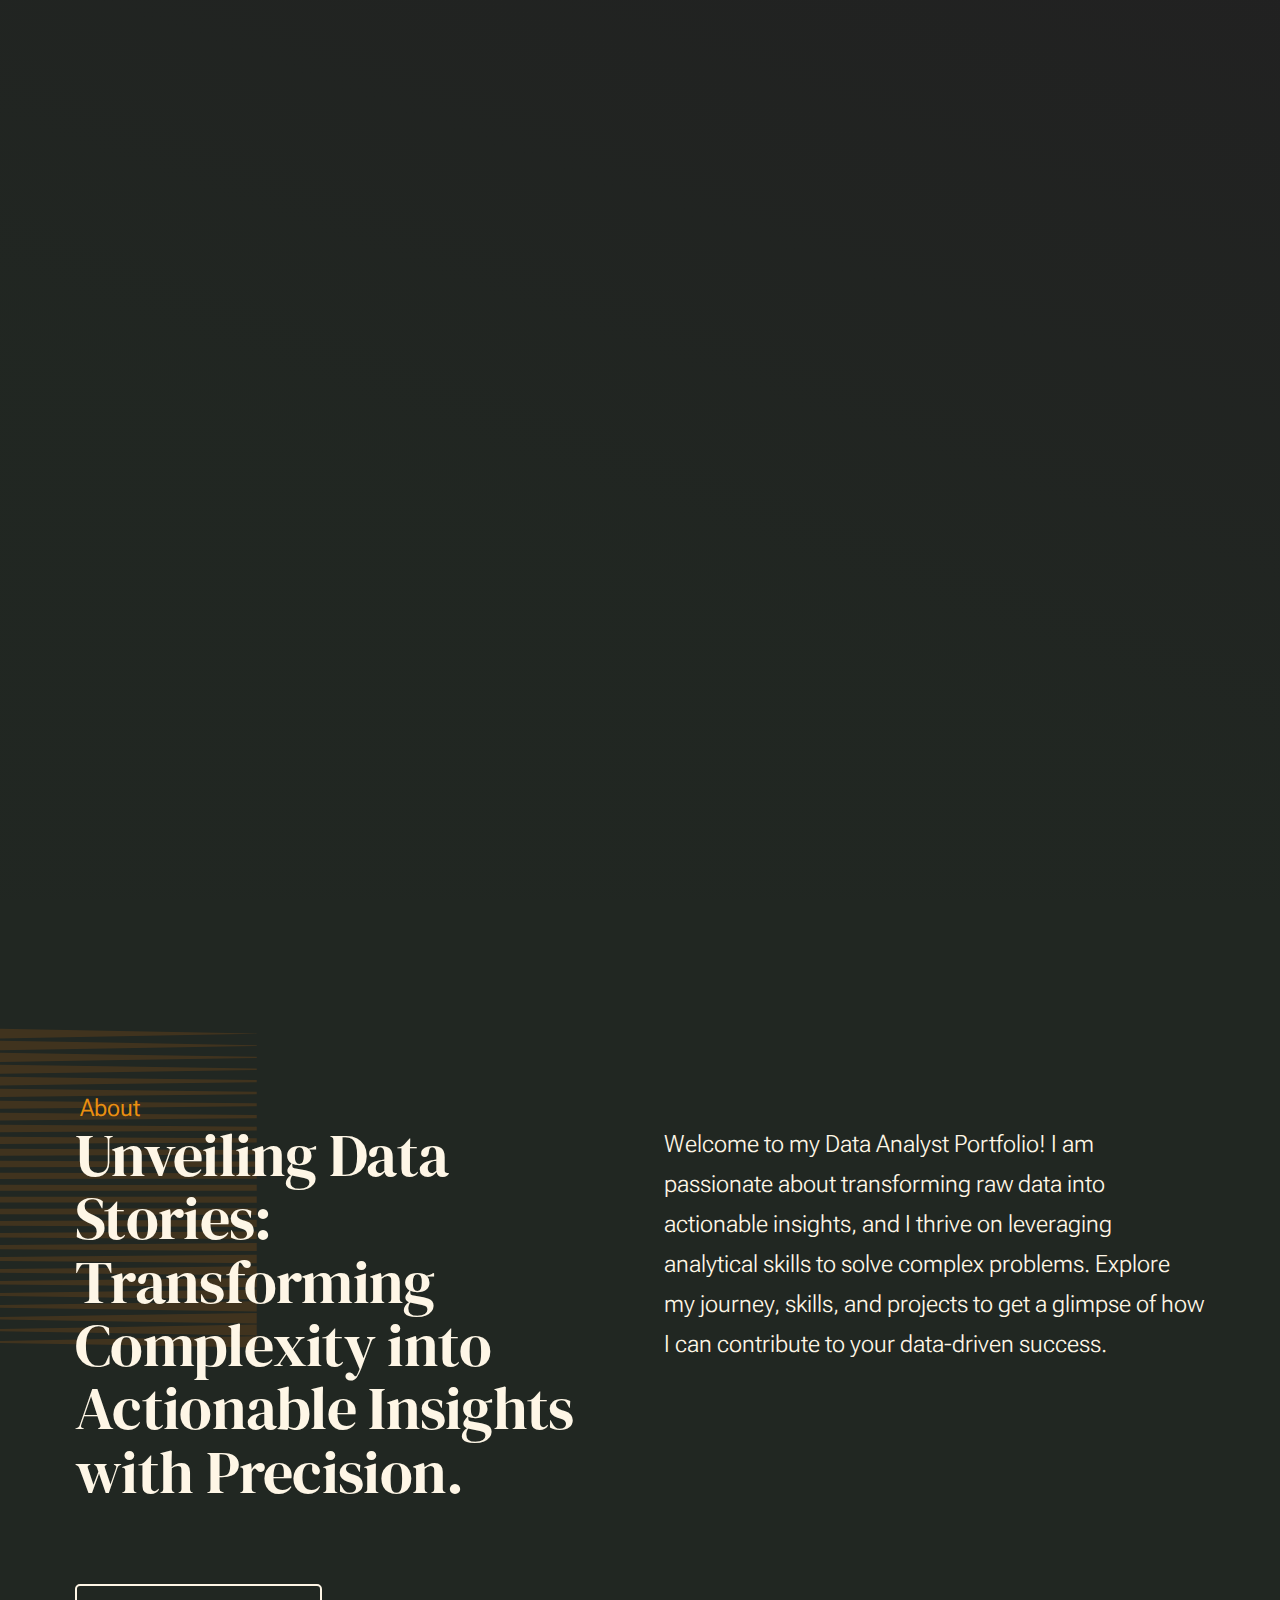
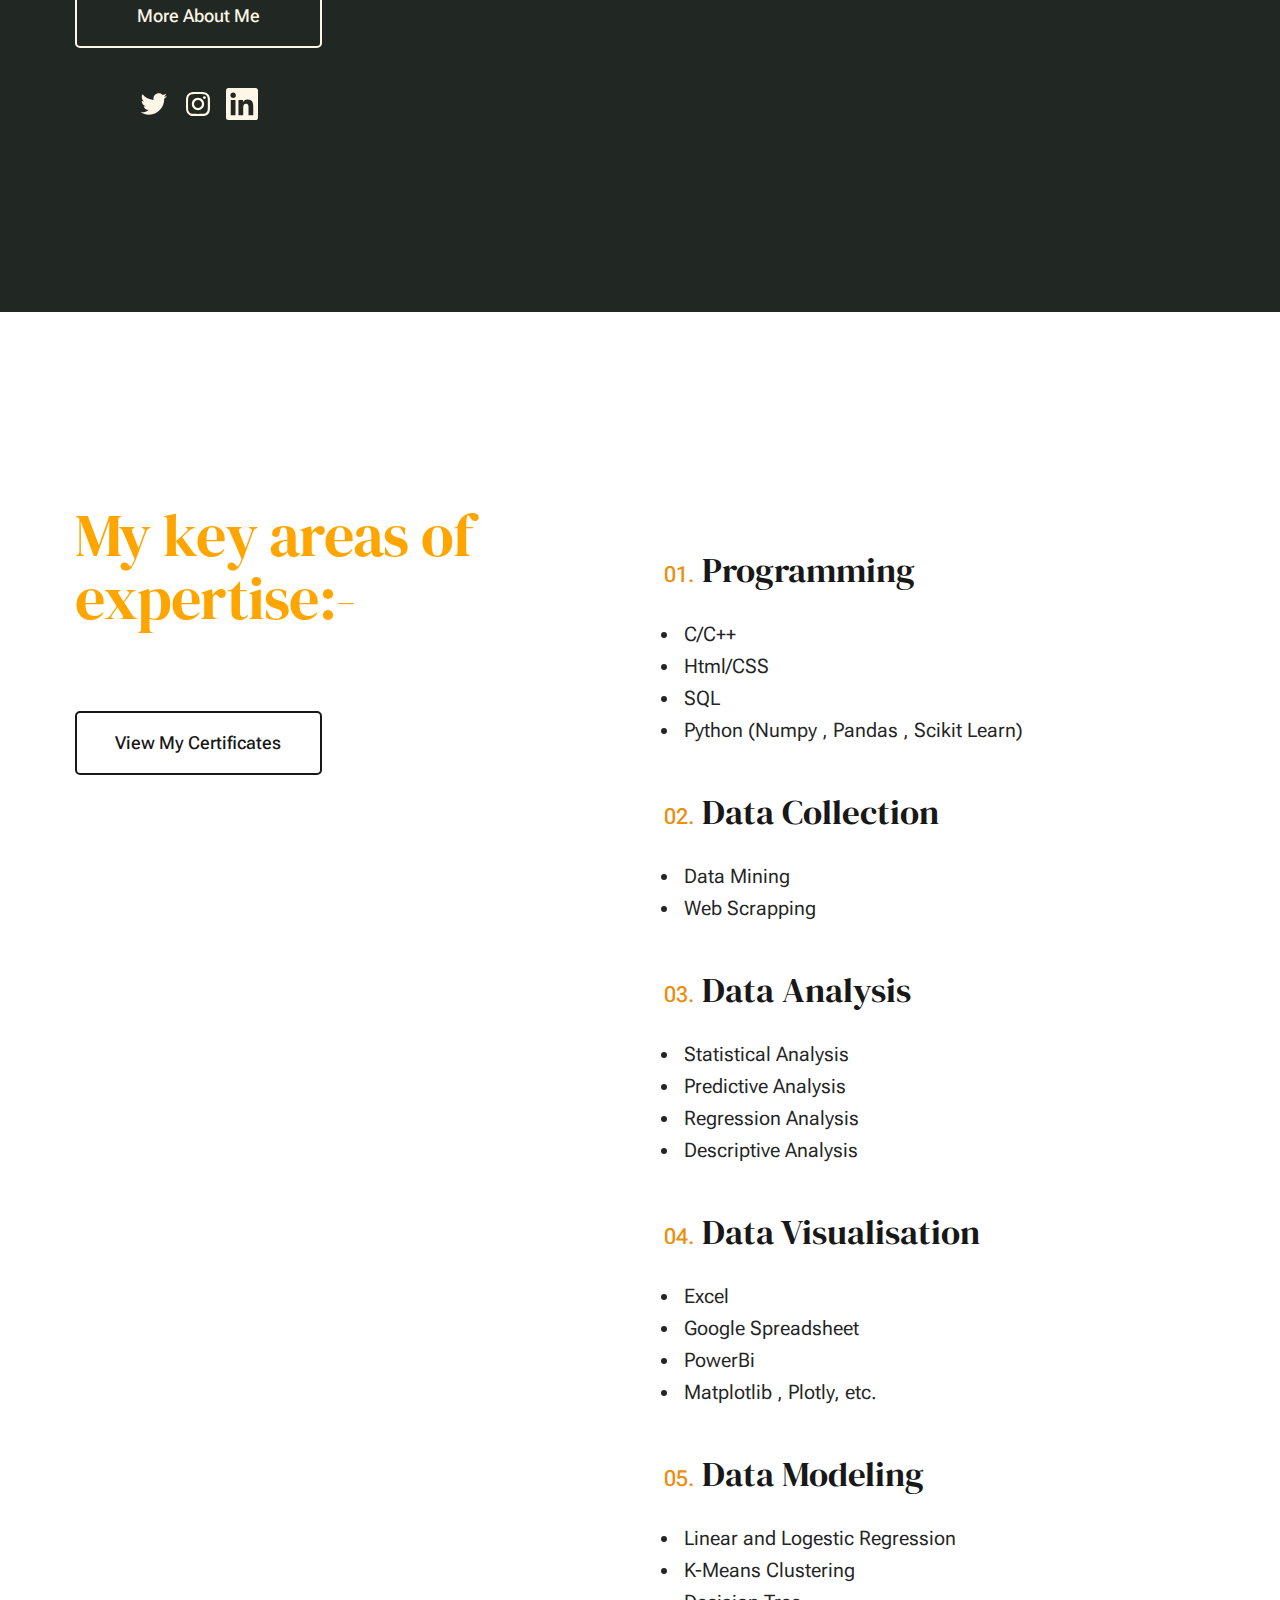
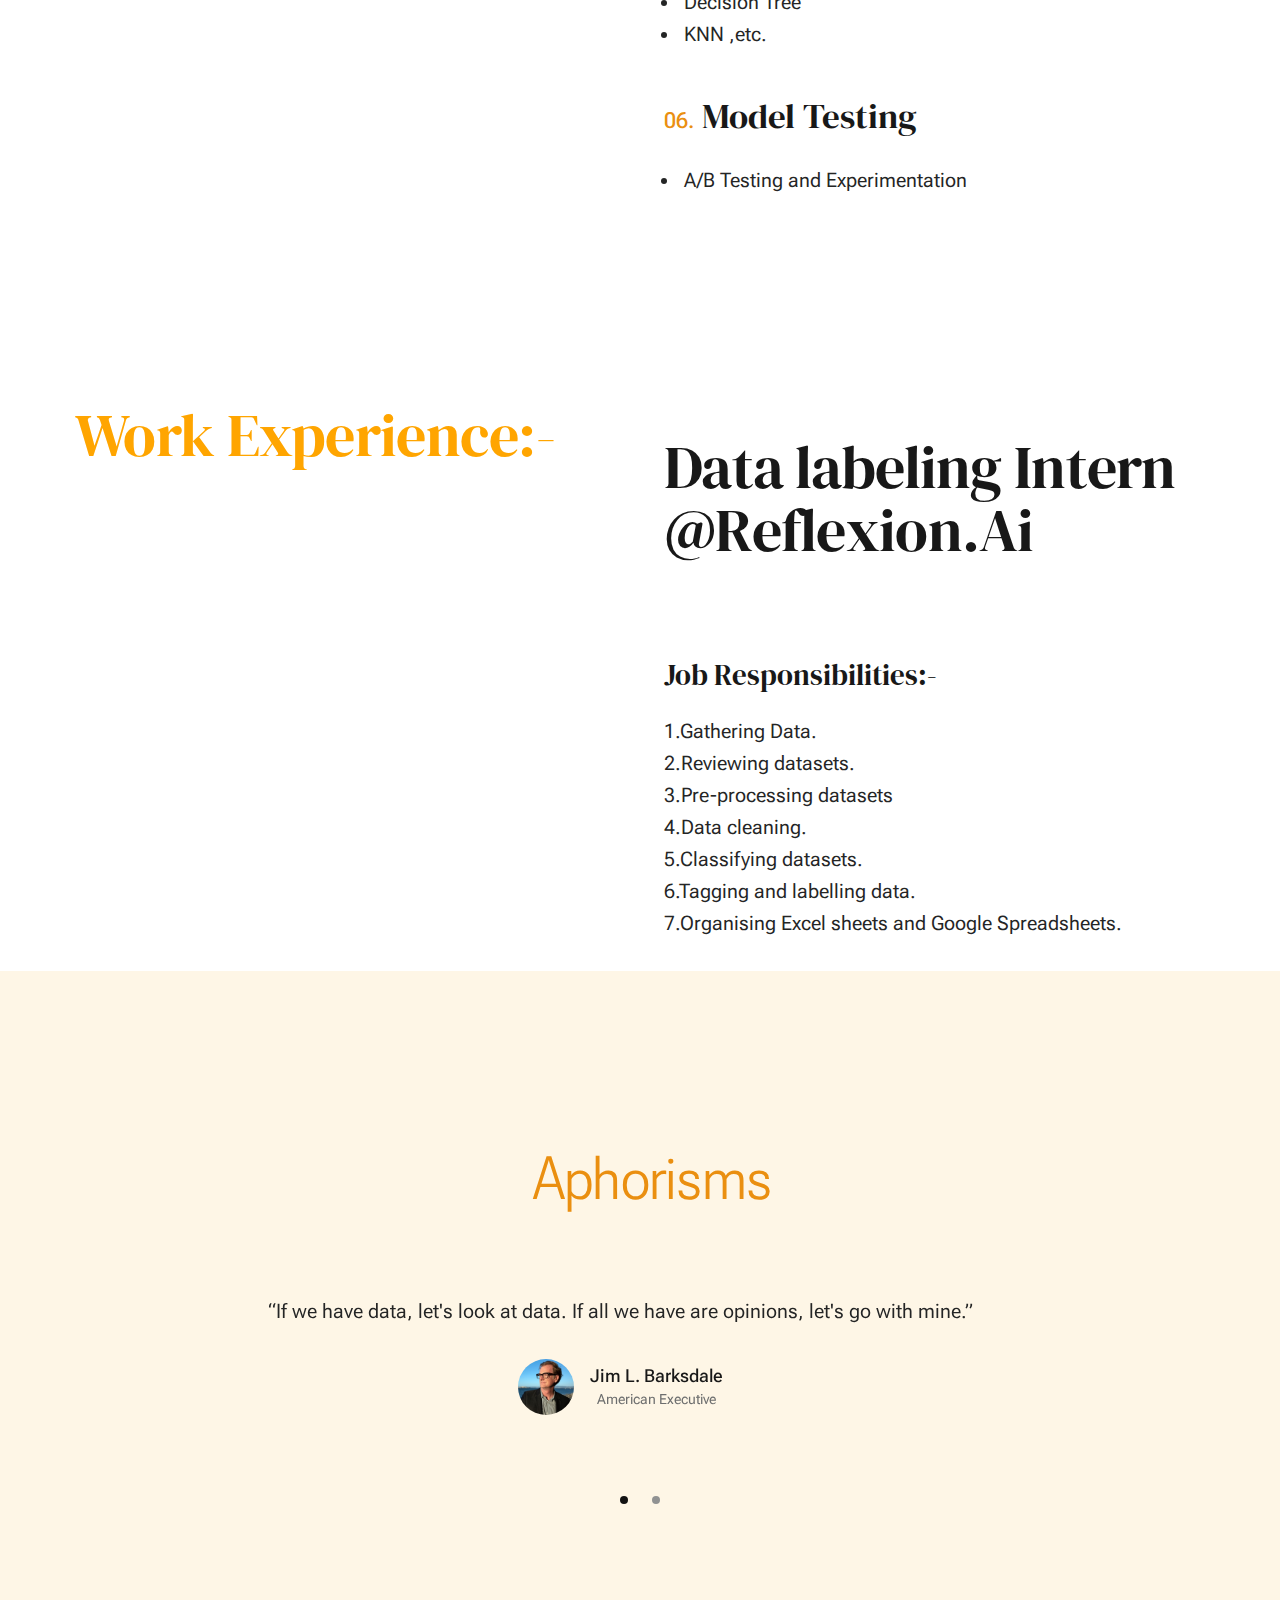
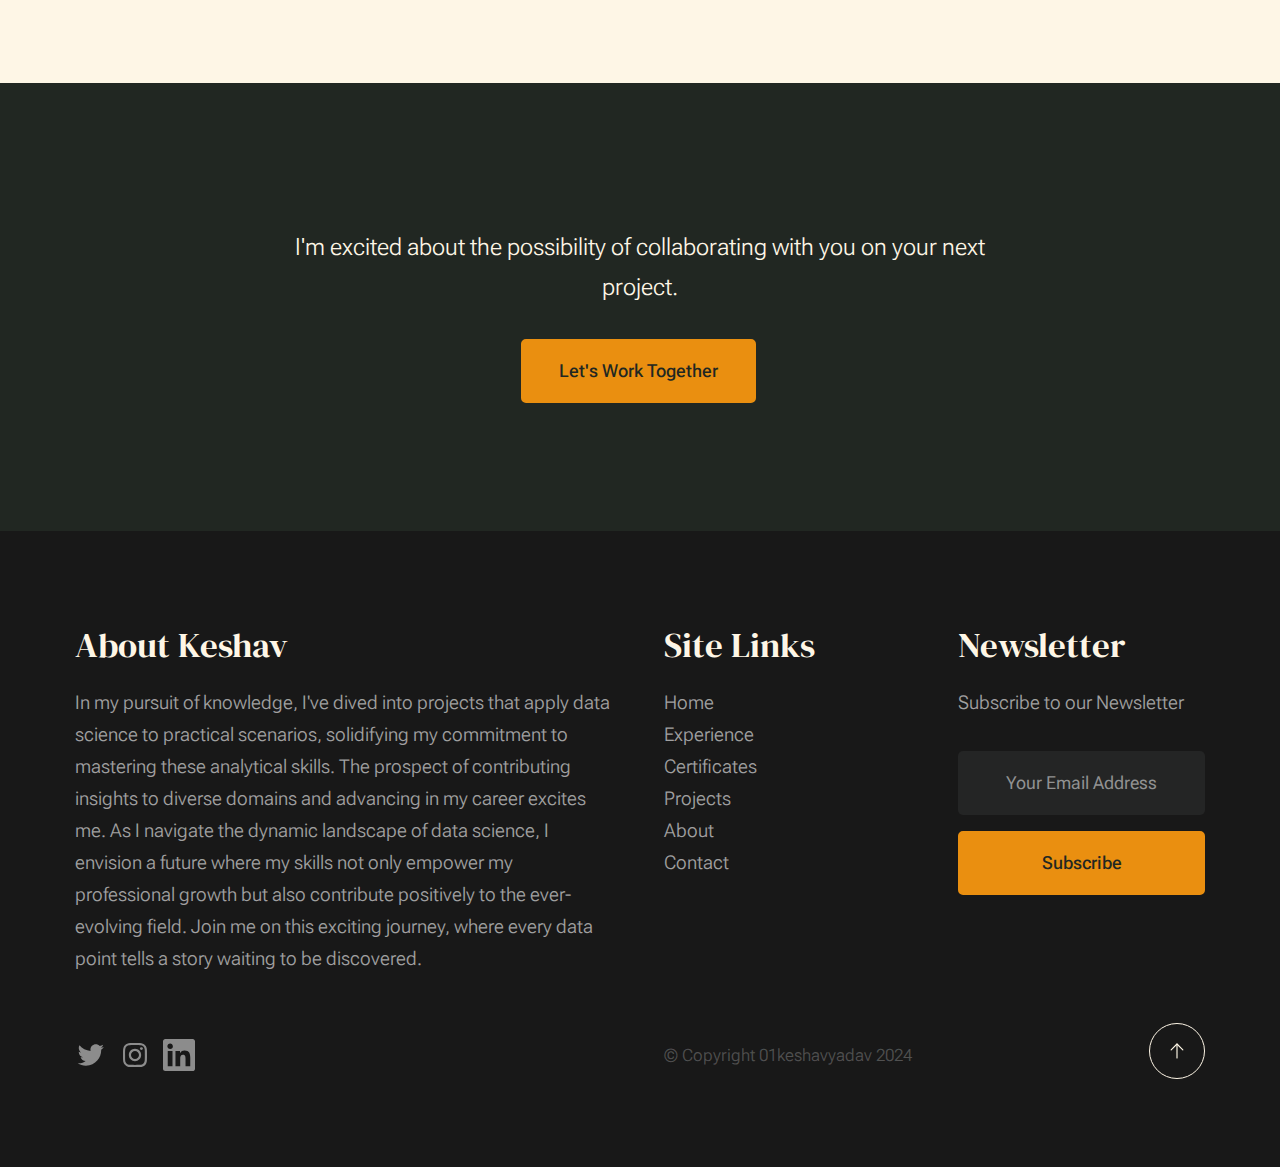
==== commit c6a00223: "Update index.html" ====
--- a/index.html
+++ b/index.html
@@ -180,7 +180,7 @@
                         <div class="section-header grid-section-split__header">
                                                        
                             <h2 class="text-display-title">
-                            My key areas of expertise.
+                                <font color=FFA500>My key areas of expertise:-</font>
                             </h2>     
                             
                             <p class="lead">
@@ -283,33 +283,39 @@
 
             <!-- clients
             ----------------------------------------------- -->
+            <div class="row s-clients__content-block width-sixteen-col">
+                <div class="column xl-12 grid-block grid-section-split">
+                    <div class="section-header grid-section-split__header">
+                        <h2 class="text-display-title"><font color=FFA500>Work Experience:-</font></h2>                                 
+                    </div> <!-- end section-header -->
+                
+                    <div class="grid-section-split__primary">
+                        <h3 class="text-display-title">
+                            Data labeling Intern @Reflexion.Ai</h3>
+                        <h4><br>Job Responsibilities:-</h4>
+                        <p> 1.Gathering Data.<br>
+                            2.Reviewing datasets.<br>
+                            3.Pre-processing datasets<br>
+                            4.Data cleaning.<br>
+                            5.Classifying datasets.<br>
+                            6.Tagging and labelling data.<br>
+                            7.Organising Excel sheets and Google Spreadsheets.  </p>
+
+                        
+                    </div> <!-- end grid-section-split__primary -->
+                
+                </div> <!-- end column -->
+            </div> <!-- end row -->
+
             <section id="clients" class="s-clients">          
 
-                <div class="row s-clients__content-block width-sixteen-col">
-                    <div class="column xl-12 grid-block grid-section-split">
-                        <div class="section-header grid-section-split__header">
-                            <div class="text-pretitle">Internship</div>     
-                        </div> <!-- end section-header -->
-                    
-                        <div class="grid-section-split__primary">
-                            <h3 class="text-display-title">
-                                Data labeling Intern <br>@Reflexion.Ai</h3>
-                            <p> 1.Gathering Data.<br>
-                                2.Reviewing datasets.<br>
-                                3.Pre-processing datasets<br>
-                                4.Data cleaning.<br>
-                                5.Classifying datasets.<br>
-                                6.Tagging and labelling data.<br>
-                                7.Organising Excel sheets and Google Spreadsheets.  </p>   
-
-                            
-                        </div> <!-- end grid-section-split__primary -->
-                    
-                    </div> <!-- end column -->
-                </div> <!-- end row -->
-
-                
-                                
+                <div class="s-testimonials__header row row-x-center text-center">
+                    <div class="column xl-8 lg-12">
+    
+                        <h2 class="text-pretitle" style="font-size: 60px">
+                        Aphorisms
+                        </h2>
+                    </div>      
                 <div class="row s-clients__content-block width-sixteen-col">
                     <div class="column xl-12 testimonials">
                     
@@ -339,17 +345,7 @@
                                         </cite>
                                     </div>
                                 </div>
-                                <div class="testimonials__slide swiper-slide">
-                                    <p>
-                                        “Errors using inadequate data are much less than those using no data at all.”</p>
-                                    <div class="testimonials__author">
-                                        <img src="images/avatars/user-06.jpg" alt="Author image" class="testimonials__avatar">
-                                        <cite class="testimonials__cite">
-                                            <strong>Charles Babbage</strong>
-                                            <span>Mathematician</span>
-                                        </cite>
-                                    </div>
-                                </div>
+            
                                 <div class="testimonials__slide swiper-slide">
                                     <p>
                                         “Data beats emotions.”</p>
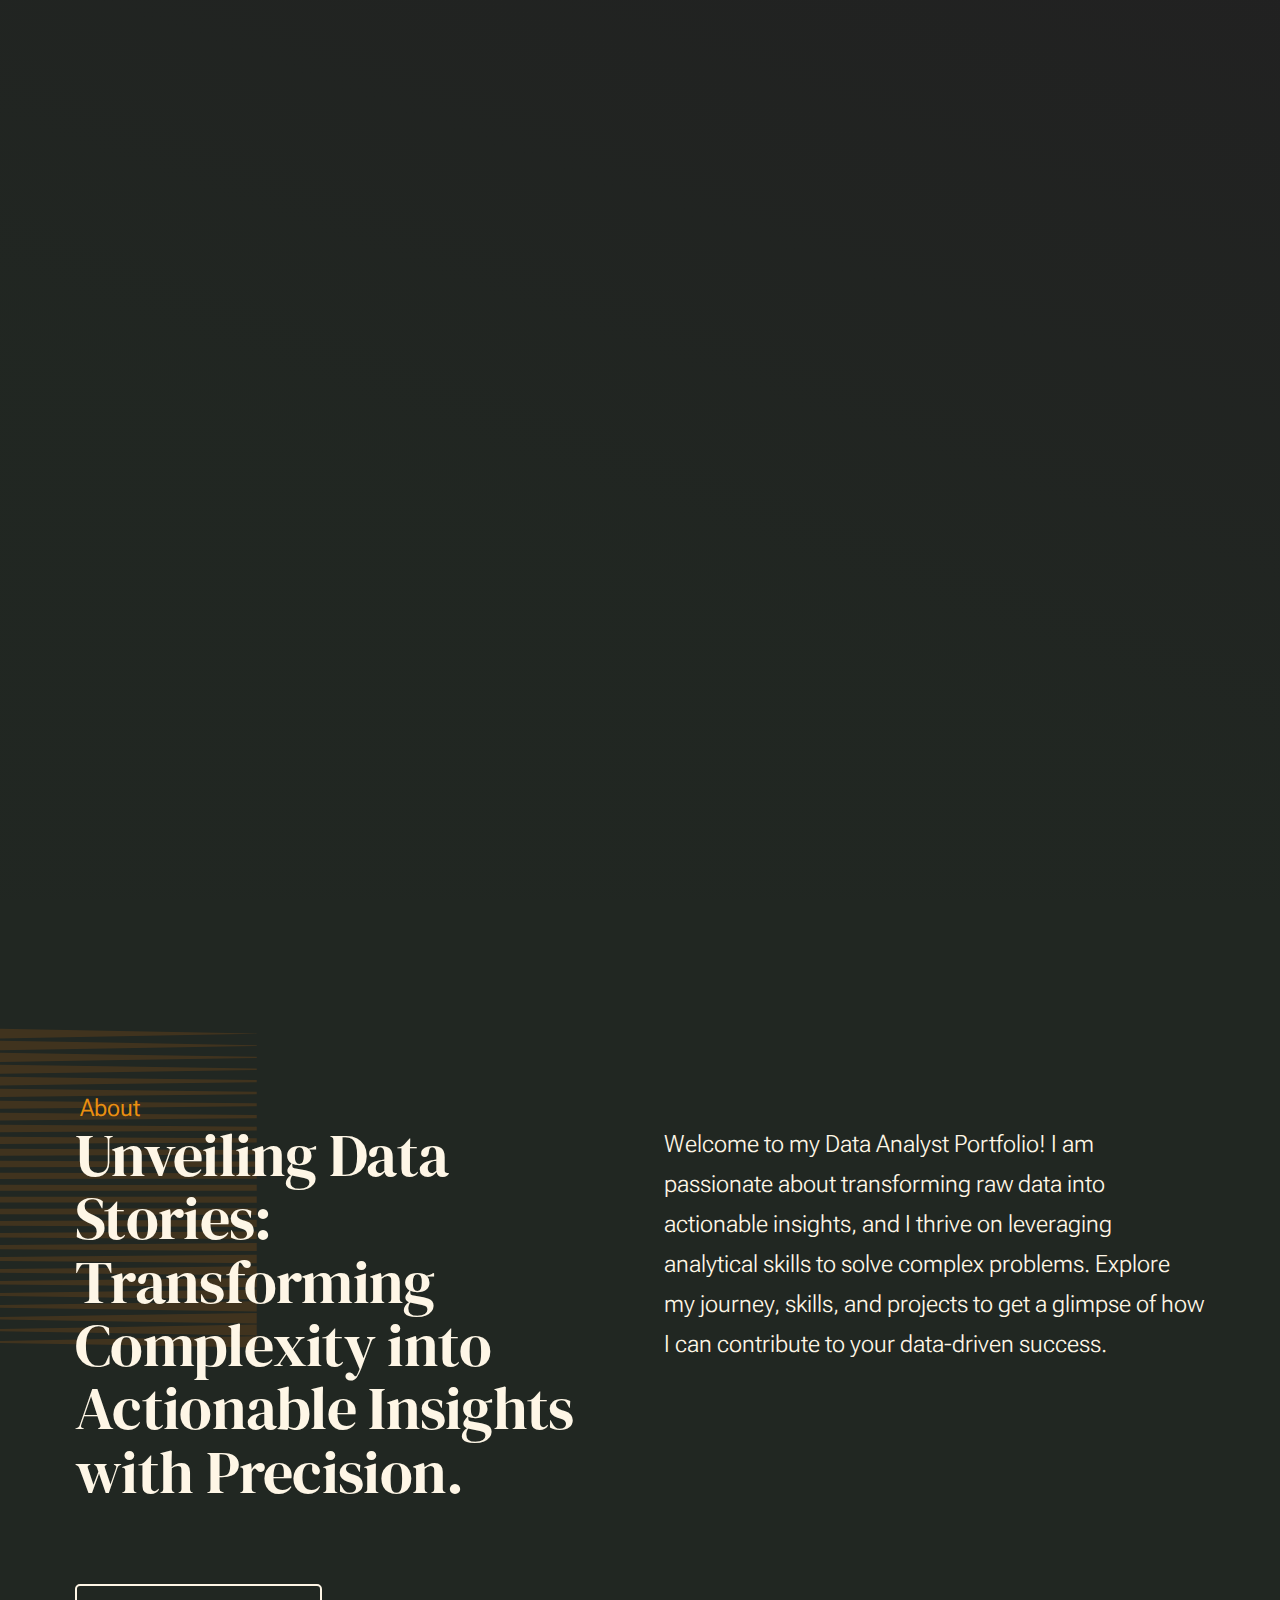
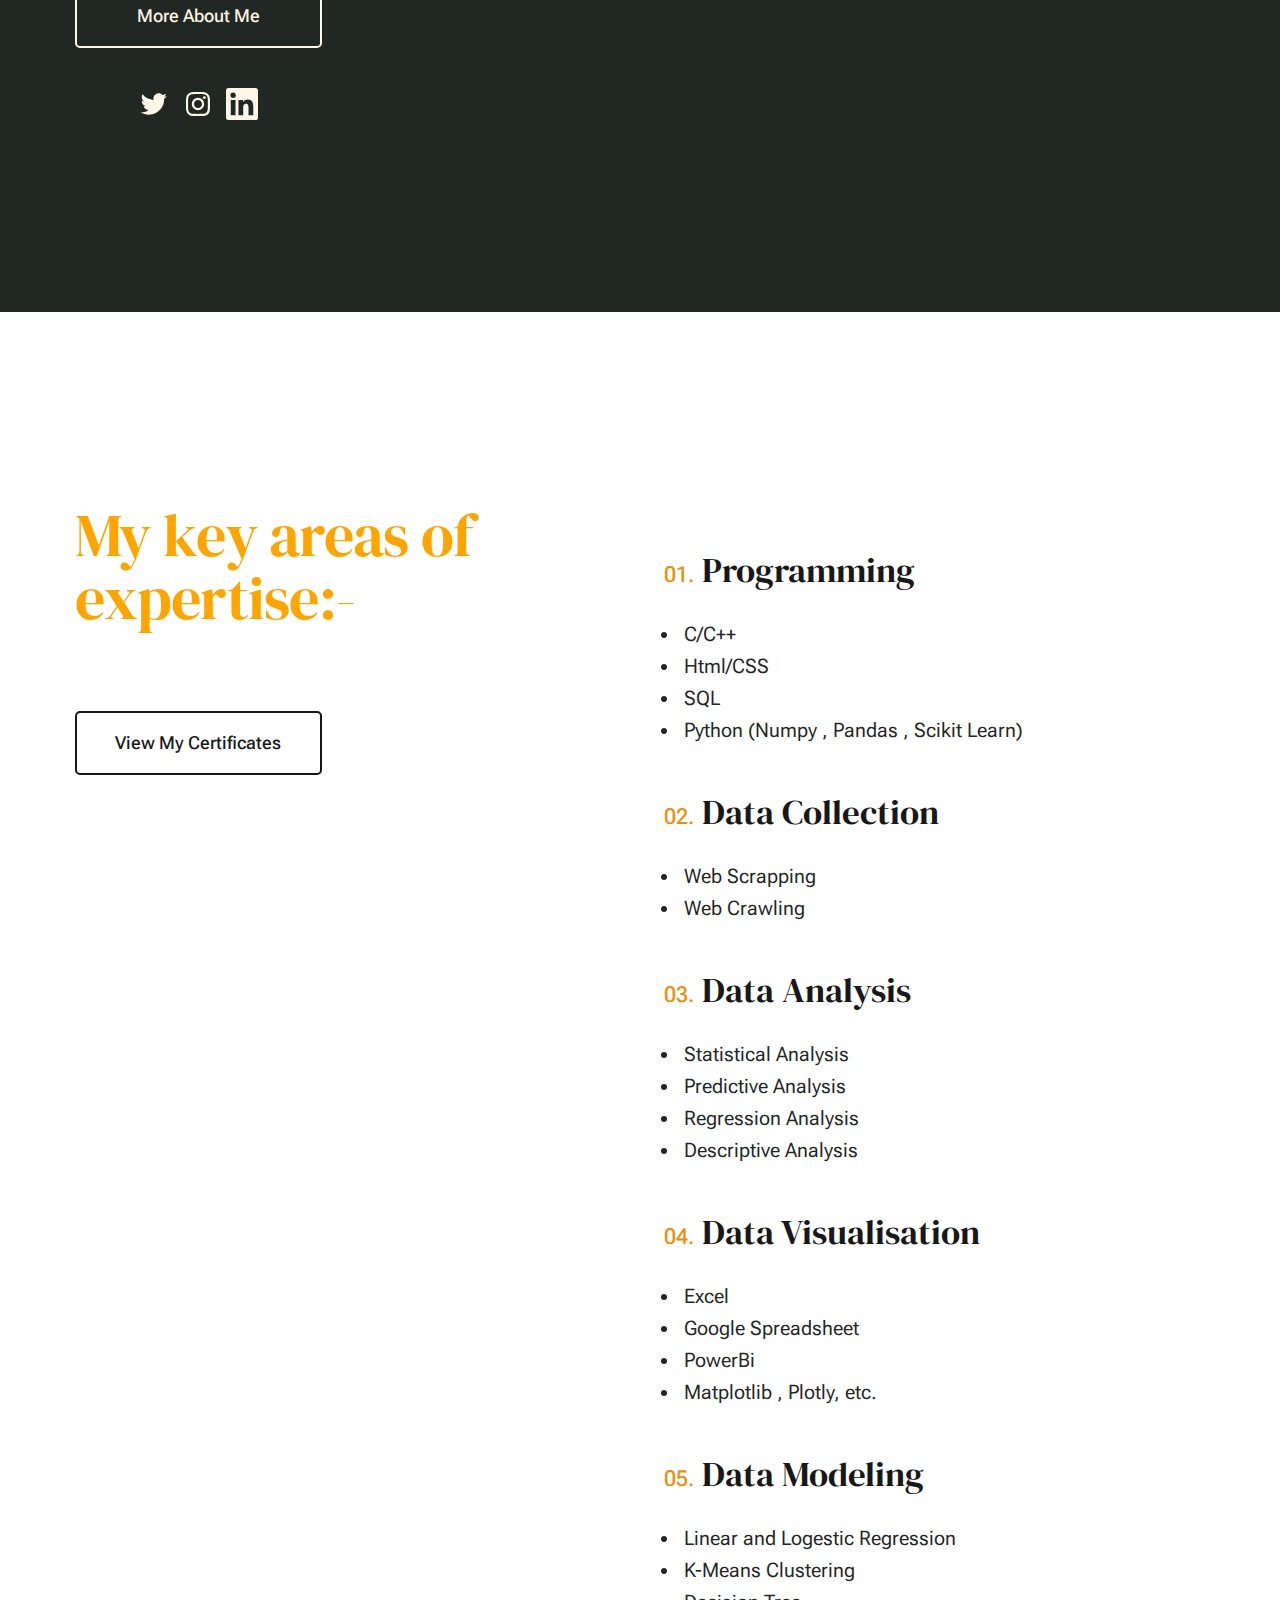
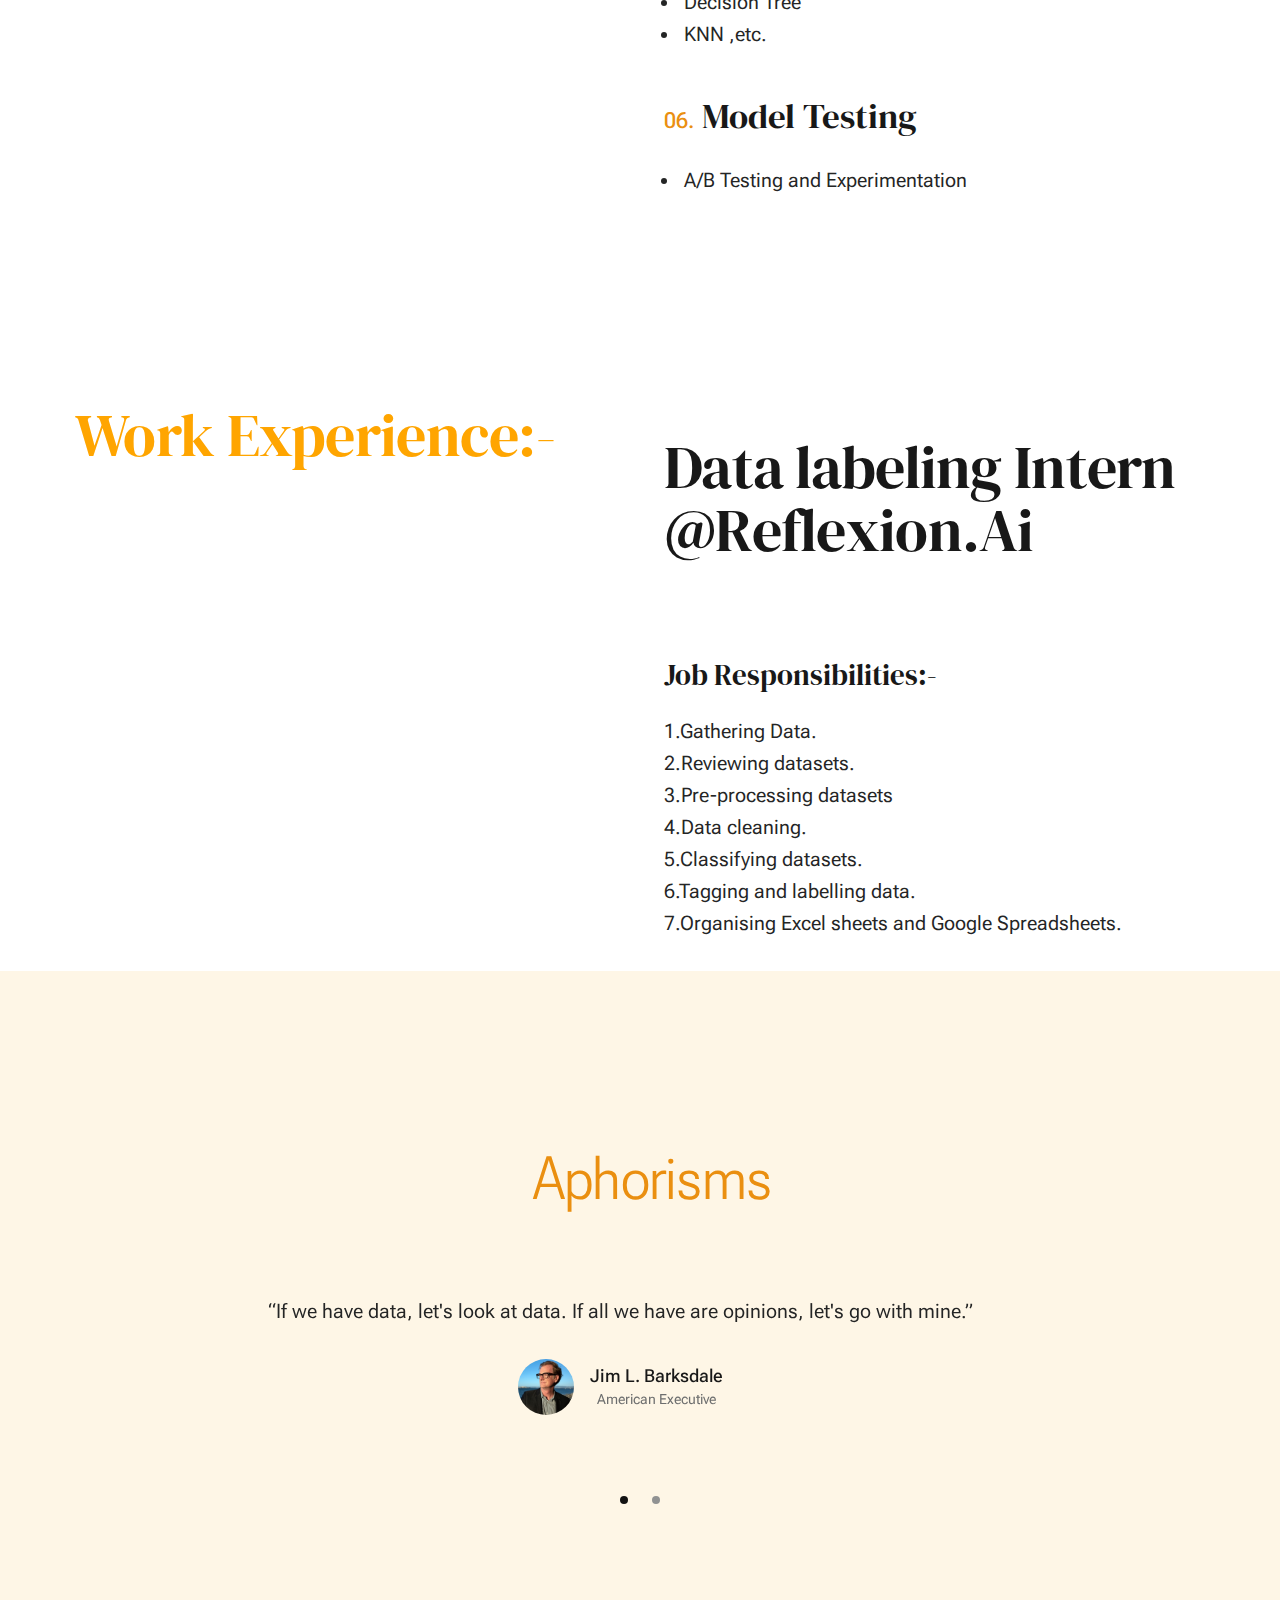
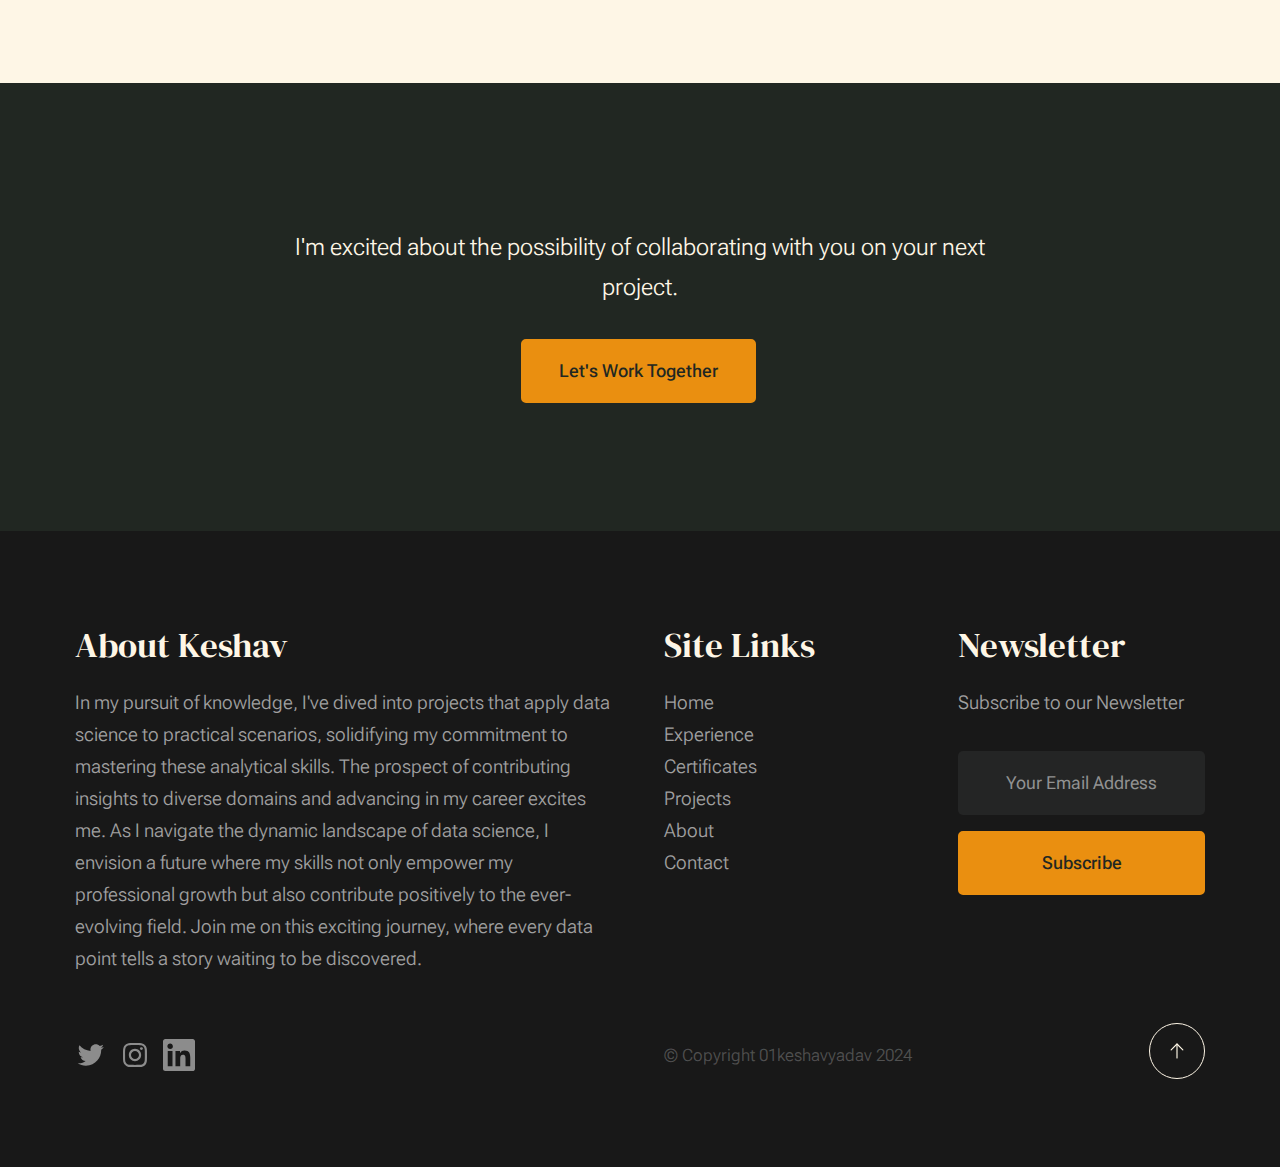
==== commit 09e34dad: "Update index.html" ====
--- a/index.html
+++ b/index.html
@@ -210,9 +210,8 @@
                                     </div>
                                     <div class="grid-list-items__text list-items__item-text">
                                         <ul>
-                                            <li>Data Mining </li>
                                             <li>Web Scrapping</li>
-                                        
+                                            <li>Web Crawling</li>
                                         </ul>
                                     </div>
                                 </div> <!-- list-expertise__item --> 
